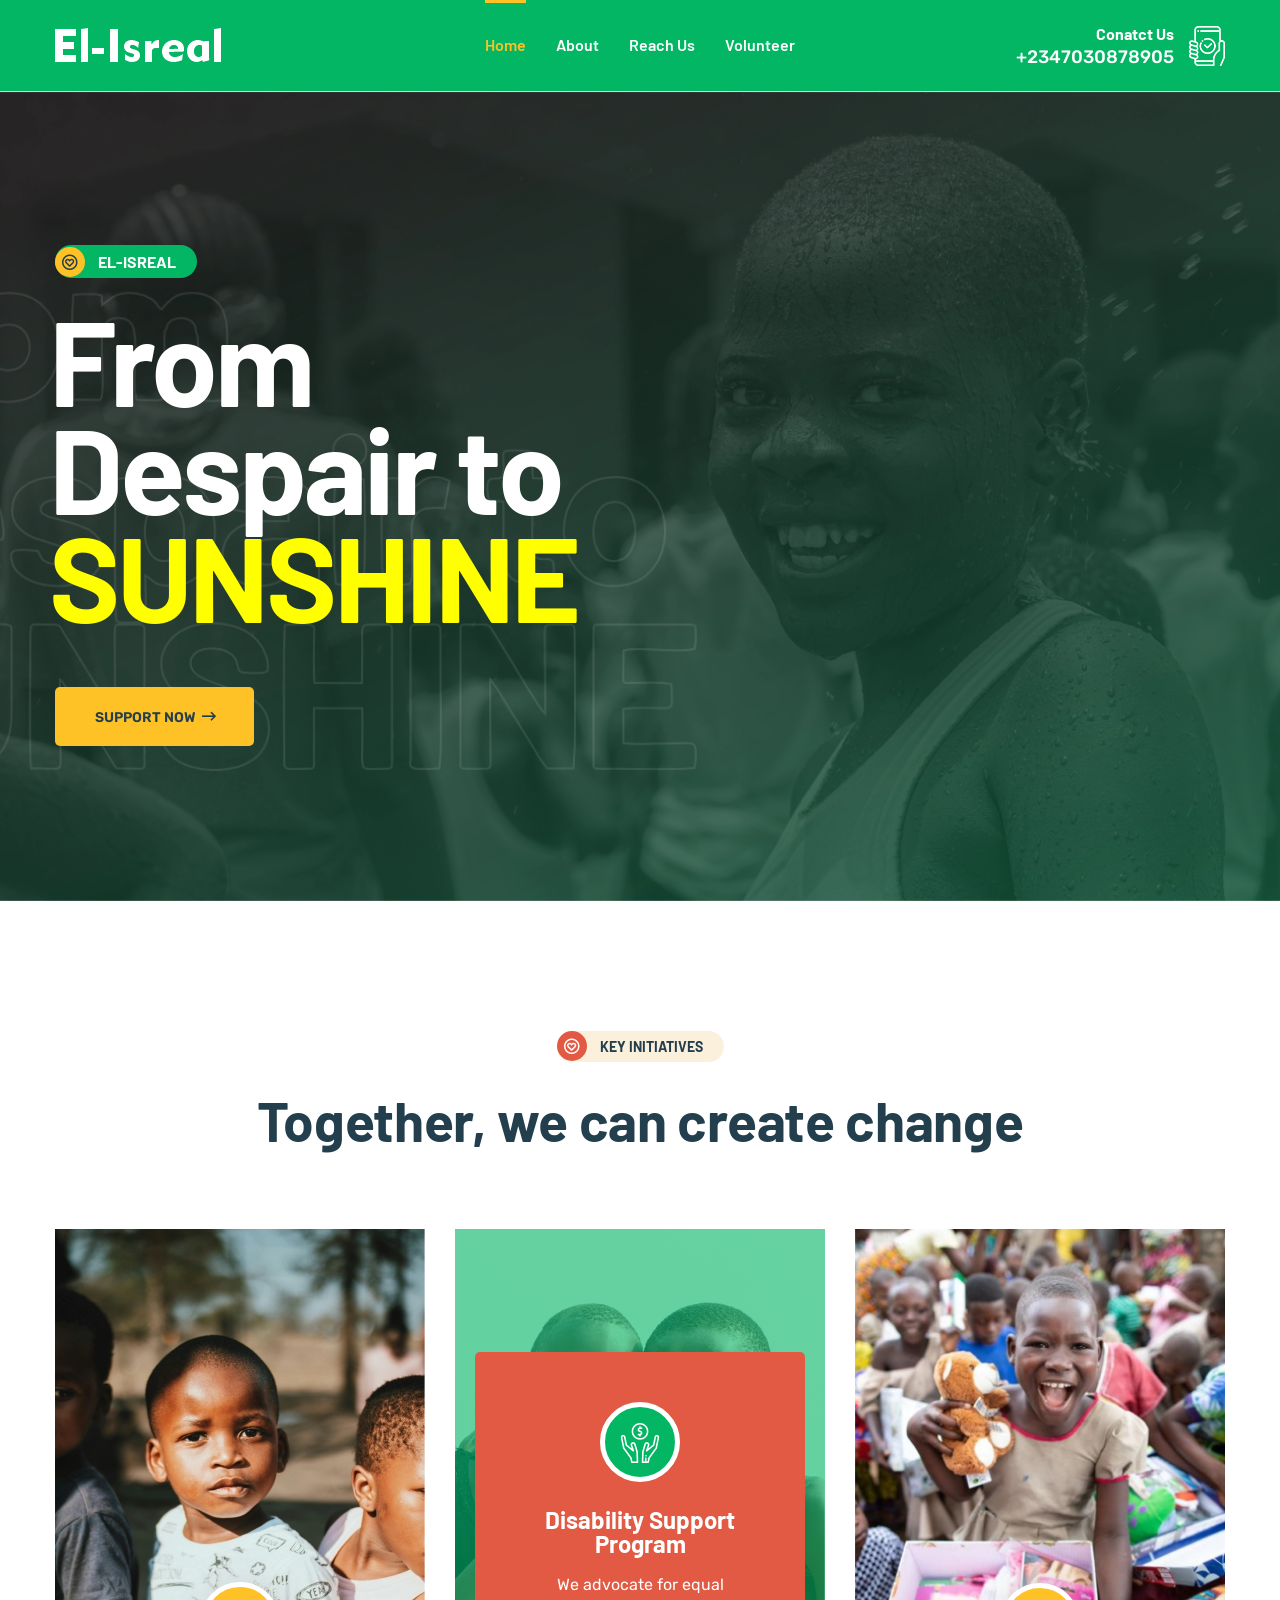
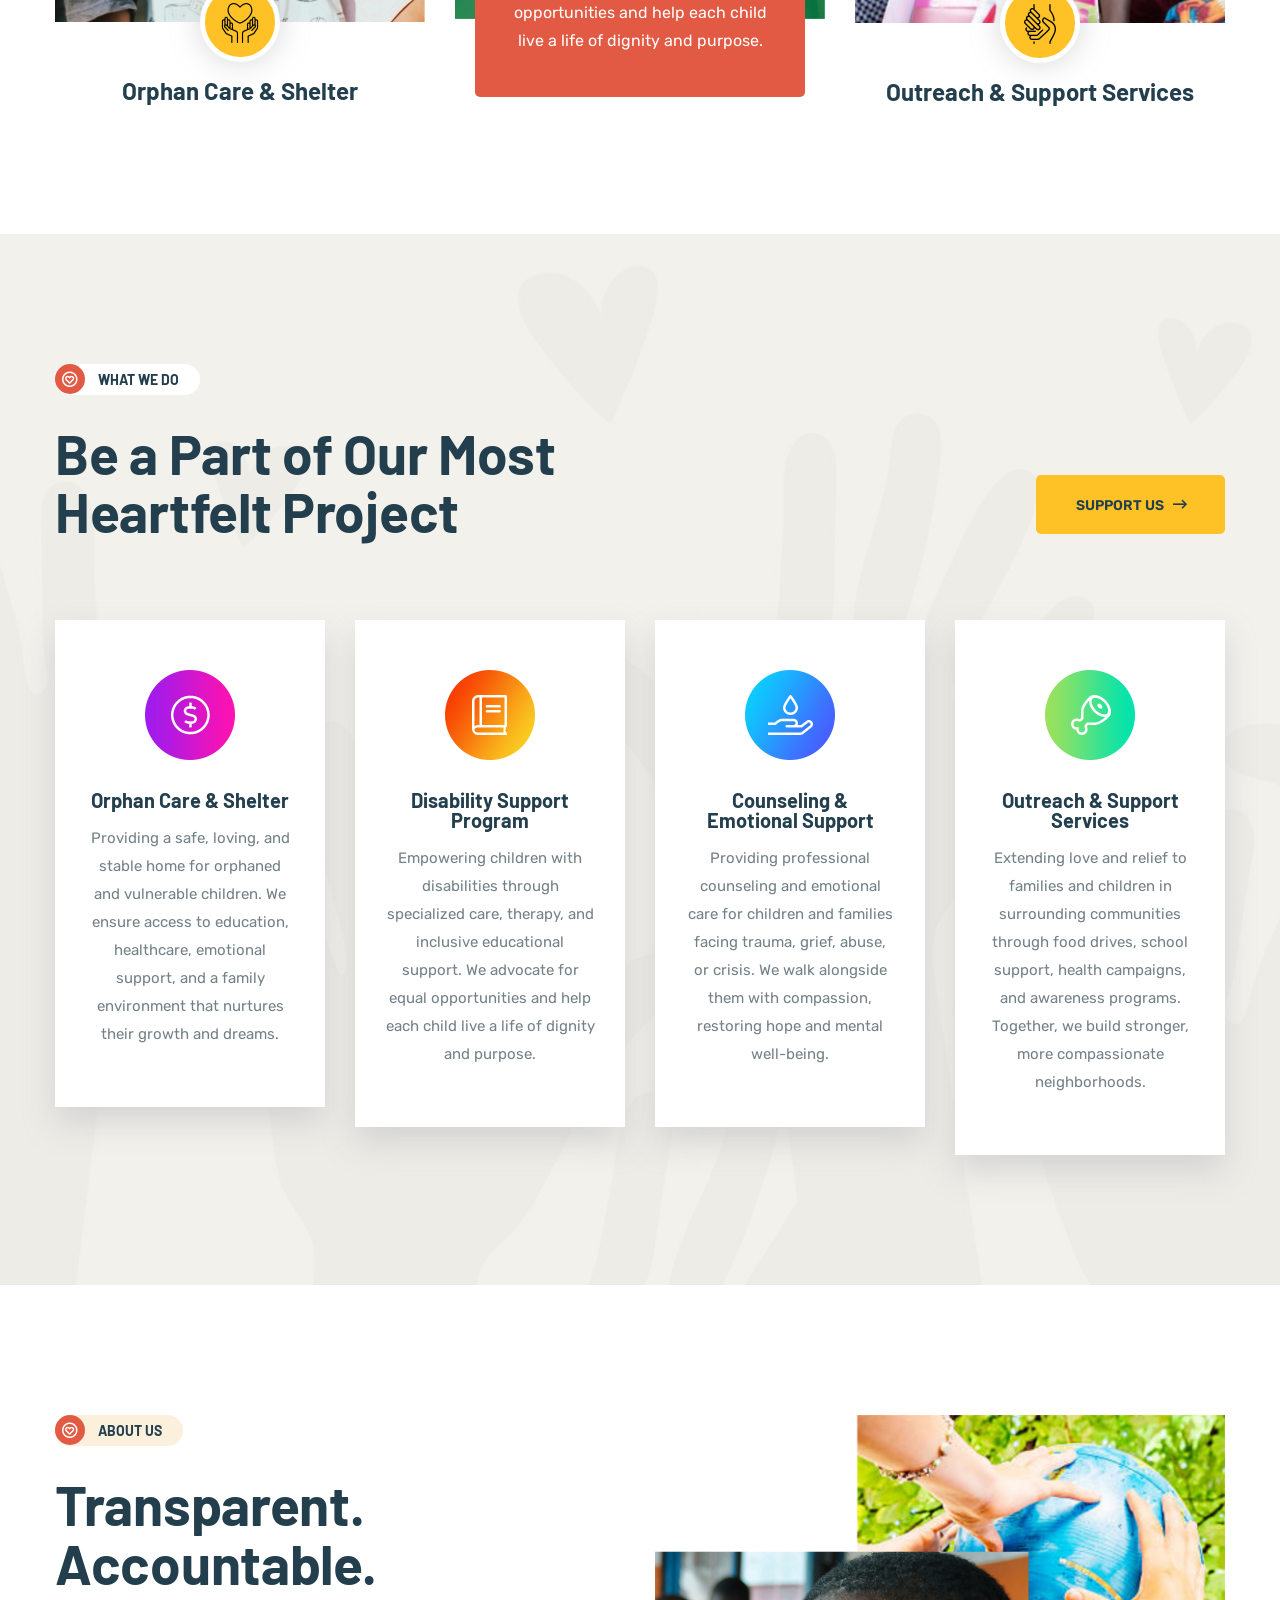
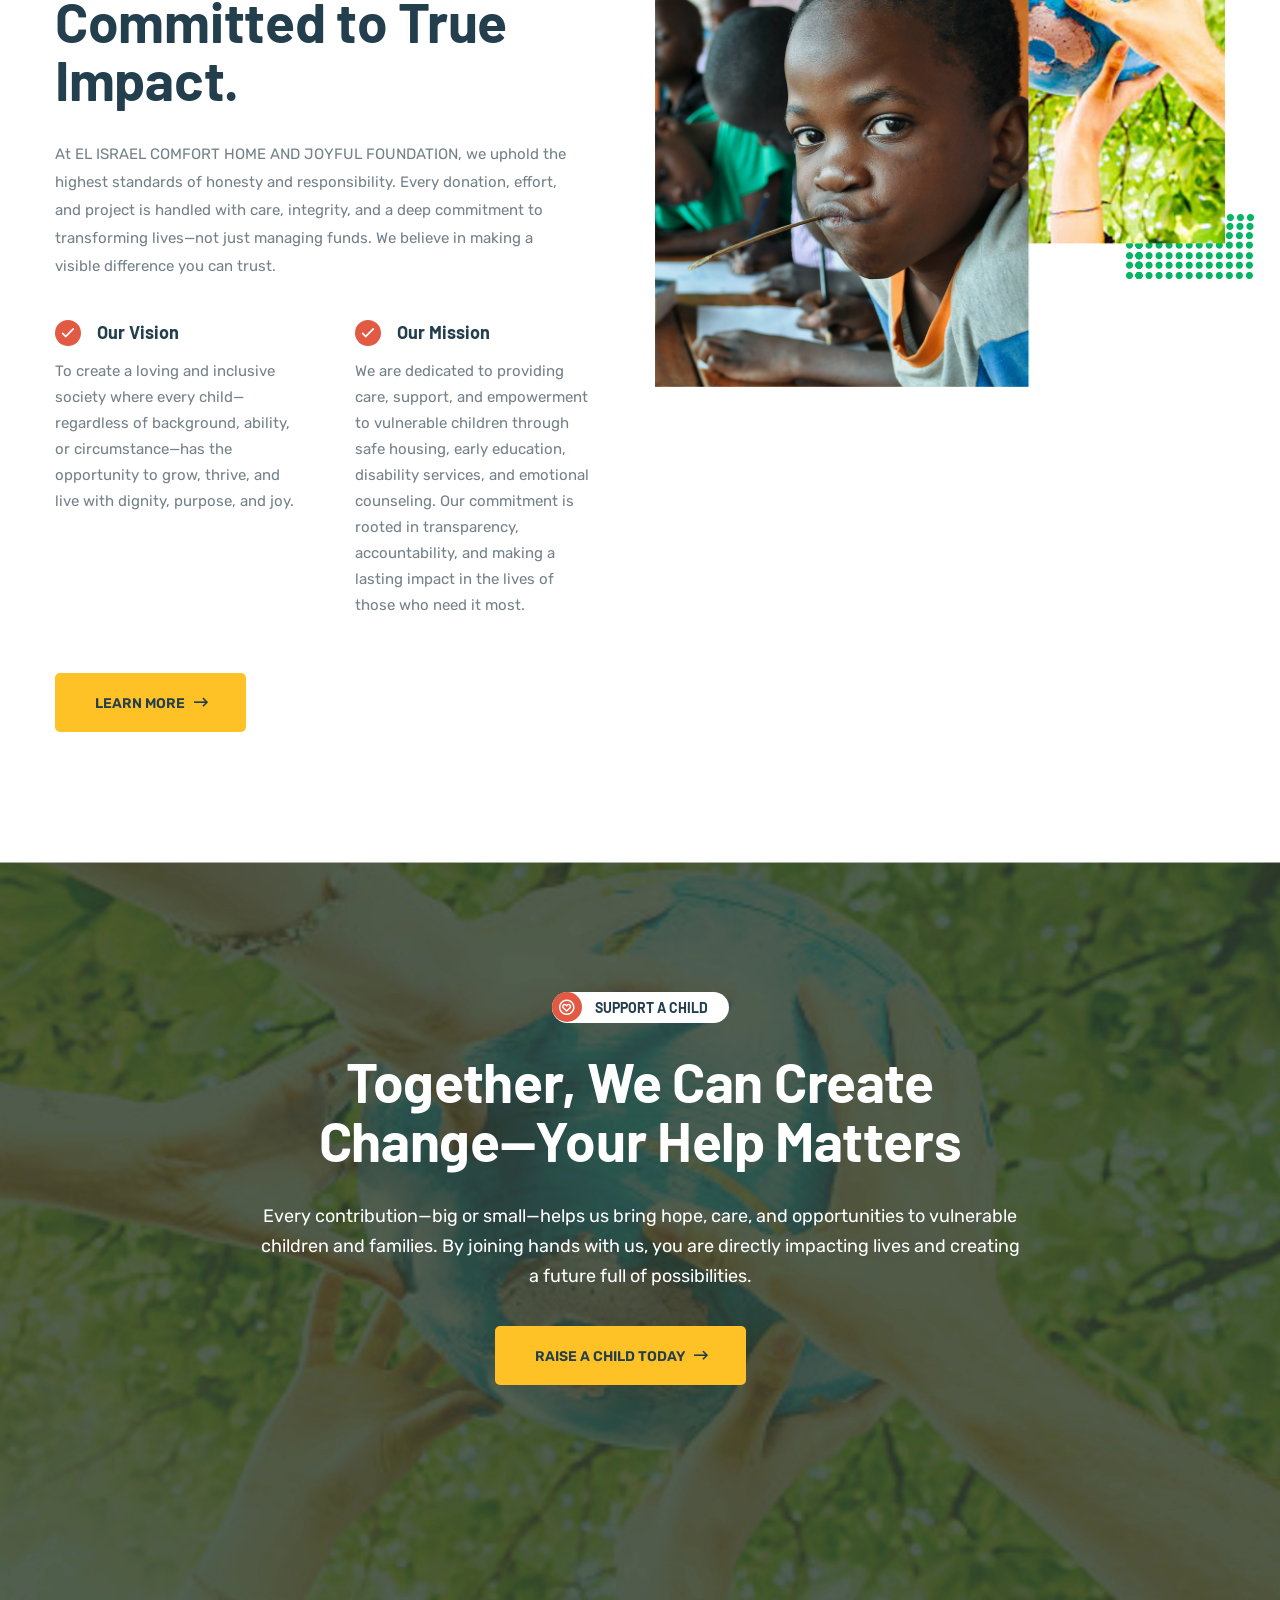
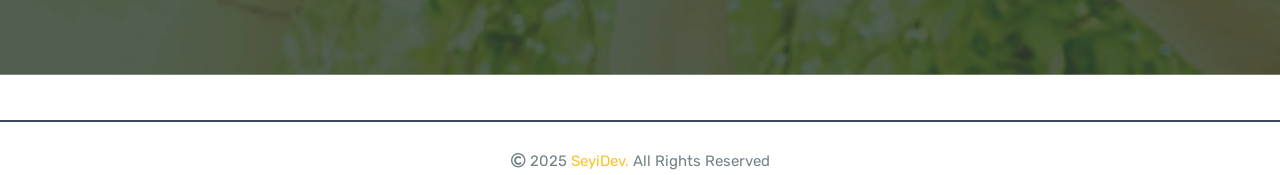
==== index.html @ e3832745 "New Website send" ====
<!doctype html>
<html class="no-js" lang="zxx">

<!-- Mirrored from www.devsnews.com/template/fundee/fundee/ by HTTrack Website Copier/3.x [XR&CO'2014], Thu, 17 Apr 2025 21:55:30 GMT -->

<head>
    <meta charset="utf-8">
    <meta http-equiv="x-ua-compatible" content="ie=edge">
    <title>EL-ISREAL - Non Government Organization</title>
    <meta name="description" content="">
    <meta name="viewport" content="width=device-width, initial-scale=1">

    <link rel="shortcut icon" type="image/x-icon" href="assets/img/favicon.ico">
    <!-- Place favicon.ico in the root directory -->

    <!-- CSS here -->
    <link rel="stylesheet" href="assets/css/bootstrap.min.css">
    <link rel="stylesheet" href="assets/css/owl.carousel.min.css">
    <link rel="stylesheet" href="assets/css/animate.min.css">
    <link rel="stylesheet" href="assets/css/magnific-popup.css">
    <link rel="stylesheet" href="assets/css/fontawesome-all.min.css">
    <link rel="stylesheet" href="assets/css/themify-icons.css">
    <link rel="stylesheet" href="assets/css/meanmenu.css">
    <link rel="stylesheet" href="assets/css/slick.css">
    <link rel="stylesheet" href="assets/css/main.css">
    <link rel="stylesheet" href="assets/css/responsive.css">

</head>

<body>

    <!-- header-start 
    <header>
        <div class="header-top-area black-bg">
            <div class="container">
                <div class="row">
                    <div class="col-xl-6 col-lg-8 col-md-5 col-8 d-flex align-items-center">
                        <div class="header-top-wrapper">
                            <div class="header-info">
                                <span class="mail-header-icon"><i class="far fa-clock"></i> 07030878905, 08075861290.</span>
                                <span><i class="far fa-envelope-open"></i> <a href="mailto:elisraelcomforthomeandjoyfulfo@gmail.com" class="__cf_email__" data-cfemail="ff8c8a8f8f908d8bbf8d929e9693d19c9092"> elisraelcomforthomeandjoyfulfo@gmail.com</a></span>
                            </div>
                        </div>
                    </div>
                    <div class="col-xl-6 col-lg-4 col-md-7 col-4">
                        <div class="header-top-right">
                            <div class="header-login f-right">
                                <a href="#"><i class="far fa-user"></i> Donate</a>
                            </div>
                            <div class="header-icon f-right d-none d-md-block">
                                <a href="#"><i class="fab fa-facebook-f"></i></a>
                                <a href="#"><i class="fab fa-twitter"></i></a>
                                <a href="#"><i class="fab fa-google-plus-g"></i></a>
                                <a href="#"><i class="fab fa-dribbble"></i></a>
                                <a href="#"><i class="fab fa-linkedin"></i></a>
                            </div>
                        </div>
                    </div>
                </div>
            </div>
        </div>
        -->
    <div id="sticky-header" class="main-menu-area green-bg">
        <div class="container">
            <div class="row">
                <div class="col-xl-3 col-lg-2 d-flex align-items-center">
                    <div class="logo">
                        <a href="index.html"><img src="assets/img/logo/logo-white.webp" alt="" /></a>
                    </div>
                </div>
                <div class="col-xl-6 col-lg-7">
                    <div class="main-menu text-center">
                        <nav id="mobile-menu">
                            <ul>
                                <li class="active"><a href="index.html">home </a>

                                </li>
                                <li><a href="about.html">about</a> </li>
                                <li><a href="Contact.html">Reach Us</a>

                                </li>
                                <li><a href="/volunteer.html">volunteer</a>

                            </ul>
                        </nav>
                    </div>
                </div>
                <div class="col-xl-3 col-lg-3 d-none d-lg-block">
                    <div class="header-right">
                        <div class="header-right-info f-right d-none d-lg-block">
                            <div class="header-right-text text-right f-left">
                                <h5>Conatct Us</h5>
                                <span>+2347030878905</span>
                            </div>
                            <div class="heder-right-icon f-right">
                                <img src="assets/img/icon/icon.png" alt="">
                            </div>
                        </div>
                    </div>
                </div>
                <div class="col-12">
                    <div class="mobile-menu"></div>
                </div>
            </div>
        </div>
    </div>
    </header>
    <!-- header-start -->

    <main>
        <!-- slider-start -->
        <div class="slider-area">
            <div class="slider-active">
                <div class="single-slider slider-03-height d-flex align-items-center" data-background="assets/img/slider/slider-1n.webp">
                    <div class="container">
                        <div class="row">
                            <div class="col-xl-6 col-lg-8 ">
                                <div class="slider-content">
                                    <span data-animation="fadeInUp" data-delay=".3s"><i class="far fa-heart-circle"></i> El-Isreal</span>
                                    <h1 data-animation="fadeInLeft" data-delay=".5s">From Despair to <br> <span style="color:yellow;"> SUNSHINE </span> </h1>
                                    <div class="slider-button">
                                        <a data-animation="fadeInLeft" data-delay=".8s" class="btn" href="https://wa.link/me5vti">Support Now<i class="far fa-long-arrow-right"></i></a>
                                    </div>
                                </div>
                            </div>
                        </div>
                    </div>
                </div>


                <div class="single-slider slider-03-height d-flex align-items-center" data-background="assets/img/slider/slider-2n.webp">
                    <div class="container">
                        <div class="row">
                            <div class="col-xl-6 col-lg-8 ">
                                <div class="slider-content">
                                    <span data-animation="fadeInUp" data-delay=".3s"><i class="far fa-heart-circle"></i> El-Isreal</span>
                                    <h1 data-animation="fadeInLeft" data-delay=".5s">From broken to <br> <span style="color:yellow;"> BLESSED </span> </h1>
                                    <div class="slider-button">
                                        <a data-animation="fadeInLeft" data-delay=".8s" class="btn" href="https://wa.link/me5vti">Donate now <i class="far fa-long-arrow-right"></i></a>
                                    </div>
                                </div>
                            </div>
                        </div>
                    </div>
                </div>
            </div>
        </div>
        <!-- slider-start -->

        <!-- features-area-start -->
        <div class="features-area pt-130 pb-100">
            <div class="container">
                <div class="row">
                    <div class="col-xl-8 col-lg-8 offset-lg-2 offset-xl-2">
                        <div class="section-title text-center mb-80">
                            <span><i class="far fa-heart-circle"></i> Key Initiatives</span>
                            <h1>Together, we can create change</h1>
                        </div>
                    </div>
                </div>
                <div class="row">
                    <div class="col-xl-4 col-lg-4 col-md-6">
                        <div class="features-wrapper mb-30">
                            <div class="features-img pos-rel">
                                <div class="fix">
                                    <img src="assets/img/features/image-1.webp" alt="">
                                </div>
                                <div class="features-item text-center">
                                    <div class="features-01-icon">
                                        <a href="#"><i class="flaticon-donation-3"></i></a>
                                    </div>
                                    <div class="features-content">
                                        <h3>Orphan Care & Shelter</h3>
                                        <p>Providing a safe, loving, and stable home for orphaned and vulnerable children. We ensure access to education, healthcare, emotional support, and a family environment that nurtures their growth and dreams.</p>
                                    </div>
                                </div>
                            </div>
                            <div class="features-inner text-center">
                                <div class="features-inner-item">
                                    <div class="features-icon">
                                        <a href="#"><i class="flaticon-care"></i></a>
                                    </div>
                                    <div class="features-text">
                                        <h3>Orphan Care & Shelter</h3>

                                    </div>
                                </div>

                            </div>
                        </div>
                    </div>
                    <div class="col-xl-4 col-lg-4 col-md-6">
                        <div class="features-wrapper active mb-30">
                            <div class="features-img pos-rel">
                                <div class="fix">
                                    <img src="assets/img/features/image-2.webp" alt="">
                                </div>
                                <div class="features-item text-center">
                                    <div class="features-01-icon">
                                        <a href="#"><i class="flaticon-donation"></i></a>
                                    </div>
                                    <div class="features-content">
                                        <h3>Disability Support Program</h3>
                                        <p>We advocate for equal opportunities and help each child live a life of dignity and purpose.</div>
                                </div>
                            </div>
                            <div class="features-inner text-center">
                                <div class="features-inner-item">
                                    <div class="features-icon">
                                        <a href="#"><i class="flaticon-icon-829141"></i></a>
                                    </div>
                                    <div class="features-text">
                                        <h3>Disability Support Program</h3>
                                    </div>
                                </div>

                            </div>
                        </div>
                    </div>
                    <div class="col-xl-4 col-lg-4 col-md-6">
                        <div class="features-wrapper mb-30">
                            <div class="features-img pos-rel">
                                <div class="fix">
                                    <img src="assets/img/features/image-4.webp" alt="">
                                </div>
                                <div class="features-item text-center">
                                    <div class="features-01-icon">
                                        <a href="about-us.html"><i class="flaticon-donation"></i></a>
                                    </div>
                                    <div class="features-content">
                                        <h3>Outreach & Support Services</h3>
                                        <p>Together, we build stronger, more compassionate neighborhoods.</p>
                                    </div>
                                </div>
                            </div>
                            <div class="features-inner text-center">
                                <div class="features-inner-item">
                                    <div class="features-icon">
                                        <a href="about-us.html"><i class="flaticon-icon-182480"></i></a>
                                    </div>
                                    <div class="features-text">
                                        <h3>Outreach & Support Services</h3>
                                    </div>
                                </div>
                            </div>
                        </div>
                    </div>
                </div>
            </div>
        </div>
        <!-- features-area-end -->

        <!-- services-area-start -->
        <div class="services-area pt-130 pb-100" style="background-image:url(assets/img/bg/bg-01.jpg)">
            <div class="container">
                <div class="row mb-65">
                    <div class="col-xl-6 col-lg-6 col-md-7">
                        <div class="section-title white-title-1 mb-15">
                            <span><i class="far fa-heart-circle"></i> what we do</span>
                            <h1>Be a Part of Our Most Heartfelt Project</h1>
                        </div>
                    </div>
                    <div class="col-xl-6 col-lg-6 col-md-5">
                        <div class="ser-button text-md-right mb-15">
                            <a class="btn" href="#">Support Us <i class="far fa-long-arrow-right"></i></a>
                        </div>
                    </div>
                </div>
                <div class="row">
                    <div class="col-xl-3 col-lg-3 col-md-6">
                        <div class="services-wrapper text-center mb-30">
                            <div class="services-icon">
                                <img src="assets/img/icon/01.png" alt="">
                            </div>
                            <div class="services-text">
                                <h4>Orphan Care & Shelter</h4>
                                <p>Providing a safe, loving, and stable home for orphaned and vulnerable children. We ensure access to education, healthcare, emotional support, and a family environment that nurtures their growth and dreams.</p>

                            </div>
                        </div>
                    </div>
                    <div class="col-xl-3 col-lg-3 col-md-6">
                        <div class="services-wrapper text-center mb-30">
                            <div class="services-icon">
                                <img src="assets/img/icon/02.png" alt="">
                            </div>
                            <div class="services-text">
                                <h4>Disability Support Program</h4>
                                <p>Empowering children with disabilities through specialized care, therapy, and inclusive educational support. We advocate for equal opportunities and help each child live a life of dignity and purpose.</p>
                            </div>
                        </div>
                    </div>
                    <div class="col-xl-3 col-lg-3 col-md-6">
                        <div class="services-wrapper text-center mb-30">
                            <div class="services-icon">
                                <img src="assets/img/icon/03.png" alt="">
                            </div>
                            <div class="services-text">
                                <h4>Counseling & Emotional Support</h4>
                                <p>Providing professional counseling and emotional care for children and families facing trauma, grief, abuse, or crisis. We walk alongside them with compassion, restoring hope and mental well-being.</p>

                            </div>
                        </div>
                    </div>
                    <div class="col-xl-3 col-lg-3 col-md-6">
                        <div class="services-wrapper text-center mb-30">
                            <div class="services-icon">
                                <img src="assets/img/icon/04.png" alt="">
                            </div>
                            <div class="services-text">
                                <h4>Outreach & Support Services</h4>
                                <p>Extending love and relief to families and children in surrounding communities through food drives, school support, health campaigns, and awareness programs. Together, we build stronger, more compassionate neighborhoods.</p>
                            </div>
                        </div>
                    </div>
                </div>
            </div>
        </div>
        <!-- services-area-end -->

        <!-- case-area-start 
        <div class="case-area black-bg pos-rel pt-130 pb-205">
            <div class="shape d-none d-xl-block">
                <div class="shape-item case-01 bounce-animate"><img src="assets/img/shape/shape-1.png" alt=""></div>
                <div class="shape-item case-02"><img src="assets/img/shape/shape-2.png" alt=""></div>
                <div class="shape-item case-03"><img src="assets/img/shape/shape-4.png" alt=""></div>
                <div class="shape-item case-04 bounce-animate"><img src="assets/img/shape/shape-3.png" alt=""></div>
            </div>
            <div class="container">
                <div class="row">
                    <div class="col-xl-8 col-lg-8 offset-lg-2 offset-xl-2">
                        <div class="section-title white-title text-center mr-40 ml-40 mb-75">
                            <span><i class="far fa-heart-circle"></i> our popular causes</span>
                            <h1>Explore Our Latest Causes that we works</h1>
                        </div>
                    </div>
                </div>
                <div class="row services-active arrow-style">
                    <div class="col-xl-12">
                        <div class="case-wrapper white-bg">
                            <div class="case-text">
                                <h3><a href="causes-details.html">Help Us To Send Food</a></h3>
                                <div class="case-name">
                                    <div class="case-say-img">
                                        <img src="assets/img/case/01.png" alt="">
                                    </div>
                                    <div class="case-say-content">
                                        <span>Donald C. Snead</span>
                                    </div>
                                </div>
                            </div>
                            <div class="case-img">
                                <a href="causes-details.html"><img src="assets/img/case/01.jpg" alt=""></a>
                            </div>
                            <div class="case-meta">
                                <div class="f-cat f-left">
                                    <a href="causes-details.html">Food</a>
                                </div>
                                <div class="f-meta-list f-right">
                                    <span><i class="far fa-comment"></i> (5k)</span>
                                    <span><i class="far fa-comment"></i> (1k)</span>
                                </div>
                            </div>
                            <div class="single-skill mb-25">
                                <div class="bar-title">
                                    <h5>$25,000 <span class="raise">Raise of</span> <span class="used-count">$30,000</span></h5>
                                </div>
                                <div class="progress">
                                    <div class="progress-bar wow slideInLeft" role="progressbar" style="width: 85%;" aria-valuenow="25" aria-valuemin="0" aria-valuemax="100" data-wow-duration="1s" data-wow-delay=".5s">
                                        <span>85%</span>
                                    </div>
                                </div>
                            </div>
                            <div class="case-info">
                                <p>So blinded by desire that they cannforesee the pain and trouble that are bound</p>
                                <div class="b-button">
                                    <a href="causes-details.html"><span>Donate Now</span> <i class="far fa-long-arrow-right"></i></a>
                                </div>
                            </div>
                        </div>
                    </div>
                    <div class="col-xl-12">
                        <div class="case-wrapper white-bg">
                            <div class="case-text">
                                <h3><a href="causes-details.html">Help Us To Education</a></h3>
                                <div class="case-name">
                                    <div class="case-say-img">
                                        <img src="assets/img/case/02.png" alt="">
                                    </div>
                                    <div class="case-say-content">
                                        <span>Johnny G. Sosa</span>
                                    </div>
                                </div>
                            </div>
                            <div class="case-img">
                                <a href="causes-details.html"><img src="assets/img/case/02.jpg" alt=""></a>
                            </div>
                            <div class="case-meta">
                                <div class="f-cat f-left">
                                    <a href="causes-details.html">education</a>
                                </div>
                                <div class="f-meta-list f-right">
                                    <span><i class="far fa-comment"></i> (5k)</span>
                                    <span><i class="far fa-comment"></i> (1k)</span>
                                </div>
                            </div>
                            <div class="single-skill mb-25">
                                <div class="bar-title">
                                    <h5>$13,000 <span class="raise">Raise of</span> <span class="used-count">$40,000</span></h5>
                                </div>
                                <div class="progress">
                                    <div class="progress-bar wow slideInLeft" role="progressbar" style="width: 95%;" aria-valuenow="25" aria-valuemin="0" aria-valuemax="100" data-wow-duration="1s" data-wow-delay=".5s">
                                        <span>95%</span>
                                    </div>
                                </div>
                            </div>
                            <div class="case-info">
                                <p>So blinded by desire that they cannforesee the pain and trouble that are bound</p>
                                <div class="b-button">
                                    <a href="causes-details.html"><span>Donate Now</span> <i class="far fa-long-arrow-right"></i></a>
                                </div>
                            </div>
                        </div>
                    </div>
                    <div class="col-xl-12">
                        <div class="case-wrapper white-bg">
                            <div class="case-text">
                                <h3><a href="causes-details.html">Help Us To Medical</a></h3>
                                <div class="case-name">
                                    <div class="case-say-img">
                                        <img src="assets/img/case/03.png" alt="">
                                    </div>
                                    <div class="case-say-content">
                                        <span>Darrell M. Richards</span>
                                    </div>
                                </div>
                            </div>
                            <div class="case-img">
                                <a href="causes-details.html"><img src="assets/img/case/03.jpg" alt=""></a>
                            </div>
                            <div class="case-meta">
                                <div class="f-cat f-left">
                                    <a href="causes-details.html">medical</a>
                                </div>
                                <div class="f-meta-list f-right">
                                    <span><i class="far fa-comment"></i> (5k)</span>
                                    <span><i class="far fa-comment"></i> (1k)</span>
                                </div>
                            </div>
                            <div class="single-skill mb-25">
                                <div class="bar-title">
                                    <h5>$5,000 <span class="raise">Raise of</span> <span class="used-count">$50,000</span></h5>
                                </div>
                                <div class="progress">
                                    <div class="progress-bar wow slideInLeft" role="progressbar" style="width: 90%;" aria-valuenow="25" aria-valuemin="0" aria-valuemax="100" data-wow-duration="1s" data-wow-delay=".5s">
                                        <span>90%</span>
                                    </div>
                                </div>
                            </div>
                            <div class="case-info">
                                <p>So blinded by desire that they cannforesee the pain and trouble that are bound</p>
                                <div class="b-button">
                                    <a href="causes-details.html"><span>Donate Now</span> <i class="far fa-long-arrow-right"></i></a>
                                </div>
                            </div>
                        </div>
                    </div>
                    <div class="col-xl-12">
                        <div class="case-wrapper white-bg">
                            <div class="case-text">
                                <h3><a href="causes-details.html">Help Us To Send Food</a></h3>
                                <div class="case-name">
                                    <div class="case-say-img">
                                        <img src="assets/img/case/01.png" alt="">
                                    </div>
                                    <div class="case-say-content">
                                        <span>Donald C. Snead</span>
                                    </div>
                                </div>
                            </div>
                            <div class="case-img">
                                <a href="causes-details.html"><img src="assets/img/case/01.jpg" alt=""></a>
                            </div>
                            <div class="case-meta">
                                <div class="f-cat f-left">
                                    <a href="#">Food</a>
                                </div>
                                <div class="f-meta-list f-right">
                                    <span><i class="far fa-comment"></i> (5k)</span>
                                    <span><i class="far fa-comment"></i> (1k)</span>
                                </div>
                            </div>
                            <div class="single-skill mb-25">
                                <div class="bar-title">
                                    <h5>$25,000 <span class="raise">Raise of</span> <span class="used-count">$30,000</span></h5>
                                </div>
                                <div class="progress">
                                    <div class="progress-bar wow slideInLeft" role="progressbar" style="width: 85%;" aria-valuenow="25" aria-valuemin="0" aria-valuemax="100" data-wow-duration="1s" data-wow-delay=".5s">
                                        <span>85%</span>
                                    </div>
                                </div>
                            </div>
                            <div class="case-info">
                                <p>So blinded by desire that they cannforesee the pain and trouble that are bound</p>
                                <div class="b-button">
                                    <a href="causes-details.html"><span>Donate Now</span> <i class="far fa-long-arrow-right"></i></a>
                                </div>
                            </div>
                        </div>
                    </div>
                </div>
            </div>
        </div>
        case-area-end -->

        <!-- about-us-area-start -->
        <div class="about-us-area pt-130 pb-100">
            <div class="container">
                <div class="row">
                    <div class="col-xl-6 col-lg-6">
                        <div class="abbout-us-wrapper mb-30">
                            <div class="section-title mb-40">
                                <span><i class="far fa-heart-circle"></i> about us</span>
                                <h1>Transparent. Accountable. Committed to True Impact.</h1>
                                <p class="mr-50">At EL ISRAEL COMFORT HOME AND JOYFUL FOUNDATION, we uphold the highest standards of honesty and responsibility. Every donation, effort, and project is handled with care, integrity, and a deep commitment to transforming
                                    lives—not just managing funds. We believe in making a visible difference you can trust.</p>
                            </div>
                            <div class="row mb-25">
                                <div class="col-xl-6 col-lg-6">
                                    <div class="about-us-text mb-30">
                                        <div class="inner-about">
                                            <div class="about-us-icon f-left">
                                                <i class="far fa-check"></i>
                                            </div>
                                            <div class="about-us-info">
                                                <h4>Our Vision</h4>
                                            </div>
                                        </div>
                                        <p>To create a loving and inclusive society where every child—regardless of background, ability, or circumstance—has the opportunity to grow, thrive, and live with dignity, purpose, and joy.</p>
                                    </div>
                                </div>
                                <div class="col-xl-6 col-lg-6">
                                    <div class="about-us-text mb-30">
                                        <div class="inner-about">
                                            <div class="about-us-icon f-left">
                                                <i class="far fa-check"></i>
                                            </div>
                                            <div class="about-us-info">
                                                <h4>Our Mission</h4>
                                            </div>
                                        </div>
                                        <p>We are dedicated to providing care, support, and empowerment to vulnerable children through safe housing, early education, disability services, and emotional counseling. Our commitment is rooted in transparency,
                                            accountability, and making a lasting impact in the lives of those who need it most.</p>
                                    </div>
                                </div>
                            </div>
                            <div class="about-button">
                                <a class="btn" href="about.html" target="_blank">Learn more <i class="far fa-long-arrow-right"></i></a>
                            </div>
                        </div>
                    </div>
                    <div class="col-xl-6 col-lg-6">
                        <div class="about-img mb-30 pos-rel">
                            <div class="about-img">
                                <img src="assets/img/about/01n.webp" alt="">
                                <div class="shape-img bounce-animate">
                                    <img src="assets/img/shape/shape-5.png" alt="">
                                </div>
                            </div>
                        </div>
                    </div>
                </div>
            </div>
        </div>
        <!-- about-us-area-end -->

        <!-- counter-area-start 
        <div class="counter-area pb-95">
            <div class="container">
                <div class="row d-flex justify-content-between">
                    <div class="col-xl-3 col-lg-4 col-md-6">
                        <div class="counter-wrapper mb-30">
                            <div class="inner-counter">
                                <div class="counter-icon f-left">
                                    <i class="flaticon-heart"></i>
                                </div>
                                <div class="counter-text">
                                    <h1 class="counter">6398</h1>
                                    <span>Exclusive Volunteer</span>
                                </div>
                            </div>
                            <div class="counter-info">
                                <p>Inventore veritatis et quasi archit see ecto beatae vitae dicta sunt explaemo enim voluptatem quia</p>
                            </div>
                        </div>
                    </div>
                    <div class="col-xl-3 col-lg-4 col-md-6">
                        <div class="counter-wrapper red-counter mb-30">
                            <div class="inner-counter">
                                <div class="counter-icon f-left">
                                    <i class="flaticon-handicap"></i>
                                </div>
                                <div class="counter-text">
                                    <h1 class="counter">2563</h1>
                                    <span>Project Complate</span>
                                </div>
                            </div>
                            <div class="counter-info">
                                <p>Inventore veritatis et quasi archit see ecto beatae vitae dicta sunt explaemo enim voluptatem quia</p>
                            </div>
                        </div>
                    </div>
                    <div class="col-xl-3 col-lg-4 col-md-6">
                        <div class="counter-wrapper theme-counter mb-30">
                            <div class="inner-counter">
                                <div class="counter-icon f-left">
                                    <i class="flaticon-donation"></i>
                                </div>
                                <div class="counter-text">
                                    <h1 class="counter">8562</h1>
                                    <span>Awrads Winning</span>
                                </div>
                            </div>
                            <div class="counter-info">
                                <p>Inventore veritatis et quasi archit see ecto beatae vitae dicta sunt explaemo enim voluptatem quia</p>
                            </div>
                        </div>
                    </div>
                </div>
            </div>
        </div>
       counter-area-end -->

        <!-- cta-area-start -->
        <div class="cta-area pt-130 pb-290" style="background-image:url(assets/img/bg/BG-02N.webp)">
            <div class="container">
                <div class="row">
                    <div class="col-xl-8 col-lg-8 offset-lg-2 offset-xl-2">
                        <div class="cta-wrapper">
                            <div class="section-title white-title text-center mb-35">
                                <span><i class="far fa-heart-circle"></i> Support A Child</span>
                                <h1>Together, We Can Create Change—Your Help Matters</h1>
                                <p>Every contribution—big or small—helps us bring hope, care, and opportunities to vulnerable children and families. By joining hands with us, you are directly impacting lives and creating a future full of possibilities.</p>
                            </div>
                            <div class="inner-cta text-center">
                                <div class="cta-button mr-40">
                                    <a class="btn" href="https://wa.link/me5vti" target="_blank">Raise A Child Today <i class="far fa-long-arrow-right"></i></a>
                                </div>
                            </div>
                        </div>
                    </div>
                </div>
            </div>
        </div>
        <!-- cta-area-end -->

        <!-- video-area-start
        <div class="video-area">
            <div class="container">
                <div class="video-bg pt-190" style="background-image:url(assets/img/bg/bg-03.jpg)">
                    <div class="row">
                        <div class="col-xl-7 col-lg-7">
                            <div class="video-wrapper text-center mb-30">
                                <div class="video-icon">
                                    <a class="popup-video play-btn-style" href="https://www.youtube.com/watch?v=LTXD6XZXc3U"><i class="fas fa-play"></i></a>
                                </div>
                                <div class="video-text">
                                    <h2>Watch Latest Videos</h2>
                                </div>
                            </div>
                        </div>
                        <div class="col-lg-5 col-lg-5">
                            <div class="single-video-wrapper mb-30">
                                <div class="video-icon-img pos-rel">
                                    <img src="assets/img/icon/icon-3.png" alt="">
                                    <div class="video-content">
                                        <h3>Thanks For Watching</h3>
                                        <p>Great explorer the truth master-builder of human happiness. No one rejects dislik oavoids pleasure itself pleasure </p>
                                        <div class="b-button">
                                            <a href="about-us.html"><span>Donate Now</span> <i class="far fa-long-arrow-right"></i></a>
                                        </div>
                                    </div>
                                </div>
                            </div>
                        </div>
                    </div>
                </div>
            </div>
        </div>
      video-area-end -->

        <!-- testimonial-area 
        <div class="testimonial-area pt-160 pb-200 fix">
            <div class="container">
                <div class="row mb-80">
                    <div class="col-xl-6 col-lg-6 col-md-7">
                        <div class="section-title mr-60">
                            <span><i class="far fa-heart-circle"></i> testimonials</span>
                            <h1>What’s our clients say about Us</h1>
                        </div>
                    </div>
                    <div class="col-xl-6 col-lg-6 col-md-5">
                        <div class="test-button text-md-right">
                            <a class="btn red-btn" href="about-us.html">View all feedback <i class="far fa-long-arrow-right"></i></a>
                        </div>
                    </div>
                </div>
                <div class="row">
                    <div class="col-xl-10 offset-xl-1">
                        <div class="testimonial-nav">
                            <div class="testimonial-thumb">
                                <img src="assets/img/testimonial/03.png" alt="">
                            </div>
                            <div class="testimonial-thumb">
                                <img src="assets/img/testimonial/01.png" alt="">
                            </div>
                            <div class="testimonial-thumb">
                                <img src="assets/img/testimonial/02.png" alt="">
                            </div>
                            <div class="testimonial-thumb">
                                <img src="assets/img/testimonial/04.png" alt="">
                            </div>
                        </div>
                        <div class="testimonia-item-active">
                            <div class="testimonial-item text-center">
                                <p>Again is there anyone who loves or pursues or desires to obtain pain of itself, because it is pain, but because occasionally circumstances occur in which toil and pain can procure him some great pleasure. To take a trivial
                                    example, which of us ever undertakes laborious physical exercise, excep obtain</p>
                                <div class="testimonial-icon">
                                    <div class="test-icon">
                                        <i class="far fa-quote-right"></i>
                                    </div>
                                </div>
                                <div class="designation">
                                    <h3>Antoine L. Sanders</h3>
                                    <span>Seniour Manager</span>
                                </div>
                            </div>
                            <div class="testimonial-item text-center">
                                <p>Again is there anyone who loves or pursues or desires to obtain pain of itself, because it is pain, but because occasionally circumstances occur in which toil and pain can procure him some great pleasure. To take a example
                                    trivial, which of us ever undertakes laborious physical exercise, excep obtain</p>
                                <div class="testimonial-icon">
                                    <div class="test-icon">
                                        <i class="far fa-quote-right"></i>
                                    </div>
                                </div>
                                <div class="designation">
                                    <h3>Jon Doe</h3>
                                    <span>CEO DeerCreative</span>
                                </div>
                            </div>
                            <div class="testimonial-item text-center">
                                <p>Again is there anyone who loves or pursues or desires to obtain pain of itself, To take a trivial example, because it is pain, but because occasionally circumstances occur in which toil and pain can procure him some great
                                    pleasure. which of us ever undertakes laborious physical exercise, excep obtain</p>
                                <div class="testimonial-icon">
                                    <div class="test-icon">
                                        <i class="far fa-quote-right"></i>
                                    </div>
                                </div>
                                <div class="designation">
                                    <h3>Sonika D. Silva</h3>
                                    <span>web designer</span>
                                </div>
                            </div>
                            <div class="testimonial-item text-center">
                                <p>Again is there anyone who loves or pursues or desires to obtain pain of itself, because it is pain, but because occasionally circumstances occur in which toil and pain can procure him some great pleasure. To take a trivial
                                    example, which of us ever undertakes laborious physical exercise, excep obtain</p>
                                <div class="testimonial-icon">
                                    <div class="test-icon">
                                        <i class="far fa-quote-right"></i>
                                    </div>
                                </div>
                                <div class="designation">
                                    <h3>Antoine L. Sanders</h3>
                                    <span>Seniour Manager</span>
                                </div>
                            </div>
                        </div>
                    </div>
                </div>
            </div>
        </div>
        testimonial-area-end -->

        <!-- promotect-area-start 
        <div class="promotect-area">
            <div class="container">
                <div class="row">
                    <div class="col-xl-6 col-lg-6">
                        <div class="single-promotect-wrapper mb-30">
                            <div class="promotect-img pos-rel">
                                <img src="assets/img/team/team.jpg" alt="">
                                <div class="promotect-content">
                                    <div class="promotect-icon mr-30 f-left">
                                        <i class="flaticon-trophy"></i>
                                    </div>
                                    <div class="promotect-info">
                                        <h3>659732</h3>
                                        <p>Awards Winning Team</p>
                                    </div>
                                </div>
                            </div>
                        </div>
                    </div>
                    <div class="col-xl-6 col-lg-6">
                        <div class="promotect-wrapper red-bg mb-30" style="background-image:url(assets/img/icon/icon-4.png)">
                            <div class="promotect-text">
                                <h1>know about our volunteer</h1>
                                <p>Again is there anyone who loves or pursues or desires to obtain pain of itself, because it is pain, but because </p>
                            </div>
                            <div class="promotect-link">
                                <ul>
                                    <li>
                                        <div class="promotect-2-icon mr-30 f-left">
                                            <i class="far fa-umbrella-beach"></i>
                                        </div>
                                        <div class="promotect-2-info">
                                            <h3>Very Much Trusted</h3>
                                            <p>Naone who loves or pursues or desires obtain pain of itself, because it is pain because </p>
                                        </div>
                                    </li>
                                    <li>
                                        <div class="promotect-2-icon mr-30 f-left">
                                            <i class="far fa-heart"></i>
                                        </div>
                                        <div class="promotect-2-info">
                                            <h3>We Are Friendly</h3>
                                            <p>Naone who loves or pursues or desires obtain pain of itself, because it is pain because </p>
                                        </div>
                                    </li>
                                </ul>
                            </div>
                        </div>
                    </div>
                </div>
            </div>
        </div>
        promotect-area-end -->

        <!-- promotect-bg-area-start 
        <div class="promotect-bg-area grey-bg"></div>
     

       
        <div class="newsletter-area pt-75" style="background-image:url(assets/img/bg/bg-04.jpg)">
            <div class="container">
                <div class="row">
                    <div class="col-xl-8 col-lg-8">
                        <div class="newsletters-wrapper mb-80">
                            <div class="newsletters-text">
                                <h1>Newsletters Subscription</h1>
                            </div>
                            <div class="newsletter-form">
                                <form action="#">
                                    <input placeholder="Enter Your Email :" type="email">
                                    <button class="btn" type="submit">Subscribe now <i class="far fa-long-arrow-right"></i></button>
                                </form>
                            </div>
                        </div>
                    </div>
                    <div class="col-xl-4 col-lg-4 d-none d-lg-block">
                        <div class="newsletters-img">
                            <img src="assets/img/bg/news.png" alt="">
                        </div>
                    </div>
                </div>
            </div>
        </div>
        newsletter-area-start -->

        <!-- blog-area-start 
        <div class="blog-area pt-130 pb-100">
            <div class="container">
                <div class="row">
                    <div class="col-xl-8 col-lg-8 offset-lg-2 offset-xl-2">
                        <div class="section-title text-center mr-40 ml-40 mb-75">
                            <span><i class="far fa-heart-circle"></i> news & Blog</span>
                            <h1>Some Of Our Recent Sores and news, blog</h1>
                        </div>
                    </div>
                </div>
                <div class="row">
                    <div class="col-xl-4 col-lg-4 col-md-6">
                        <div class="blog-wrapper mb-30">
                            <div class="blog-title">
                                <h3><a href="blog-details.html">Quick wins for improving perform and security of your website</a></h3>
                            </div>
                            <div class="blog-img">
                                <a href="blog-details.html"><img src="assets/img/blog/01.jpg" alt=""></a>
                            </div>
                            <div class="blog-content">
                                <div class="blog-meta">
                                    <span><i class="far fa-calendar-alt"></i> <a href="blog-details.html">12 Oct 2019</a></span>
                                    <span><i class="far fa-comment"></i> <a href="blog-details.html">Comments (05)</a></span>
                                </div>
                                <p>Again there anyone who loves pursues desires to obtain pain of itself, because pain beca</p>
                                <a class="btn green-btn" href="blog-details.html">read more <i class="far fa-long-arrow-right"></i></a>
                            </div>
                        </div>
                    </div>
                    <div class="col-xl-4 col-lg-4 col-md-6">
                        <div class="blog-wrapper mb-30">
                            <div class="blog-title">
                                <h3><a href="blog-details.html">Level-up email campaigns with iourney mapping worlds</a></h3>
                            </div>
                            <div class="blog-img">
                                <a href="blog-details.html"><img src="assets/img/blog/02.jpg" alt=""></a>
                            </div>
                            <div class="blog-content">
                                <div class="blog-meta">
                                    <span><i class="far fa-calendar-alt"></i> <a href="blog-details.html">12 Oct 2019</a></span>
                                    <span><i class="far fa-comment"></i> <a href="blog-details.html">Comments (05)</a></span>
                                </div>
                                <p>Again there anyone who loves pursues desires to obtain pain of itself, because pain beca</p>
                                <a class="btn green-btn" href="blog-details.html">read more <i class="far fa-long-arrow-right"></i></a>
                            </div>
                        </div>
                    </div>
                    <div class="col-xl-4 col-lg-4 col-md-6">
                        <div class="blog-wrapper mb-30">
                            <div class="blog-title">
                                <h3><a href="blog-details.html">We’ve got  announcement to make rachel andrew smashing editor</a></h3>
                            </div>
                            <div class="blog-img">
                                <a href="blog-details.html"><img src="assets/img/blog/03.jpg" alt=""></a>
                            </div>
                            <div class="blog-content">
                                <div class="blog-meta">
                                    <span><i class="far fa-calendar-alt"></i> <a href="blog-details.html">12 Oct 2019</a></span>
                                    <span><i class="far fa-comment"></i> <a href="blog-details.html">Comments (05)</a></span>
                                </div>
                                <p>Again there anyone who loves pursues desires to obtain pain of itself, because pain beca</p>
                                <a class="btn green-btn" href="blog-details.html">read more <i class="far fa-long-arrow-right"></i></a>
                            </div>
                        </div>
                    </div>
                </div>
            </div>
        </div>
         blog-area-end -->

        <!-- brand-area-start 
        <div class="brand-area grey2-bg">
            <div class="container">
                <div class="row align-items-center">
                    <div class="col-xl-5 col-lg-5 d-none d-lg-block">
                        <div class="brand-title">
                            <h1>Our world wide <br> partner</h1>
                        </div>
                    </div>
                    <div class="col-xl-7 col-lg-7">
                        <div class="pt-65 pb-50">
                            <div class="row brand-active">
                                <div class="col-xl-12">
                                    <div class="brand-img text-center">
                                        <img src="assets/img/brand/01.png" alt="" />
                                    </div>
                                </div>
                                <div class="col-xl-12">
                                    <div class="brand-img text-center">
                                        <img src="assets/img/brand/02.png" alt="" />
                                    </div>
                                </div>
                                <div class="col-xl-12">
                                    <div class="brand-img text-center">
                                        <img src="assets/img/brand/03.png" alt="" />
                                    </div>
                                </div>
                                <div class="col-xl-12">
                                    <div class="brand-img text-center">
                                        <img src="assets/img/brand/04.png" alt="" />
                                    </div>
                                </div>
                                <div class="col-xl-12">
                                    <div class="brand-img text-center">
                                        <img src="assets/img/brand/01.png" alt="" />
                                    </div>
                                </div>
                                <div class="col-xl-12">
                                    <div class="brand-img text-center">
                                        <img src="assets/img/brand/02.png" alt="" />
                                    </div>
                                </div>
                                <div class="col-xl-12">
                                    <div class="brand-img text-center">
                                        <img src="assets/img/brand/03.png" alt="" />
                                    </div>
                                </div>
                                <div class="col-xl-12">
                                    <div class="brand-img text-center">
                                        <img src="assets/img/brand/04.png" alt="" />
                                    </div>
                                </div>
                            </div>
                        </div>
                    </div>
                </div>
            </div>
        </div>
        brand-area-end -->
    </main>

    <!-- footer-area-start 
    <footer>
        <div class="footer-top-area black-soft-bg pt-50 pb-20">
            <div class="container">
                <div class="row">
                    <div class="col-xl-4 col-lg-2">
                        <div class="footer-logo mb-30">
                            <a href="index-2.html"><img src="assets/img/logo/logo-2.png" alt=""></a>
                        </div>
                    </div>
                    <div class="col-xl-4 col-lg-5 col-md-6">
                        <div class="footer-icon mb-30">
                            <a href="#"><i class="fab fa-facebook-f"></i></a>
                            <a href="#"><i class="fab fa-twitter"></i></a>
                            <a href="#"><i class="fab fa-google-plus-g"></i></a>
                            <a href="#"><i class="fab fa-behance"></i></a>
                            <a href="#"><i class="fab fa-instagram"></i></a>
                        </div>
                    </div>
                    <div class="col-xl-4 col-lg-5 col-md-6">
                        <div class="footer-img mb-30">
                            <a href="#"><img src="assets/img/footer/01.png" alt=""></a>
                            <a href="#"><img src="assets/img/footer/02.png" alt=""></a>
                        </div>
                    </div>
                </div>
            </div>
        </div>
        <div class="footer-middle-area pt-80 pb-25" style="background-image:url(assets/img/bg/bg-05.jpg)">
            <div class="container">
                <div class="row">
                    <div class="col-xl-3 col-lg-3 col-md-6">
                        <div class="footer-wrapper mb-30">
                            <h3 class="footer-title">Contact Us</h3>
                            <ul class="contact-link">
                                <li>
                                    <div class="contact-address-icon">
                                        <i class="far fa-map-marker-alt"></i>

                                    </div>
                                    <div class="contact-address-text">
                                        <span>26 Simpson Avenue <br> Harrisburg,  USA</span>
                                    </div>
                                </li>
                                <li>
                                    <div class="contact-address-icon">
                                        <i class="far fa-envelope-open"></i>
                                    </div>
                                    <div class="contact-address-text">
                                        <span><a href="https://www.devsnews.com/cdn-cgi/l/email-protection" class="__cf_email__" data-cfemail="572422272738252317303a363e3b7934383a">[email&#160;protected]</a></span>
                                    </div>
                                </li>
                                <li>
                                    <div class="contact-address-icon">
                                        <i class="far fa-phone"></i>
                                    </div>
                                    <div class="contact-address-text">
                                        <span>+012 (3456) 7788</span>
                                    </div>
                                </li>
                            </ul>
                        </div>
                    </div>
                    <div class="col-xl-2 col-lg-3 col-md-6">
                        <div class="footer-wrapper mb-30">
                            <h3 class="footer-title">Company</h3>
                            <div class="footer-link">
                                <ul>
                                    <li><a href="#">About Us</a></li>
                                    <li><a href="#">Our History</a></li>
                                    <li><a href="#">Our Services</a></li>
                                    <li><a href="#">Meet Doctors</a></li>
                                    <li><a href="#">Success History</a></li>
                                </ul>
                            </div>
                        </div>
                    </div>
                    <div class="col-xl-3 col-lg-3 col-md-6">
                        <div class="footer-wrapper pl-80 mb-30">
                            <h3 class="footer-title">Quick Link</h3>
                            <div class="footer-link">
                                <ul>
                                    <li><a href="#">Need A Job ?</a></li>
                                    <li><a href="#">Become A Menber ?</a></li>
                                    <li><a href="#">Appointment</a></li>
                                    <li><a href="#">Our Store</a></li>
                                    <li><a href="#">Setting & Privacy</a></li>
                                </ul>
                            </div>
                        </div>
                    </div>
                    <div class="col-xl-4 col-lg-3 col-md-6">
                        <div class="footer-wrapper pl-70 mb-30">
                            <h3 class="footer-title">Photo Gallery</h3>
                            <ul class="footer-2-img">
                                <li>
                                    <a href="#"><img alt="" src="assets/img/instagram/01.jpg"> </a>
                                </li>
                                <li>
                                    <a href="#"><img alt="" src="assets/img/instagram/02.jpg"></a>
                                </li>
                                <li>
                                    <a href="#"><img alt="" src="assets/img/instagram/03.jpg"></a>
                                </li>
                                <li>
                                    <a href="#"><img alt="" src="assets/img/instagram/04.jpg"></a>
                                </li>
                                <li>
                                    <a href="#"><img alt="" src="assets/img/instagram/05.jpg"></a>
                                </li>
                                <li>
                                    <a href="#"><img alt="" src="assets/img/instagram/06.jpg"></a>
                                </li>
                            </ul>
                        </div>
                    </div>
                </div>
                footer-area-end -->

    <div class="footer-bottom-area pt-25 mt-45">
        <div class="row">
            <div class="col-xl-12">
                <div class="copyright text-center">
                    <p><i class="far fa-copyright"></i> 2025 <a href="#">SeyiDev.</a> All Rights Reserved</p>
                </div>
            </div>
        </div>
    </div>
    </div>
    </div>
    </footer>
    <!-- footer-area-end -->



    <!-- JS here -->
    <script data-cfasync="false" src="../../../cdn-cgi/scripts/5c5dd728/cloudflare-static/email-decode.min.js"></script>
    <script src="assets/js/vendor/modernizr-3.5.0.min.js"></script>
    <script src="assets/js/vendor/jquery-1.12.4.min.js"></script>
    <script src="assets/js/popper.min.js"></script>
    <script src="assets/js/bootstrap.min.js"></script>
    <script src="assets/js/owl.carousel.min.js"></script>
    <script src="assets/js/isotope.pkgd.min.js"></script>
    <script src="assets/js/slick.min.js"></script>
    <script src="assets/js/jquery.meanmenu.min.js"></script>
    <script src="assets/js/ajax-form.js"></script>
    <script src="assets/js/wow.min.js"></script>
    <script src="assets/js/jquery.scrollUp.min.js"></script>
    <script src="assets/js/jquery.counterup.min.js"></script>
    <script src="assets/js/waypoints.min.js"></script>
    <script src="assets/js/jquery.knob.js"></script>
    <script src="assets/js/jquery.appear.js"></script>
    <script src="assets/js/imagesloaded.pkgd.min.js"></script>
    <script src="assets/js/jquery.magnific-popup.min.js"></script>
    <script src="assets/js/plugins.js"></script>
    <script src="assets/js/main.js"></script>

</body>

<!-- Mirrored from www.devsnews.com/template/fundee/fundee/ by HTTrack Website Copier/3.x [XR&CO'2014], Thu, 17 Apr 2025 21:56:04 GMT -->

</html>
---- assets/css/themify-icons.css ----
@font-face {
	font-family: 'themify';
	src:url('../fonts/themify9f24.eot?-fvbane');
	src:url('../fonts/themifyd41d.eot?#iefix-fvbane') format('embedded-opentype'),
		url('../fonts/themify9f24.woff?-fvbane') format('woff'),
		url('../fonts/themify9f24.ttf?-fvbane') format('truetype'),
		url('../fonts/themify9f24.svg?-fvbane#themify') format('svg');
	font-weight: normal;
	font-style: normal;
}

[class^="ti-"], [class*=" ti-"] {
	font-family: 'themify';
	speak: none;
	font-style: normal;
	font-weight: normal;
	font-variant: normal;
	text-transform: none;
	line-height: 1;

	/* Better Font Rendering =========== */
	-webkit-font-smoothing: antialiased;
	-moz-osx-font-smoothing: grayscale;
}

.ti-wand:before {
	content: "\e600";
}
.ti-volume:before {
	content: "\e601";
}
.ti-user:before {
	content: "\e602";
}
.ti-unlock:before {
	content: "\e603";
}
.ti-unlink:before {
	content: "\e604";
}
.ti-trash:before {
	content: "\e605";
}
.ti-thought:before {
	content: "\e606";
}
.ti-target:before {
	content: "\e607";
}
.ti-tag:before {
	content: "\e608";
}
.ti-tablet:before {
	content: "\e609";
}
.ti-star:before {
	content: "\e60a";
}
.ti-spray:before {
	content: "\e60b";
}
.ti-signal:before {
	content: "\e60c";
}
.ti-shopping-cart:before {
	content: "\e60d";
}
.ti-shopping-cart-full:before {
	content: "\e60e";
}
.ti-settings:before {
	content: "\e60f";
}
.ti-search:before {
	content: "\e610";
}
.ti-zoom-in:before {
	content: "\e611";
}
.ti-zoom-out:before {
	content: "\e612";
}
.ti-cut:before {
	content: "\e613";
}
.ti-ruler:before {
	content: "\e614";
}
.ti-ruler-pencil:before {
	content: "\e615";
}
.ti-ruler-alt:before {
	content: "\e616";
}
.ti-bookmark:before {
	content: "\e617";
}
.ti-bookmark-alt:before {
	content: "\e618";
}
.ti-reload:before {
	content: "\e619";
}
.ti-plus:before {
	content: "\e61a";
}
.ti-pin:before {
	content: "\e61b";
}
.ti-pencil:before {
	content: "\e61c";
}
.ti-pencil-alt:before {
	content: "\e61d";
}
.ti-paint-roller:before {
	content: "\e61e";
}
.ti-paint-bucket:before {
	content: "\e61f";
}
.ti-na:before {
	content: "\e620";
}
.ti-mobile:before {
	content: "\e621";
}
.ti-minus:before {
	content: "\e622";
}
.ti-medall:before {
	content: "\e623";
}
.ti-medall-alt:before {
	content: "\e624";
}
.ti-marker:before {
	content: "\e625";
}
.ti-marker-alt:before {
	content: "\e626";
}
.ti-arrow-up:before {
	content: "\e627";
}
.ti-arrow-right:before {
	content: "\e628";
}
.ti-arrow-left:before {
	content: "\e629";
}
.ti-arrow-down:before {
	content: "\e62a";
}
.ti-lock:before {
	content: "\e62b";
}
.ti-location-arrow:before {
	content: "\e62c";
}
.ti-link:before {
	content: "\e62d";
}
.ti-layout:before {
	content: "\e62e";
}
.ti-layers:before {
	content: "\e62f";
}
.ti-layers-alt:before {
	content: "\e630";
}
.ti-key:before {
	content: "\e631";
}
.ti-import:before {
	content: "\e632";
}
.ti-image:before {
	content: "\e633";
}
.ti-heart:before {
	content: "\e634";
}
.ti-heart-broken:before {
	content: "\e635";
}
.ti-hand-stop:before {
	content: "\e636";
}
.ti-hand-open:before {
	content: "\e637";
}
.ti-hand-drag:before {
	content: "\e638";
}
.ti-folder:before {
	content: "\e639";
}
.ti-flag:before {
	content: "\e63a";
}
.ti-flag-alt:before {
	content: "\e63b";
}
.ti-flag-alt-2:before {
	content: "\e63c";
}
.ti-eye:before {
	content: "\e63d";
}
.ti-export:before {
	content: "\e63e";
}
.ti-exchange-vertical:before {
	content: "\e63f";
}
.ti-desktop:before {
	content: "\e640";
}
.ti-cup:before {
	content: "\e641";
}
.ti-crown:before {
	content: "\e642";
}
.ti-comments:before {
	content: "\e643";
}
.ti-comment:before {
	content: "\e644";
}
.ti-comment-alt:before {
	content: "\e645";
}
.ti-close:before {
	content: "\e646";
}
.ti-clip:before {
	content: "\e647";
}
.ti-angle-up:before {
	content: "\e648";
}
.ti-angle-right:before {
	content: "\e649";
}
.ti-angle-left:before {
	content: "\e64a";
}
.ti-angle-down:before {
	content: "\e64b";
}
.ti-check:before {
	content: "\e64c";
}
.ti-check-box:before {
	content: "\e64d";
}
.ti-camera:before {
	content: "\e64e";
}
.ti-announcement:before {
	content: "\e64f";
}
.ti-brush:before {
	content: "\e650";
}
.ti-briefcase:before {
	content: "\e651";
}
.ti-bolt:before {
	content: "\e652";
}
.ti-bolt-alt:before {
	content: "\e653";
}
.ti-blackboard:before {
	content: "\e654";
}
.ti-bag:before {
	content: "\e655";
}
.ti-move:before {
	content: "\e656";
}
.ti-arrows-vertical:before {
	content: "\e657";
}
.ti-arrows-horizontal:before {
	content: "\e658";
}
.ti-fullscreen:before {
	content: "\e659";
}
.ti-arrow-top-right:before {
	content: "\e65a";
}
.ti-arrow-top-left:before {
	content: "\e65b";
}
.ti-arrow-circle-up:before {
	content: "\e65c";
}
.ti-arrow-circle-right:before {
	content: "\e65d";
}
.ti-arrow-circle-left:before {
	content: "\e65e";
}
.ti-arrow-circle-down:before {
	content: "\e65f";
}
.ti-angle-double-up:before {
	content: "\e660";
}
.ti-angle-double-right:before {
	content: "\e661";
}
.ti-angle-double-left:before {
	content: "\e662";
}
.ti-angle-double-down:before {
	content: "\e663";
}
.ti-zip:before {
	content: "\e664";
}
.ti-world:before {
	content: "\e665";
}
.ti-wheelchair:before {
	content: "\e666";
}
.ti-view-list:before {
	content: "\e667";
}
.ti-view-list-alt:before {
	content: "\e668";
}
.ti-view-grid:before {
	content: "\e669";
}
.ti-uppercase:before {
	content: "\e66a";
}
.ti-upload:before {
	content: "\e66b";
}
.ti-underline:before {
	content: "\e66c";
}
.ti-truck:before {
	content: "\e66d";
}
.ti-timer:before {
	content: "\e66e";
}
.ti-ticket:before {
	content: "\e66f";
}
.ti-thumb-up:before {
	content: "\e670";
}
.ti-thumb-down:before {
	content: "\e671";
}
.ti-text:before {
	content: "\e672";
}
.ti-stats-up:before {
	content: "\e673";
}
.ti-stats-down:before {
	content: "\e674";
}
.ti-split-v:before {
	content: "\e675";
}
.ti-split-h:before {
	content: "\e676";
}
.ti-smallcap:before {
	content: "\e677";
}
.ti-shine:before {
	content: "\e678";
}
.ti-shift-right:before {
	content: "\e679";
}
.ti-shift-left:before {
	content: "\e67a";
}
.ti-shield:before {
	content: "\e67b";
}
.ti-notepad:before {
	content: "\e67c";
}
.ti-server:before {
	content: "\e67d";
}
.ti-quote-right:before {
	content: "\e67e";
}
.ti-quote-left:before {
	content: "\e67f";
}
.ti-pulse:before {
	content: "\e680";
}
.ti-printer:before {
	content: "\e681";
}
.ti-power-off:before {
	content: "\e682";
}
.ti-plug:before {
	content: "\e683";
}
.ti-pie-chart:before {
	content: "\e684";
}
.ti-paragraph:before {
	content: "\e685";
}
.ti-panel:before {
	content: "\e686";
}
.ti-package:before {
	content: "\e687";
}
.ti-music:before {
	content: "\e688";
}
.ti-music-alt:before {
	content: "\e689";
}
.ti-mouse:before {
	content: "\e68a";
}
.ti-mouse-alt:before {
	content: "\e68b";
}
.ti-money:before {
	content: "\e68c";
}
.ti-microphone:before {
	content: "\e68d";
}
.ti-menu:before {
	content: "\e68e";
}
.ti-menu-alt:before {
	content: "\e68f";
}
.ti-map:before {
	content: "\e690";
}
.ti-map-alt:before {
	content: "\e691";
}
.ti-loop:before {
	content: "\e692";
}
.ti-location-pin:before {
	content: "\e693";
}
.ti-list:before {
	content: "\e694";
}
.ti-light-bulb:before {
	content: "\e695";
}
.ti-Italic:before {
	content: "\e696";
}
.ti-info:before {
	content: "\e697";
}
.ti-infinite:before {
	content: "\e698";
}
.ti-id-badge:before {
	content: "\e699";
}
.ti-hummer:before {
	content: "\e69a";
}
.ti-home:before {
	content: "\e69b";
}
.ti-help:before {
	content: "\e69c";
}
.ti-headphone:before {
	content: "\e69d";
}
.ti-harddrives:before {
	content: "\e69e";
}
.ti-harddrive:before {
	content: "\e69f";
}
.ti-gift:before {
	content: "\e6a0";
}
.ti-game:before {
	content: "\e6a1";
}
.ti-filter:before {
	content: "\e6a2";
}
.ti-files:before {
	content: "\e6a3";
}
.ti-file:before {
	content: "\e6a4";
}
.ti-eraser:before {
	content: "\e6a5";
}
.ti-envelope:before {
	content: "\e6a6";
}
.ti-download:before {
	content: "\e6a7";
}
.ti-direction:before {
	content: "\e6a8";
}
.ti-direction-alt:before {
	content: "\e6a9";
}
.ti-dashboard:before {
	content: "\e6aa";
}
.ti-control-stop:before {
	content: "\e6ab";
}
.ti-control-shuffle:before {
	content: "\e6ac";
}
.ti-control-play:before {
	content: "\e6ad";
}
.ti-control-pause:before {
	content: "\e6ae";
}
.ti-control-forward:before {
	content: "\e6af";
}
.ti-control-backward:before {
	content: "\e6b0";
}
.ti-cloud:before {
	content: "\e6b1";
}
.ti-cloud-up:before {
	content: "\e6b2";
}
.ti-cloud-down:before {
	content: "\e6b3";
}
.ti-clipboard:before {
	content: "\e6b4";
}
.ti-car:before {
	content: "\e6b5";
}
.ti-calendar:before {
	content: "\e6b6";
}
.ti-book:before {
	content: "\e6b7";
}
.ti-bell:before {
	content: "\e6b8";
}
.ti-basketball:before {
	content: "\e6b9";
}
.ti-bar-chart:before {
	content: "\e6ba";
}
.ti-bar-chart-alt:before {
	content: "\e6bb";
}
.ti-back-right:before {
	content: "\e6bc";
}
.ti-back-left:before {
	content: "\e6bd";
}
.ti-arrows-corner:before {
	content: "\e6be";
}
.ti-archive:before {
	content: "\e6bf";
}
.ti-anchor:before {
	content: "\e6c0";
}
.ti-align-right:before {
	content: "\e6c1";
}
.ti-align-left:before {
	content: "\e6c2";
}
.ti-align-justify:before {
	content: "\e6c3";
}
.ti-align-center:before {
	content: "\e6c4";
}
.ti-alert:before {
	content: "\e6c5";
}
.ti-alarm-clock:before {
	content: "\e6c6";
}
.ti-agenda:before {
	content: "\e6c7";
}
.ti-write:before {
	content: "\e6c8";
}
.ti-window:before {
	content: "\e6c9";
}
.ti-widgetized:before {
	content: "\e6ca";
}
.ti-widget:before {
	content: "\e6cb";
}
.ti-widget-alt:before {
	content: "\e6cc";
}
.ti-wallet:before {
	content: "\e6cd";
}
.ti-video-clapper:before {
	content: "\e6ce";
}
.ti-video-camera:before {
	content: "\e6cf";
}
.ti-vector:before {
	content: "\e6d0";
}
.ti-themify-logo:before {
	content: "\e6d1";
}
.ti-themify-favicon:before {
	content: "\e6d2";
}
.ti-themify-favicon-alt:before {
	content: "\e6d3";
}
.ti-support:before {
	content: "\e6d4";
}
.ti-stamp:before {
	content: "\e6d5";
}
.ti-split-v-alt:before {
	content: "\e6d6";
}
.ti-slice:before {
	content: "\e6d7";
}
.ti-shortcode:before {
	content: "\e6d8";
}
.ti-shift-right-alt:before {
	content: "\e6d9";
}
.ti-shift-left-alt:before {
	content: "\e6da";
}
.ti-ruler-alt-2:before {
	content: "\e6db";
}
.ti-receipt:before {
	content: "\e6dc";
}
.ti-pin2:before {
	content: "\e6dd";
}
.ti-pin-alt:before {
	content: "\e6de";
}
.ti-pencil-alt2:before {
	content: "\e6df";
}
.ti-palette:before {
	content: "\e6e0";
}
.ti-more:before {
	content: "\e6e1";
}
.ti-more-alt:before {
	content: "\e6e2";
}
.ti-microphone-alt:before {
	content: "\e6e3";
}
.ti-magnet:before {
	content: "\e6e4";
}
.ti-line-double:before {
	content: "\e6e5";
}
.ti-line-dotted:before {
	content: "\e6e6";
}
.ti-line-dashed:before {
	content: "\e6e7";
}
.ti-layout-width-full:before {
	content: "\e6e8";
}
.ti-layout-width-default:before {
	content: "\e6e9";
}
.ti-layout-width-default-alt:before {
	content: "\e6ea";
}
.ti-layout-tab:before {
	content: "\e6eb";
}
.ti-layout-tab-window:before {
	content: "\e6ec";
}
.ti-layout-tab-v:before {
	content: "\e6ed";
}
.ti-layout-tab-min:before {
	content: "\e6ee";
}
.ti-layout-slider:before {
	content: "\e6ef";
}
.ti-layout-slider-alt:before {
	content: "\e6f0";
}
.ti-layout-sidebar-right:before {
	content: "\e6f1";
}
.ti-layout-sidebar-none:before {
	content: "\e6f2";
}
.ti-layout-sidebar-left:before {
	content: "\e6f3";
}
.ti-layout-placeholder:before {
	content: "\e6f4";
}
.ti-layout-menu:before {
	content: "\e6f5";
}
.ti-layout-menu-v:before {
	content: "\e6f6";
}
.ti-layout-menu-separated:before {
	content: "\e6f7";
}
.ti-layout-menu-full:before {
	content: "\e6f8";
}
.ti-layout-media-right-alt:before {
	content: "\e6f9";
}
.ti-layout-media-right:before {
	content: "\e6fa";
}
.ti-layout-media-overlay:before {
	content: "\e6fb";
}
.ti-layout-media-overlay-alt:before {
	content: "\e6fc";
}
.ti-layout-media-overlay-alt-2:before {
	content: "\e6fd";
}
.ti-layout-media-left-alt:before {
	content: "\e6fe";
}
.ti-layout-media-left:before {
	content: "\e6ff";
}
.ti-layout-media-center-alt:before {
	content: "\e700";
}
.ti-layout-media-center:before {
	content: "\e701";
}
.ti-layout-list-thumb:before {
	content: "\e702";
}
.ti-layout-list-thumb-alt:before {
	content: "\e703";
}
.ti-layout-list-post:before {
	content: "\e704";
}
.ti-layout-list-large-image:before {
	content: "\e705";
}
.ti-layout-line-solid:before {
	content: "\e706";
}
.ti-layout-grid4:before {
	content: "\e707";
}
.ti-layout-grid3:before {
	content: "\e708";
}
.ti-layout-grid2:before {
	content: "\e709";
}
.ti-layout-grid2-thumb:before {
	content: "\e70a";
}
.ti-layout-cta-right:before {
	content: "\e70b";
}
.ti-layout-cta-left:before {
	content: "\e70c";
}
.ti-layout-cta-center:before {
	content: "\e70d";
}
.ti-layout-cta-btn-right:before {
	content: "\e70e";
}
.ti-layout-cta-btn-left:before {
	content: "\e70f";
}
.ti-layout-column4:before {
	content: "\e710";
}
.ti-layout-column3:before {
	content: "\e711";
}
.ti-layout-column2:before {
	content: "\e712";
}
.ti-layout-accordion-separated:before {
	content: "\e713";
}
.ti-layout-accordion-merged:before {
	content: "\e714";
}
.ti-layout-accordion-list:before {
	content: "\e715";
}
.ti-ink-pen:before {
	content: "\e716";
}
.ti-info-alt:before {
	content: "\e717";
}
.ti-help-alt:before {
	content: "\e718";
}
.ti-headphone-alt:before {
	content: "\e719";
}
.ti-hand-point-up:before {
	content: "\e71a";
}
.ti-hand-point-right:before {
	content: "\e71b";
}
.ti-hand-point-left:before {
	content: "\e71c";
}
.ti-hand-point-down:before {
	content: "\e71d";
}
.ti-gallery:before {
	content: "\e71e";
}
.ti-face-smile:before {
	content: "\e71f";
}
.ti-face-sad:before {
	content: "\e720";
}
.ti-credit-card:before {
	content: "\e721";
}
.ti-control-skip-forward:before {
	content: "\e722";
}
.ti-control-skip-backward:before {
	content: "\e723";
}
.ti-control-record:before {
	content: "\e724";
}
.ti-control-eject:before {
	content: "\e725";
}
.ti-comments-smiley:before {
	content: "\e726";
}
.ti-brush-alt:before {
	content: "\e727";
}
.ti-youtube:before {
	content: "\e728";
}
.ti-vimeo:before {
	content: "\e729";
}
.ti-twitter:before {
	content: "\e72a";
}
.ti-time:before {
	content: "\e72b";
}
.ti-tumblr:before {
	content: "\e72c";
}
.ti-skype:before {
	content: "\e72d";
}
.ti-share:before {
	content: "\e72e";
}
.ti-share-alt:before {
	content: "\e72f";
}
.ti-rocket:before {
	content: "\e730";
}
.ti-pinterest:before {
	content: "\e731";
}
.ti-new-window:before {
	content: "\e732";
}
.ti-microsoft:before {
	content: "\e733";
}
.ti-list-ol:before {
	content: "\e734";
}
.ti-linkedin:before {
	content: "\e735";
}
.ti-layout-sidebar-2:before {
	content: "\e736";
}
.ti-layout-grid4-alt:before {
	content: "\e737";
}
.ti-layout-grid3-alt:before {
	content: "\e738";
}
.ti-layout-grid2-alt:before {
	content: "\e739";
}
.ti-layout-column4-alt:before {
	content: "\e73a";
}
.ti-layout-column3-alt:before {
	content: "\e73b";
}
.ti-layout-column2-alt:before {
	content: "\e73c";
}
.ti-instagram:before {
	content: "\e73d";
}
.ti-google:before {
	content: "\e73e";
}
.ti-github:before {
	content: "\e73f";
}
.ti-flickr:before {
	content: "\e740";
}
.ti-facebook:before {
	content: "\e741";
}
.ti-dropbox:before {
	content: "\e742";
}
.ti-dribbble:before {
	content: "\e743";
}
.ti-apple:before {
	content: "\e744";
}
.ti-android:before {
	content: "\e745";
}
.ti-save:before {
	content: "\e746";
}
.ti-save-alt:before {
	content: "\e747";
}
.ti-yahoo:before {
	content: "\e748";
}
.ti-wordpress:before {
	content: "\e749";
}
.ti-vimeo-alt:before {
	content: "\e74a";
}
.ti-twitter-alt:before {
	content: "\e74b";
}
.ti-tumblr-alt:before {
	content: "\e74c";
}
.ti-trello:before {
	content: "\e74d";
}
.ti-stack-overflow:before {
	content: "\e74e";
}
.ti-soundcloud:before {
	content: "\e74f";
}
.ti-sharethis:before {
	content: "\e750";
}
.ti-sharethis-alt:before {
	content: "\e751";
}
.ti-reddit:before {
	content: "\e752";
}
.ti-pinterest-alt:before {
	content: "\e753";
}
.ti-microsoft-alt:before {
	content: "\e754";
}
.ti-linux:before {
	content: "\e755";
}
.ti-jsfiddle:before {
	content: "\e756";
}
.ti-joomla:before {
	content: "\e757";
}
.ti-html5:before {
	content: "\e758";
}
.ti-flickr-alt:before {
	content: "\e759";
}
.ti-email:before {
	content: "\e75a";
}
.ti-drupal:before {
	content: "\e75b";
}
.ti-dropbox-alt:before {
	content: "\e75c";
}
.ti-css3:before {
	content: "\e75d";
}
.ti-rss:before {
	content: "\e75e";
}
.ti-rss-alt:before {
	content: "\e75f";
}
---- assets/css/main.css ----
/*-----------------------------------------------------------------------------------

    Template Name: Fundee - NonProfit Charity HTML5 Template
    Description:  NonProfit Charity HTML5 Template
    Author: BDevs
    Version: 1.0

-----------------------------------------------------------------------------------

    CSS INDEX
    ===================


    01. Theme default CSS
    02. Header
    03. features
	04. services
	05. case
	06. about
	07. btn
	08. counter
	09. cta
	10. video
	11. testimonial
	12. newsletters
	13. blog
	14. brand
	15. footer
	16. event
	17. project
	18. faq
	19. slider
	20. breadcrumb
	21. history
	22. contact
	23. team

-----------------------------------------------------------------------------------*/


/*----------------------------------------*/


/*  01. Theme default CSS
/*----------------------------------------*/


/* 1. Theme default css */

@import url("https://fonts.googleapis.com/css?family=Barlow:300,400,500,600,700,800,900|Rubik:300,400,500,700,900&amp;display=swap");

/*
  	Flaticon icon font: Flaticon
  	Creation date: 26/01/2020 04:05
  	*/

@font-face {
    font-family: "Flaticon";
    src: url("../fonts/Flaticon.eot");
    src: url("../fonts/Flaticond41d.eot?#iefix") format("embedded-opentype"), url("../fonts/Flaticon.woff2") format("woff2"), url("../fonts/Flaticon.woff") format("woff"), url("../fonts/Flaticon.ttf") format("truetype"), url("../fonts/Flaticon.svg#Flaticon") format("svg");
    font-weight: normal;
    font-style: normal;
}

@media screen and (-webkit-min-device-pixel-ratio: 0) {
    @font-face {
        font-family: "Flaticon";
        src: url("https://devsnews.com/template/fundee/fundee/assets/css/Flaticon.svg/#Flaticon") format("svg");
    }
}

[class^="flaticon-"]:before,
[class*=" flaticon-"]:before,
[class^="flaticon-"]:after,
[class*=" flaticon-"]:after {
    font-family: Flaticon;
    font-style: normal;
    line-height: 1;
}

.flaticon-charity:before {
    content: "\f100";
}

.flaticon-heart:before {
    content: "\f101";
}

.flaticon-donation:before {
    content: "\f102";
}

.flaticon-icon-182480:before {
    content: "\f103";
}

.flaticon-icon-829141:before {
    content: "\f104";
}

.flaticon-handicap:before {
    content: "\f105";
}

.flaticon-trophy:before {
    content: "\f106";
}

.flaticon-care:before {
    content: "\f107";
}

.flaticon-donation-1:before {
    content: "\f108";
}

.flaticon-donation-2:before {
    content: "\f109";
}

.flaticon-donation-3:before {
    content: "\f10a";
}

body {
    font-family: "Rubik", sans-serif;
    font-weight: normal;
    font-style: normal;
    color: #748188;
    overflow-x: hidden;
}

.img,
img {
    max-width: 100%;
    -webkit-transition: all 0.3s ease-out 0s;
    -moz-transition: all 0.3s ease-out 0s;
    -ms-transition: all 0.3s ease-out 0s;
    -o-transition: all 0.3s ease-out 0s;
    transition: all 0.3s ease-out 0s;
}

.f-left {
    float: left;
}

.f-right {
    float: right;
}

.fix {
    overflow: hidden;
}

a,
.button {
    -webkit-transition: all 0.3s ease-out 0s;
    -moz-transition: all 0.3s ease-out 0s;
    -ms-transition: all 0.3s ease-out 0s;
    -o-transition: all 0.3s ease-out 0s;
    transition: all 0.3s ease-out 0s;
}

a:focus,
.button:focus {
    text-decoration: none;
    outline: none;
}

a:focus,
a:hover {
    text-decoration: none;
}

a,
button {
    color: inherit;
    outline: medium none;
}

button:focus,
input:focus,
input:focus,
textarea,
textarea:focus {
    outline: 0;
}

.uppercase {
    text-transform: uppercase;
}

.capitalize {
    text-transform: capitalize;
}

h1,
h2,
h3,
h4,
h5,
h6 {
    font-family: "Barlow", sans-serif;
    color: #233f4d;
    margin-top: 0px;
    font-style: normal;
    font-weight: 700;
    text-transform: normal;
    line-height: 1;
}

h1 a,
h2 a,
h3 a,
h4 a,
h5 a,
h6 a {
    color: inherit;
}

h1 {
    font-size: 40px;
    font-weight: 700;
}

h2 {
    font-size: 35px;
}

h3 {
    font-size: 28px;
}

h4 {
    font-size: 22px;
}

h5 {
    font-size: 18px;
}

h6 {
    font-size: 16px;
}

ul {
    margin: 0px;
    padding: 0px;
}

li {
    list-style: none;
}

p {
    font-size: 15px;
    font-weight: normal;
    line-height: 28px;
    color: #748188;
    margin-bottom: 15px;
}

hr {
    border-bottom: 1px solid #eceff8;
    border-top: 0 none;
    margin: 30px 0;
    padding: 0;
}

label {
    color: #374455;
    cursor: pointer;
    font-size: 14px;
    font-weight: 400;
}

*::-moz-selection {
    background: #233f4d;
    color: #ffffff;
    text-shadow: none;
}

::-moz-selection {
    background: #233f4d;
    color: #ffffff;
    text-shadow: none;
}

::selection {
    background: #233f4d;
    color: #ffffff;
    text-shadow: none;
}


/*--
    - Input Placeholder
-----------------------------------------*/

*::-moz-placeholder {
    color: #233f4d;
    font-size: 14px;
    opacity: 1;
}

*::-webkit-input-placeholder {
    color: #233f4d;
    font-size: 14px;
    opacity: 1;
}

*:-ms-input-placeholder {
    color: #233f4d;
    font-size: 14px;
    opacity: 1;
}

*::-ms-input-placeholder {
    color: #233f4d;
    font-size: 14px;
    opacity: 1;
}

*::placeholder {
    color: #233f4d;
    font-size: 14px;
    opacity: 1;
}


/*--
    - Common Classes
-----------------------------------------*/

.fix {
    overflow: hidden;
}

.clear {
    clear: both;
}


/*--
    - Background color
-----------------------------------------*/

.grey-bg {
    background: #f2f1eb;
}

.grey2-bg {
    background: #e6e5e0;
}

.white-bg {
    background: #ffffff;
}

.red-bg {
    background: #e25a44;
}

.black-bg {
    background: #233f4d;
}

.green-bg {
    background: #03b664;
}

.blue-bg {
    background: #05103b;
}

.black-2-bg {
    background: #111111;
}

.black-soft-bg {
    background: #374455;
}

.blue-soft-bg {
    background: #11202d;
}

.theme-bg {
    background: #ffc226;
}


/*--
    - color
-----------------------------------------*/

.white-color {
    color: #ffffff;
}

.black-color {
    color: #233f4d;
}

.theme-color {
    color: #ffc226;
}


/*--
    - Margin & Padding
-----------------------------------------*/


/*-- Margin Top --*/

.mt-5 {
    margin-top: 5px;
}

.mt-10 {
    margin-top: 10px;
}

.mt-15 {
    margin-top: 15px;
}

.mt-20 {
    margin-top: 20px;
}

.mt-25 {
    margin-top: 25px;
}

.mt-30 {
    margin-top: 30px;
}

.mt-35 {
    margin-top: 35px;
}

.mt-40 {
    margin-top: 40px;
}

.mt-45 {
    margin-top: 45px;
}

.mt-50 {
    margin-top: 50px;
}

.mt-55 {
    margin-top: 55px;
}

.mt-60 {
    margin-top: 60px;
}

.mt-65 {
    margin-top: 65px;
}

.mt-70 {
    margin-top: 70px;
}

.mt-75 {
    margin-top: 75px;
}

.mt-80 {
    margin-top: 80px;
}

.mt-85 {
    margin-top: 85px;
}

.mt-90 {
    margin-top: 90px;
}

.mt-95 {
    margin-top: 95px;
}

.mt-100 {
    margin-top: 100px;
}

.mt-105 {
    margin-top: 105px;
}

.mt-110 {
    margin-top: 110px;
}

.mt-115 {
    margin-top: 115px;
}

.mt-120 {
    margin-top: 120px;
}

.mt-125 {
    margin-top: 125px;
}

.mt-130 {
    margin-top: 130px;
}

.mt-135 {
    margin-top: 135px;
}

.mt-140 {
    margin-top: 140px;
}

.mt-145 {
    margin-top: 145px;
}

.mt-150 {
    margin-top: 150px;
}

.mt-155 {
    margin-top: 155px;
}

.mt-160 {
    margin-top: 160px;
}

.mt-165 {
    margin-top: 165px;
}

.mt-170 {
    margin-top: 170px;
}

.mt-175 {
    margin-top: 175px;
}

.mt-180 {
    margin-top: 180px;
}

.mt-185 {
    margin-top: 185px;
}

.mt-190 {
    margin-top: 190px;
}

.mt-195 {
    margin-top: 195px;
}

.mt-200 {
    margin-top: 200px;
}


/*-- Margin Bottom --*/

.mb-5 {
    margin-bottom: 5px;
}

.mb-10 {
    margin-bottom: 10px;
}

.mb-15 {
    margin-bottom: 15px;
}

.mb-20 {
    margin-bottom: 20px;
}

.mb-25 {
    margin-bottom: 25px;
}

.mb-30 {
    margin-bottom: 30px;
}

.mb-35 {
    margin-bottom: 35px;
}

.mb-40 {
    margin-bottom: 40px;
}

.mb-45 {
    margin-bottom: 45px;
}

.mb-50 {
    margin-bottom: 50px;
}

.mb-55 {
    margin-bottom: 55px;
}

.mb-60 {
    margin-bottom: 60px;
}

.mb-65 {
    margin-bottom: 65px;
}

.mb-70 {
    margin-bottom: 70px;
}

.mb-75 {
    margin-bottom: 75px;
}

.mb-80 {
    margin-bottom: 80px;
}

.mb-85 {
    margin-bottom: 85px;
}

.mb-90 {
    margin-bottom: 90px;
}

.mb-95 {
    margin-bottom: 95px;
}

.mb-100 {
    margin-bottom: 100px;
}

.mb-105 {
    margin-bottom: 105px;
}

.mb-110 {
    margin-bottom: 110px;
}

.mb-115 {
    margin-bottom: 115px;
}

.mb-120 {
    margin-bottom: 120px;
}

.mb-125 {
    margin-bottom: 125px;
}

.mb-130 {
    margin-bottom: 130px;
}

.mb-135 {
    margin-bottom: 135px;
}

.mb-140 {
    margin-bottom: 140px;
}

.mb-145 {
    margin-bottom: 145px;
}

.mb-150 {
    margin-bottom: 150px;
}

.mb-155 {
    margin-bottom: 155px;
}

.mb-160 {
    margin-bottom: 160px;
}

.mb-165 {
    margin-bottom: 165px;
}

.mb-170 {
    margin-bottom: 170px;
}

.mb-175 {
    margin-bottom: 175px;
}

.mb-180 {
    margin-bottom: 180px;
}

.mb-185 {
    margin-bottom: 185px;
}

.mb-190 {
    margin-bottom: 190px;
}

.mb-195 {
    margin-bottom: 195px;
}

.mb-200 {
    margin-bottom: 200px;
}

.mb-205 {
    margin-bottom: 205px;
}

.mb-210 {
    margin-bottom: 210px;
}

.mb-215 {
    margin-bottom: 215px;
}

.mb-220 {
    margin-bottom: 220px;
}

.mb-225 {
    margin-bottom: 225px;
}

.mb-230 {
    margin-bottom: 230px;
}

.mb-235 {
    margin-bottom: 235px;
}

.mb-240 {
    margin-bottom: 240px;
}

.mb-245 {
    margin-bottom: 245px;
}

.mb-250 {
    margin-bottom: 250px;
}

.mb-255 {
    margin-bottom: 255px;
}

.mb-260 {
    margin-bottom: 260px;
}

.mb-265 {
    margin-bottom: 265px;
}

.mb-270 {
    margin-bottom: 270px;
}

.mb-275 {
    margin-bottom: 275px;
}

.mb-280 {
    margin-bottom: 280px;
}

.mb-285 {
    margin-bottom: 285px;
}

.mb-290 {
    margin-bottom: 290px;
}

.mb-295 {
    margin-bottom: 295px;
}

.mb-300 {
    margin-bottom: 300px;
}


/*-- Margin Left --*/

.ml-5 {
    margin-left: 5px;
}

.ml-10 {
    margin-left: 10px;
}

.ml-15 {
    margin-left: 15px;
}

.ml-20 {
    margin-left: 20px;
}

.ml-25 {
    margin-left: 25px;
}

.ml-30 {
    margin-left: 30px;
}

.ml-35 {
    margin-left: 35px;
}

.ml-40 {
    margin-left: 40px;
}

.ml-45 {
    margin-left: 45px;
}

.ml-50 {
    margin-left: 50px;
}

.ml-55 {
    margin-left: 55px;
}

.ml-60 {
    margin-left: 60px;
}

.ml-65 {
    margin-left: 65px;
}

.ml-70 {
    margin-left: 70px;
}

.ml-75 {
    margin-left: 75px;
}

.ml-80 {
    margin-left: 80px;
}

.ml-85 {
    margin-left: 85px;
}

.ml-90 {
    margin-left: 90px;
}

.ml-95 {
    margin-left: 95px;
}

.ml-100 {
    margin-left: 100px;
}

.ml-105 {
    margin-left: 105px;
}

.ml-110 {
    margin-left: 110px;
}

.ml-115 {
    margin-left: 115px;
}

.ml-120 {
    margin-left: 120px;
}

.ml-125 {
    margin-left: 125px;
}

.ml-130 {
    margin-left: 130px;
}

.ml-135 {
    margin-left: 135px;
}

.ml-140 {
    margin-left: 140px;
}

.ml-145 {
    margin-left: 145px;
}

.ml-150 {
    margin-left: 150px;
}

.ml-155 {
    margin-left: 155px;
}

.ml-160 {
    margin-left: 160px;
}

.ml-165 {
    margin-left: 165px;
}

.ml-170 {
    margin-left: 170px;
}

.ml-175 {
    margin-left: 175px;
}

.ml-180 {
    margin-left: 180px;
}

.ml-185 {
    margin-left: 185px;
}

.ml-190 {
    margin-left: 190px;
}

.ml-195 {
    margin-left: 195px;
}

.ml-200 {
    margin-left: 200px;
}


/*-- Margin Right --*/

.mr-5 {
    margin-right: 5px;
}

.mr-10 {
    margin-right: 10px;
}

.mr-15 {
    margin-right: 15px;
}

.mr-20 {
    margin-right: 20px;
}

.mr-25 {
    margin-right: 25px;
}

.mr-30 {
    margin-right: 30px;
}

.mr-35 {
    margin-right: 35px;
}

.mr-40 {
    margin-right: 40px;
}

.mr-45 {
    margin-right: 45px;
}

.mr-50 {
    margin-right: 50px;
}

.mr-55 {
    margin-right: 55px;
}

.mr-60 {
    margin-right: 60px;
}

.mr-65 {
    margin-right: 65px;
}

.mr-70 {
    margin-right: 70px;
}

.mr-75 {
    margin-right: 75px;
}

.mr-80 {
    margin-right: 80px;
}

.mr-85 {
    margin-right: 85px;
}

.mr-90 {
    margin-right: 90px;
}

.mr-95 {
    margin-right: 95px;
}

.mr-100 {
    margin-right: 100px;
}

.mr-105 {
    margin-right: 105px;
}

.mr-110 {
    margin-right: 110px;
}

.mr-115 {
    margin-right: 115px;
}

.mr-120 {
    margin-right: 120px;
}

.mr-125 {
    margin-right: 125px;
}

.mr-130 {
    margin-right: 130px;
}

.mr-135 {
    margin-right: 135px;
}

.mr-140 {
    margin-right: 140px;
}

.mr-145 {
    margin-right: 145px;
}

.mr-150 {
    margin-right: 150px;
}

.mr-155 {
    margin-right: 155px;
}

.mr-160 {
    margin-right: 160px;
}

.mr-165 {
    margin-right: 165px;
}

.mr-170 {
    margin-right: 170px;
}

.mr-175 {
    margin-right: 175px;
}

.mr-180 {
    margin-right: 180px;
}

.mr-185 {
    margin-right: 185px;
}

.mr-190 {
    margin-right: 190px;
}

.mr-195 {
    margin-right: 195px;
}

.mr-200 {
    margin-right: 200px;
}


/*-- Padding Top --*/

.pt-5 {
    padding-top: 5px;
}

.pt-10 {
    padding-top: 10px;
}

.pt-15 {
    padding-top: 15px;
}

.pt-20 {
    padding-top: 20px;
}

.pt-25 {
    padding-top: 25px;
}

.pt-30 {
    padding-top: 30px;
}

.pt-35 {
    padding-top: 35px;
}

.pt-40 {
    padding-top: 40px;
}

.pt-45 {
    padding-top: 45px;
}

.pt-50 {
    padding-top: 50px;
}

.pt-55 {
    padding-top: 55px;
}

.pt-60 {
    padding-top: 60px;
}

.pt-65 {
    padding-top: 65px;
}

.pt-70 {
    padding-top: 70px;
}

.pt-75 {
    padding-top: 75px;
}

.pt-80 {
    padding-top: 80px;
}

.pt-85 {
    padding-top: 85px;
}

.pt-90 {
    padding-top: 90px;
}

.pt-95 {
    padding-top: 95px;
}

.pt-100 {
    padding-top: 100px;
}

.pt-105 {
    padding-top: 105px;
}

.pt-110 {
    padding-top: 110px;
}

.pt-115 {
    padding-top: 115px;
}

.pt-120 {
    padding-top: 120px;
}

.pt-125 {
    padding-top: 125px;
}

.pt-130 {
    padding-top: 130px;
}

.pt-135 {
    padding-top: 135px;
}

.pt-140 {
    padding-top: 140px;
}

.pt-145 {
    padding-top: 145px;
}

.pt-150 {
    padding-top: 150px;
}

.pt-155 {
    padding-top: 155px;
}

.pt-160 {
    padding-top: 160px;
}

.pt-165 {
    padding-top: 165px;
}

.pt-170 {
    padding-top: 170px;
}

.pt-175 {
    padding-top: 175px;
}

.pt-180 {
    padding-top: 180px;
}

.pt-185 {
    padding-top: 185px;
}

.pt-190 {
    padding-top: 190px;
}

.pt-195 {
    padding-top: 195px;
}

.pt-200 {
    padding-top: 200px;
}

.pt-205 {
    padding-top: 205px;
}

.pt-210 {
    padding-top: 210px;
}

.pt-215 {
    padding-top: 215px;
}

.pt-220 {
    padding-top: 220px;
}

.pt-225 {
    padding-top: 225px;
}

.pt-230 {
    padding-top: 230px;
}

.pt-235 {
    padding-top: 235px;
}

.pt-240 {
    padding-top: 240px;
}

.pt-245 {
    padding-top: 245px;
}

.pt-250 {
    padding-top: 250px;
}

.pt-255 {
    padding-top: 255px;
}

.pt-260 {
    padding-top: 260px;
}

.pt-265 {
    padding-top: 265px;
}

.pt-270 {
    padding-top: 270px;
}

.pt-275 {
    padding-top: 275px;
}

.pt-280 {
    padding-top: 280px;
}

.pt-285 {
    padding-top: 285px;
}

.pt-290 {
    padding-top: 290px;
}

.pt-295 {
    padding-top: 295px;
}

.pt-300 {
    padding-top: 300px;
}


/*-- Padding Bottom --*/

.pb-5 {
    padding-bottom: 5px;
}

.pb-10 {
    padding-bottom: 10px;
}

.pb-15 {
    padding-bottom: 15px;
}

.pb-20 {
    padding-bottom: 20px;
}

.pb-25 {
    padding-bottom: 25px;
}

.pb-30 {
    padding-bottom: 30px;
}

.pb-35 {
    padding-bottom: 35px;
}

.pb-40 {
    padding-bottom: 40px;
}

.pb-45 {
    padding-bottom: 45px;
}

.pb-50 {
    padding-bottom: 50px;
}

.pb-55 {
    padding-bottom: 55px;
}

.pb-60 {
    padding-bottom: 60px;
}

.pb-65 {
    padding-bottom: 65px;
}

.pb-70 {
    padding-bottom: 70px;
}

.pb-75 {
    padding-bottom: 75px;
}

.pb-80 {
    padding-bottom: 80px;
}

.pb-85 {
    padding-bottom: 85px;
}

.pb-90 {
    padding-bottom: 90px;
}

.pb-95 {
    padding-bottom: 95px;
}

.pb-100 {
    padding-bottom: 100px;
}

.pb-105 {
    padding-bottom: 105px;
}

.pb-110 {
    padding-bottom: 110px;
}

.pb-115 {
    padding-bottom: 115px;
}

.pb-120 {
    padding-bottom: 120px;
}

.pb-125 {
    padding-bottom: 125px;
}

.pb-130 {
    padding-bottom: 130px;
}

.pb-135 {
    padding-bottom: 135px;
}

.pb-140 {
    padding-bottom: 140px;
}

.pb-145 {
    padding-bottom: 145px;
}

.pb-150 {
    padding-bottom: 150px;
}

.pb-155 {
    padding-bottom: 155px;
}

.pb-160 {
    padding-bottom: 160px;
}

.pb-165 {
    padding-bottom: 165px;
}

.pb-170 {
    padding-bottom: 170px;
}

.pb-175 {
    padding-bottom: 175px;
}

.pb-180 {
    padding-bottom: 180px;
}

.pb-185 {
    padding-bottom: 185px;
}

.pb-190 {
    padding-bottom: 190px;
}

.pb-195 {
    padding-bottom: 195px;
}

.pb-200 {
    padding-bottom: 200px;
}

.pb-205 {
    padding-bottom: 205px;
}

.pb-210 {
    padding-bottom: 210px;
}

.pb-215 {
    padding-bottom: 215px;
}

.pb-220 {
    padding-bottom: 220px;
}

.pb-225 {
    padding-bottom: 225px;
}

.pb-230 {
    padding-bottom: 230px;
}

.pb-235 {
    padding-bottom: 235px;
}

.pb-240 {
    padding-bottom: 240px;
}

.pb-245 {
    padding-bottom: 245px;
}

.pb-250 {
    padding-bottom: 250px;
}

.pb-255 {
    padding-bottom: 255px;
}

.pb-260 {
    padding-bottom: 260px;
}

.pb-265 {
    padding-bottom: 265px;
}

.pb-270 {
    padding-bottom: 270px;
}

.pb-275 {
    padding-bottom: 275px;
}

.pb-280 {
    padding-bottom: 280px;
}

.pb-285 {
    padding-bottom: 285px;
}

.pb-290 {
    padding-bottom: 290px;
}

.pb-295 {
    padding-bottom: 295px;
}

.pb-300 {
    padding-bottom: 300px;
}


/*-- Padding Left --*/

.pl-5 {
    padding-left: 5px;
}

.pl-10 {
    padding-left: 10px;
}

.pl-15 {
    padding-left: 15px;
}

.pl-20 {
    padding-left: 20px;
}

.pl-25 {
    padding-left: 25px;
}

.pl-30 {
    padding-left: 30px;
}

.pl-35 {
    padding-left: 35px;
}

.pl-40 {
    padding-left: 40px;
}

.pl-45 {
    padding-left: 45px;
}

.pl-50 {
    padding-left: 50px;
}

.pl-55 {
    padding-left: 55px;
}

.pl-60 {
    padding-left: 60px;
}

.pl-65 {
    padding-left: 65px;
}

.pl-70 {
    padding-left: 70px;
}

.pl-75 {
    padding-left: 75px;
}

.pl-80 {
    padding-left: 80px;
}

.pl-85 {
    padding-left: 85px;
}

.pl-90 {
    padding-left: 90px;
}

.pl-95 {
    padding-left: 95px;
}

.pl-100 {
    padding-left: 100px;
}

.pl-105 {
    padding-left: 105px;
}

.pl-110 {
    padding-left: 110px;
}

.pl-115 {
    padding-left: 115px;
}

.pl-120 {
    padding-left: 120px;
}

.pl-125 {
    padding-left: 125px;
}

.pl-130 {
    padding-left: 130px;
}

.pl-135 {
    padding-left: 135px;
}

.pl-140 {
    padding-left: 140px;
}

.pl-145 {
    padding-left: 145px;
}

.pl-150 {
    padding-left: 150px;
}

.pl-155 {
    padding-left: 155px;
}

.pl-160 {
    padding-left: 160px;
}

.pl-165 {
    padding-left: 165px;
}

.pl-170 {
    padding-left: 170px;
}

.pl-175 {
    padding-left: 175px;
}

.pl-180 {
    padding-left: 180px;
}

.pl-185 {
    padding-left: 185px;
}

.pl-190 {
    padding-left: 190px;
}

.pl-195 {
    padding-left: 195px;
}

.pl-200 {
    padding-left: 200px;
}


/*-- Padding Right --*/

.pr-5 {
    padding-right: 5px;
}

.pr-10 {
    padding-right: 10px;
}

.pr-15 {
    padding-right: 15px;
}

.pr-20 {
    padding-right: 20px;
}

.pr-25 {
    padding-right: 25px;
}

.pr-30 {
    padding-right: 30px;
}

.pr-35 {
    padding-right: 35px;
}

.pr-40 {
    padding-right: 40px;
}

.pr-45 {
    padding-right: 45px;
}

.pr-50 {
    padding-right: 50px;
}

.pr-55 {
    padding-right: 55px;
}

.pr-60 {
    padding-right: 60px;
}

.pr-65 {
    padding-right: 65px;
}

.pr-70 {
    padding-right: 70px;
}

.pr-75 {
    padding-right: 75px;
}

.pr-80 {
    padding-right: 80px;
}

.pr-85 {
    padding-right: 85px;
}

.pr-90 {
    padding-right: 90px;
}

.pr-95 {
    padding-right: 95px;
}

.pr-100 {
    padding-right: 100px;
}

.pr-105 {
    padding-right: 105px;
}

.pr-110 {
    padding-right: 110px;
}

.pr-115 {
    padding-right: 115px;
}

.pr-120 {
    padding-right: 120px;
}

.pr-125 {
    padding-right: 125px;
}

.pr-130 {
    padding-right: 130px;
}

.pr-135 {
    padding-right: 135px;
}

.pr-140 {
    padding-right: 140px;
}

.pr-145 {
    padding-right: 145px;
}

.pr-150 {
    padding-right: 150px;
}

.pr-155 {
    padding-right: 155px;
}

.pr-160 {
    padding-right: 160px;
}

.pr-165 {
    padding-right: 165px;
}

.pr-170 {
    padding-right: 170px;
}

.pr-175 {
    padding-right: 175px;
}

.pr-180 {
    padding-right: 180px;
}

.pr-185 {
    padding-right: 185px;
}

.pr-190 {
    padding-right: 190px;
}

.pr-195 {
    padding-right: 195px;
}

.pr-200 {
    padding-right: 200px;
}


/* scrollUp */

#scrollUp {
    background: #e25a44;
    height: 50px;
    width: 50px;
    right: 50px;
    bottom: 77px;
    color: #ffffff;
    font-size: 20px;
    text-align: center;
    border-radius: 50%;
    font-size: 16px;
    line-height: 50px;
    -webkit-transition: .3s;
    -o-transition: .3s;
    transition: .3s;
}

#scrollUp:hover {
    background: #ffc226;
}


/* bounce-animate */

.bounce-animate {
    -webkit-animation-name: float-bob;
    animation-name: float-bob;
    -webkit-animation-duration: 2s;
    animation-duration: 2s;
    -webkit-animation-iteration-count: infinite;
    animation-iteration-count: infinite;
    -webkit-animation-timing-function: linear;
    animation-timing-function: linear;
    -moz-animation-name: float-bob;
    -moz-animation-duration: 2s;
    -moz-animation-iteration-count: infinite;
    -moz-animation-timing-function: linear;
    -ms-animation-name: float-bob;
    -ms-animation-duration: 2s;
    -ms-animation-iteration-count: infinite;
    -ms-animation-timing-function: linear;
    -o-animation-name: float-bob;
    -o-animation-duration: 2s;
    -o-animation-iteration-count: infinite;
    -o-animation-timing-function: linear;
}

@-webkit-keyframes float-bob {
    0% {
        -webkit-transform: translateY(-20px);
        transform: translateY(-20px);
    }
    50% {
        -webkit-transform: translateY(-10px);
        transform: translateY(-10px);
    }
    100% {
        -webkit-transform: translateY(-20px);
        transform: translateY(-20px);
    }
}

.rotateme {
    -webkit-animation-name: rotateme;
    animation-name: rotateme;
    -webkit-animation-duration: 10s;
    animation-duration: 60s;
    -webkit-animation-iteration-count: infinite;
    animation-iteration-count: infinite;
    -webkit-animation-timing-function: linear;
    animation-timing-function: linear;
}

@keyframes rotateme {
    from {
        -webkit-transform: rotate(0deg);
        transform: rotate(0deg);
    }
    to {
        -webkit-transform: rotate(360deg);
        transform: rotate(360deg);
    }
}

@-webkit-keyframes rotateme {
    from {
        -webkit-transform: rotate(0deg);
    }
    to {
        -webkit-transform: rotate(360deg);
    }
}

.button {
    cursor: pointer;
}


/*--
    - Overlay
------------------------------------------*/

[data-overlay] {
    position: relative;
    background-size: cover;
    background-repeat: no-repeat;
    background-position: center center;
}

[data-overlay]::before {
    position: absolute;
    left: 0;
    top: 0;
    right: 0;
    bottom: 0;
    content: "";
}


/*-- Overlay Color --*/

[data-overlay="light"]::before {
    background-color: #ffffff;
}

[data-overlay="dark"]::before {
    background-color: #233f4d;
}


/*-- Overlay Opacity --*/

[data-opacity="1"]::before {
    opacity: 0.1;
}

[data-opacity="2"]::before {
    opacity: 0.2;
}

[data-opacity="3"]::before {
    opacity: 0.3;
}

[data-opacity="4"]::before {
    opacity: 0.4;
}

[data-opacity="5"]::before {
    opacity: 0.5;
}

[data-opacity="6"]::before {
    opacity: 0.6;
}

[data-opacity="7"]::before {
    opacity: 0.7;
}

[data-opacity="8"]::before {
    opacity: 0.8;
}

[data-opacity="9"]::before {
    opacity: 0.9;
}


/* 02. header */


/* 2 header */

.header-transparent {
    position: absolute;
    top: 0;
    left: 0;
    right: 0;
    z-index: 9;
    -webkit-transition: .4s;
    -o-transition: .4s;
    transition: .4s;
}

.sticky {
    left: 0;
    margin: auto;
    position: fixed;
    top: 0;
    width: 100%;
    -webkit-box-shadow: 0 0 60px 0 rgba(0, 0, 0, 0.07);
    box-shadow: 0 0 60px 0 rgba(0, 0, 0, 0.07);
    z-index: 9999;
    -webkit-animation: 300ms ease-in-out 0s normal none 1 running fadeInDown;
    animation: 300ms ease-in-out 0s normal none 1 running fadeInDown;
    -webkit-box-shadow: 0 10px 15px rgba(25, 25, 25, 0.1);
    background: #03b664;
}

.default-header .sticky {
    background: #ffffff;
}

.menu-3.sticky {
    border: 0;
}

.pos-rel {
    position: relative;
}

.header-top-area {
    padding: 12px 0 14px;
}

.header-info span {
    color: #a8bcc6;
    font-size: 14px;
    font-weight: 400;
    margin-right: 30px;
}

.header-info span i {
    font-size: 14px;
    color: #03b664;
    margin-right: 6px;
}

.header-info span:last-child {
    margin-right: 0;
}

.header-icon {
    margin-right: 24px;
}

.header-icon a {
    color: #a8bcc6;
    font-size: 14px;
    display: inline-block;
    text-align: center;
    margin-right: 12px;
    -webkit-transition: .3s;
    -o-transition: .3s;
    transition: .3s;
}

.header-icon a:last-child {
    margin-right: 0;
}

.header-icon a:hover {
    color: #03b664;
}

.header-login a {
    background: #ffc226;
    color: #233f4d;
    font-weight: 500;
    font-size: 13px;
    padding: 5px 9px;
    font-family: "Barlow", sans-serif;
    text-transform: uppercase;
    border-radius: 5px;
}

.header-login i {
    padding-right: 3px;
}

.header-right {
    margin-top: 26px;
}

.header-right-text {
    overflow: hidden;
    margin-right: 15px;
}

.header-right-text h5 {
    font-size: 16px;
    font-weight: 700;
    margin-bottom: 2px;
    color: #ffffff;
}

.header-right-text span {
    font-size: 18px;
    color: #ffffff;
    font-weight: 500;
}

.header-02-wrapper {
    margin-top: 9px;
}

.header-lang {
    padding: 3px 0 17px;
    display: inline-block;
}

.lang-icon>a {
    font-size: 18px;
    color: #233f4d;
    margin-left: 5px;
    font-weight: 600;
    font-family: "Barlow", sans-serif;
}

.lang-icon i {
    font-size: 15px;
    position: relative;
    top: 2px;
    left: 3px;
}

.header-lang-list {
    position: absolute;
    width: 120px;
    opacity: 0;
    visibility: hidden;
    padding: 20px 15px;
    border-top: 3px solid #ffc226;
    -webkit-transition: .4s;
    -o-transition: .4s;
    transition: .4s;
    z-index: 999;
    background: #ffffff;
    padding-bottom: 5px;
    padding-top: 4px;
    top: 100%;
    -webkit-box-shadow: 0 0 10px 3px rgba(0, 0, 0, 0.05);
    box-shadow: 0 0 10px 3px rgba(0, 0, 0, 0.05);
    -webkit-transition: .3s;
    -o-transition: .3s;
    transition: .3s;
}

.header-lang:hover .header-lang-list {
    opacity: 1;
    visibility: visible;
}

.header-lang-list li {
    display: block;
    margin-bottom: 0;
    padding: 5px 0;
}

.header-lang-list li a {
    display: block;
    color: #647589;
    font-size: 13px;
}

.header-lang-list li a:hover {
    color: #ffc226;
}

.header-02-info a {
    color: #233f4d;
    background: #ffffff;
    font-size: 16px;
    border: 2px solid #f0f0f0;
    display: inline-block;
    line-height: 1;
    padding: 9px 17px;
    border-radius: 5px;
    font-family: "Barlow", sans-serif;
}

.header-02-info a i {
    padding-right: 5px;
    color: #03b664;
}

.header-02-icon {
    margin-top: 5px;
}

.header-02-icon a {
    color: #a0aeb8;
    font-size: 16px;
    margin-right: 18px;
}

.search-icon {
    margin-top: 50px;
    margin-left: 39px;
}

.search-icon a {
    font-size: 16x;
    -webkit-transition: .3s;
    -o-transition: .3s;
    transition: .3s;
    color: #ffffff;
}

.search-icon a:hover {
    color: #ffc226;
}

.header-02 {
    padding-left: 55px;
    border-bottom: 2px solid #37576b;
    padding-bottom: 0;
    padding-top: 0;
}

.header-02 .header-info span {
    color: #ffffff;
    font-size: 18px;
    margin-right: 64px;
    border-right: 2px solid #37576b;
    padding-right: 64px;
    padding-top: 15px;
    display: inline-block;
    padding-bottom: 15px;
}

.header-02 .header-info span i {
    font-size: 20px;
    color: #ffffff;
}

.header-03-icon a {
    font-size: 16px;
    -webkit-transition: .3s;
    -o-transition: .3s;
    transition: .3s;
    padding: 20px 23px;
    border-right: 2px solid #37576b;
    transition: .3s;
    margin: 0;
    line-height: 1;
    float: right;
}

.header-03-icon a:hover {
    color: #ffffff;
    background: #4661c5;
    border-color: #4661c5;
}

.header-03-icon a:first-child {
    border-right: 0;
}

.fb {
    color: #4661c5;
}

.twit {
    color: #1ab2e8;
}

.google {
    color: #ea4335;
}

.dribbble {
    color: #4661c5;
}

.logo-2 a {
    background: #ffc226;
    padding: 28px 70px;
    line-height: 1;
    display: inline-block;
}

.header-02-login a {
    background: #e25a44;
    color: #ffffff;
    font-weight: 600;
    font-size: 16px;
    padding: 34px 69px;
    text-transform: capitalize;
    display: inline-block;
    line-height: 1;
    font-family: "Barlow", sans-serif;
}

.header-02-login i {
    padding-right: 6px;
    font-size: 22px;
}

.default-header .header-info span {
    color: #748188;
    border-right: 2px solid #ebebeb;
}

.default-header .header-02 {
    border-bottom: 2px solid #ebebeb;
}

.fb-1 {
    background: #4661c5;
}

.twit-1 {
    background: #1ab2e8;
}

.google-1 {
    background: #ea4335;
}

.dribbble-1 {
    background: #d03086;
}

.default-header .header-03-icon a {
    padding: 20px 23px;
    border-right: none;
    color: #ffffff;
    margin-right: 5px;
}

.default-header .header-03-icon a:first-child {
    margin-right: 0;
}

.default-header .header-info span i {
    color: #03b664;
}

.default-header .header-02-login a {
    background: none;
    color: #748188;
    padding: 34px 69px;
    border-left: 2px solid #ebebeb;
}

.default-header .header-03-icon .fb-1:hover {
    background: #4661c5;
}

.default-header .header-03-icon .twit-1:hover {
    background: #1ab2e8;
}

.default-header .header-03-icon .google-1:hover {
    background: #ea4335;
}

.default-header .header-03-icon .dribbble-1:hover {
    background: #d03086;
}

.default-header .header-02-login a i {
    color: #ffc226;
}


/* menu */

.main-menu nav>ul>li {
    display: inline-block;
    position: relative;
    margin-left: 26px;
}

.main-menu nav>ul>li:first-child {
    margin-left: 0;
}

.main-menu nav>ul>li>a {
    display: block;
    font-size: 16px;
    padding: 37px 0;
    -webkit-transition: all 0.3s ease 0s;
    -o-transition: all 0.3s ease 0s;
    transition: all 0.3s ease 0s;
    background: transparent;
    line-height: 1;
    position: relative;
    text-transform: capitalize;
    color: #fff;
    font-weight: 600;
    font-family: "Barlow", sans-serif;
}

.main-menu nav>ul>li>a i {
    font-size: 14px;
    position: relative;
    top: 1px;
    left: 2px;
}

.main-menu nav>ul>li:hover>a,
.main-menu nav>ul>li.active>a {
    color: #ffc226;
}

.main-menu>nav>ul>li>a::before {
    background: #ffc226;
    content: "";
    height: 3px;
    position: absolute;
    top: 0;
    width: 0;
    -webkit-transition: .5s;
    -o-transition: .5s;
    transition: .5s;
}

.main-menu>nav>ul>li:hover>a::before,
.main-menu>nav>ul>li.active>a::before {
    width: 100%;
}


/* sub-menu */

.main-menu nav>ul>li .sub-menu {
    background: #ffffff none repeat scroll 0 0;
    -webkit-box-shadow: 0 6px 12px rgba(0, 0, 0, 0.176);
    box-shadow: 0 6px 12px rgba(0, 0, 0, 0.176);
    left: 0;
    opacity: 0;
    position: absolute;
    top: 120%;
    -webkit-transition: all 0.3s ease 0s;
    -o-transition: all 0.3s ease 0s;
    transition: all 0.3s ease 0s;
    visibility: hidden;
    width: 220px;
    z-index: 9;
    border-top: 3px solid #ffc226;
    text-align: left;
}

.main-menu nav>ul>li:hover .sub-menu {
    opacity: 1;
    top: 100%;
    visibility: visible;
}

.main-menu nav>ul>li .sub-menu li {
    display: block;
}

.main-menu nav>ul>li .sub-menu li a {
    color: #666666;
    font-size: 14px;
    margin: 0;
    padding: 13px 20px;
    text-transform: capitalize;
    display: block;
    font-size: 400;
}

.main-menu nav>ul>li:hover>.sub-menu li>a:hover {
    color: #fff;
    background: #ffc226;
}

.menu-2 {
    padding-top: 30px;
}

.menu-2 .main-menu>nav>ul>li>a::before {
    display: none;
}

.menu-2 .main-menu nav>ul>li>a {
    padding: 51px 0;
}

.menu-3 {
    border-bottom: 2px solid #37576b;
}

.default-header .menu-3 {
    border-bottom: none;
    padding-left: 55px;
}

.default-header .main-menu nav>ul>li>a {
    color: #748188;
}


/* search modal */

#search-modal {
    background-color: rgba(23, 26, 33, 0.95);
}

#search-modal .modal-dialog {
    position: absolute;
    top: 50%;
    left: 50%;
    -webkit-transform: translate(-50%, -50%);
    -moz-transform: translate(-50%, -50%);
    -ms-transform: translate(-50%, -50%);
    -o-transform: translate(-50%, -50%);
    transform: translate(-50%, -50%);
    border: none;
    outline: 0;
}

#search-modal .modal-dialog .modal-content {
    background: 0 0;
    -webkit-box-shadow: none;
    -moz-box-shadow: none;
    box-shadow: none;
    border: none;
}

#search-modal .modal-dialog .modal-content form {
    width: 555px;
    position: relative;
}

#search-modal .modal-dialog .modal-content form input {
    width: 100%;
    font-size: 36px;
    border: none;
    border-bottom: 3px solid rgba(255, 255, 255, 0.1);
    background: 0 0;
    color: #ffffff;
    padding-bottom: 12px;
    padding-right: 40px;
}

#search-modal .modal-dialog .modal-content form input::-moz-placeholder {
    font-size: 35px;
    color: #ffffff;
}

#search-modal .modal-dialog .modal-content form input::-webkit-input-placeholder {
    font-size: 35px;
    color: #ffffff;
}

#search-modal .modal-dialog .modal-content form input:-ms-input-placeholder {
    font-size: 35px;
    color: #ffffff;
}

#search-modal .modal-dialog .modal-content form input::-ms-input-placeholder {
    font-size: 35px;
    color: #ffffff;
}

#search-modal .modal-dialog .modal-content form input::placeholder {
    font-size: 35px;
    color: #ffffff;
}

#search-modal .modal-dialog .modal-content form button {
    position: absolute;
    right: 0;
    margin-bottom: 3px;
    font-size: 30px;
    color: rgba(255, 255, 255, 0.5);
    background: 0 0;
    border: none;
    cursor: pointer;
    top: 11px;
}


/* 03. features */

.section-title span {
    background: #fbf0dc;
    color: #233f4d;
    text-transform: uppercase;
    font-weight: 700;
    font-size: 14px;
    font-family: "Barlow", sans-serif;
    padding: 7px 21px 7px 0;
    border-radius: 30px;
}

.section-title span i {
    font-size: 16px;
    background: #e25a44;
    color: #ffffff;
    padding: 7px;
    border-radius: 50%;
    margin-right: 10px;
}

.section-title h1 {
    font-size: 55px;
    margin-bottom: 0;
    letter-spacing: -.3px;
    line-height: 1.06;
    margin-top: 30px;
}

.section-title p {
    margin-bottom: 0;
    margin-top: 32px;
}

.white-title-1 span {
    background: #ffffff;
}

.white-title span {
    background: #ffffff;
}

.white-title h1 {
    color: #ffffff;
}

.white-title p {
    color: #ffffff;
}

.features-img img {
    width: 100%;
}

.features-img::before {
    position: absolute;
    left: 0;
    top: 0;
    height: 100%;
    width: 100%;
    content: "";
    background: #03b664;
    opacity: 0;
    -webkit-transition: .3s;
    -o-transition: .3s;
    transition: .3s;
    z-index: 1;
}

.features-wrapper:hover .features-img::before {
    opacity: .6;
}

.features-wrapper.active .features-img::before {
    opacity: .6;
}

.features-wrapper:hover .features-img img {
    -webkit-transform: scale(1.1);
    -ms-transform: scale(1.1);
    transform: scale(1.1);
}

.features-wrapper:hover .features-inner {
    opacity: 0;
    -webkit-transition: .3s;
    -o-transition: .3s;
    transition: .3s;
}

.features-wrapper.active .features-inner {
    opacity: 0;
}

.features-inner-item {
    margin-top: -40px;
    position: relative;
    -webkit-transition: .3s;
    -o-transition: .3s;
    transition: .3s;
}

.features-icon a {
    color: #000000;
    font-size: 40px;
    -webkit-box-shadow: 0px 0px 29.7px 0.3px rgba(204, 204, 204, 0.78);
    box-shadow: 0px 0px 29.7px 0.3px rgba(204, 204, 204, 0.78);
    height: 80px;
    display: inline-block;
    width: 80px;
    line-height: 76px;
    border-radius: 50%;
    background: #ffc226;
    border: 5px solid #ffffff;
    text-align: center;
}

.features-text h3 {
    font-size: 24px;
    margin-bottom: 0;
    margin-top: 17px;
}

.features-item {
    background: #e25a44;
    position: absolute;
    right: 20px;
    left: 20px;
    padding: 50px 35px 42px 35px;
    bottom: -78px;
    -webkit-transition: .3s;
    -o-transition: .3s;
    transition: .3s;
    border-radius: 5px;
    opacity: 0;
    z-index: 9;
}

.features-wrapper:hover .features-item {
    opacity: 1;
}

.features-wrapper.active .features-item {
    opacity: 1;
}

.features-01-icon a {
    color: #ffffff;
    font-size: 40px;
    height: 80px;
    display: inline-block;
    width: 80px;
    line-height: 76px;
    border-radius: 50%;
    background: #03b664;
    border: 5px solid #ffffff;
    text-align: center;
}

.features-content h3 {
    font-size: 24px;
    margin-bottom: 15px;
    margin-top: 26px;
    color: #ffffff;
}

.features-content p {
    color: #ffffff;
    margin-bottom: 0;
    font-size: 16px;
}

.features-02-bg {
    margin-right: 48px;
}

.features-02-icon-img {
    display: inline-block;
}

.features-02-icon {
    background: #e25a44;
    height: 220px;
    width: 220px;
    text-align: center;
    line-height: 220px;
    border-radius: 50%;
    -webkit-transition: .3s;
    -o-transition: .3s;
    transition: .3s;
}

.features-02-wrapper:hover .features-02-icon {
    background: #03b664;
}

.features-02-wrapper.active .features-02-icon {
    background: #03b664;
}

.features-03-icon {
    position: absolute;
    bottom: 6px;
    right: 20px;
}

.features-03-icon a {
    font-size: 20px;
    height: 50px;
    width: 50px;
    background: #ffffff;
    display: inline-block;
    text-align: center;
    text-align: center;
    line-height: 50px;
    border-radius: 50%;
    -webkit-transition: .3s;
    -o-transition: .3s;
    transition: .3s;
    -webkit-box-shadow: 0px 10px 29.7px 0.3px rgba(226, 90, 68, 0.44);
    box-shadow: 0px 10px 29.7px 0.3px rgba(226, 90, 68, 0.44);
    border: 2px solid transparent;
}

.features-03-icon a:hover {
    border-color: #ffffff;
    background: #e25a44;
    color: #ffffff;
}

.features-02-wrapper.active .features-03-icon a {
    border-color: #ffffff;
    background: #e25a44;
    color: #ffffff;
}

.features-02-text {
    margin-top: 24px;
}

.features-02-text h3 {
    margin-bottom: 0;
    font-size: 24px;
}

.features-02-bg .col-xl-6:nth-child(1) .features-02-wrapper {
    -webkit-transform: translateY(-60px);
    -ms-transform: translateY(-60px);
    transform: translateY(-60px);
}

.features-02-bg .col-xl-6:nth-child(3) .features-02-wrapper {
    -webkit-transform: translateY(-60px);
    -ms-transform: translateY(-60px);
    transform: translateY(-60px);
}

.single-features {
    margin-left: 34px;
    margin-top: 50px;
}

.features-02-content p {
    margin-bottom: 40px;
}

.features-title-area {
    background-size: cover;
    background-position: center center;
}

.features-03-area {
    margin-top: -156px;
}

.features-03-wrapper {
    position: relative;
    -webkit-box-shadow: 0px 0px 29.7px 0.3px rgba(234, 234, 234, 0.82);
    box-shadow: 0px 0px 29.7px 0.3px rgba(234, 234, 234, 0.82);
    background: #ffffff;
    padding: 60px 35px 55px;
}

.features-03-wrapper::before {
    position: absolute;
    background: #ffc226;
    content: "";
    height: 5px;
    width: 120px;
    left: 0;
    bottom: 0;
    -webkit-transition: .3s;
    -o-transition: .3s;
    transition: .3s;
}

.features-03-wrapper:hover::before {
    width: 100%;
}

.features-04-icon {
    border: 4px dashed #ffc226;
    padding: 10px;
    display: inline-block;
    border-radius: 50%;
}

.features-04-icon a {
    font-size: 20px;
    height: 120px;
    width: 120px;
    background: #ffc226;
    display: inline-block;
    text-align: center;
    text-align: center;
    line-height: 120px;
    border-radius: 50%;
    -webkit-transition: .3s;
    -o-transition: .3s;
    transition: .3s;
    font-size: 62px;
    color: #222;
}

.features-03-text {
    margin-top: 35px;
}

.features-03-text h3 {
    font-size: 26px;
    margin-bottom: 17px;
}

.features-03-text p {
    margin-bottom: 0;
}


/* 04. services */

.services-area {
    background-size: cover;
    background-position: center center;
}

.services-wrapper {
    background: #ffffff;
    -webkit-box-shadow: 0px 16px 29.7px 0.3px rgba(204, 204, 204, 0.78);
    box-shadow: 0px 16px 29.7px 0.3px rgba(204, 204, 204, 0.78);
    padding: 50px 30px;
    -webkit-transition: .3s;
    -o-transition: .3s;
    transition: .3s;
}

.services-wrapper:hover {
    -webkit-transform: translateY(-5px);
    -ms-transform: translateY(-5px);
    transform: translateY(-5px);
}

.services-text h4 {
    font-size: 20px;
    margin-top: 30px;
    margin-bottom: 14px;
}

.services-text p {
    margin-bottom: 9px;
}

.b-button a {
    font-size: 14px;
    font-weight: 500;
    color: #233f4d;
    -webkit-transition: .3s;
    -o-transition: .3s;
    transition: .3s;
}

.b-button a:hover {
    color: #ffc226;
}

.b-button a span {
    border-bottom: 1px solid #233f4d;
    -webkit-transition: .3s;
    -o-transition: .3s;
    transition: .3s;
}

.b-button a i {
    position: relative;
    left: 7px;
}

.b-button a:hover span {
    border-color: #ffc226;
}

.ser-button {
    margin-top: 111px;
}


/* 05. case */

.case-wrapper {
    padding: 37px 30px;
}

.case-text h3 {
    font-size: 24px;
    margin-bottom: 0;
    letter-spacing: -.5px;
}

.case-text h3 a {
    -webkit-transition: .3s;
    -o-transition: .3s;
    transition: .3s;
}

.case-text h3 a:hover {
    color: #ffc226;
}

.case-img img {
    width: 100%;
}

.case-name {
    overflow: hidden;
    margin-top: 22px;
    margin-bottom: 30px;
}

.case-say-img {
    float: left;
    margin-right: 15px;
}

.case-say-img img {
    border-radius: 50%;
}

.case-say-content {
    overflow: hidden;
    margin-top: 5px;
}

.case-say-content span {
    font-size: 18px;
    font-weight: 400;
    text-transform: capitalize;
}

.case-meta {
    overflow: hidden;
    margin-top: 20px;
    margin-bottom: 25px;
}

.f-cat a {
    color: #233f4d;
    font-size: 14px;
    text-transform: uppercase;
    font-weight: 700;
    background: #ffc226;
    line-height: 1;
    padding: 5px 11px;
    display: inline-block;
    font-family: "Barlow", sans-serif;
    border-radius: 3px;
}

.f-meta-list span {
    font-size: 14px;
    font-weight: 400;
    color: #233f4d;
    margin-right: 14px;
}

.f-meta-list span i {
    color: #03b664;
    padding-right: 5px;
}

.f-meta-list span:last-child {
    margin-right: 0;
}

.bar-title h5 {
    display: inline-block;
    font-size: 16px;
    margin-bottom: 17px;
    font-weight: 600;
}

.raise {
    color: #748188;
}

.used-count {
    color: #e25a44;
}

.single-skill {
    overflow: hidden;
}

.progress {
    border-radius: 0;
    height: 5px;
    overflow: visible;
    background: #e6e5e0;
}

.progress-bar {
    background-color: #03b664;
    text-align: right;
}

.progress-bar span {
    font-size: 16px;
    margin-top: -55px;
    color: #233f4d;
    font-weight: 600;
    font-family: "Barlow", sans-serif;
}

.case-info p {
    margin-bottom: 17px;
}

.shape-item {
    position: absolute;
}

.case-01 {
    top: 0;
    right: 0;
}

.case-02 {
    top: 9%;
    left: 5%;
}

.case-03 {
    bottom: 5%;
    right: 8%;
}

.case-04 {
    bottom: 9%;
    left: 13%;
}

.arrow-style .slick-arrow {
    background: #03b664;
    font-size: 16px;
    left: -90px;
    opacity: 0;
    position: absolute;
    text-align: center;
    top: 50%;
    -webkit-transform: translateY(-50%);
    -ms-transform: translateY(-50%);
    transform: translateY(-50%);
    -webkit-transition: all 0.3s ease 0s;
    -o-transition: all 0.3s ease 0s;
    transition: all 0.3s ease 0s;
    visibility: hidden;
    color: #ffffff;
    font-weight: 400;
    height: 50px;
    width: 50px;
    line-height: 48px;
    border-radius: 5px;
    border: none;
    cursor: pointer;
}

.arrow-style .slick-arrow::before {
    content: "";
    border: 2px solid #03b664;
    position: absolute;
    height: 62px;
    width: 62px;
    left: -6px;
    top: -6px;
    border-radius: 5px;
    -webkit-transition: .3s;
    -o-transition: .3s;
    transition: .3s;
}

.arrow-style .slick-arrow:hover::before {
    border-color: #e25a44;
}

.arrow-style .slick-next {
    left: auto;
    right: -90px;
}

.arrow-style:hover .slick-arrow {
    opacity: 1;
    visibility: visible;
}

.arrow-style .slick-arrow:hover {
    background: #e25a44;
}

.arrow-style .slick-dots {
    text-align: center;
    bottom: -85px;
    z-index: 99;
    position: absolute;
    left: 0;
    right: 0;
}

.arrow-style .slick-dots li {
    display: inline-block;
    margin: 0 4px;
}

.arrow-style .slick-dots li button {
    height: 12px;
    width: 12px;
    text-indent: -9999px;
    -webkit-transition: .3s;
    -o-transition: .3s;
    transition: .3s;
    padding: 0;
    border-radius: 50%;
    background: #ffffff;
    border: none;
    position: relative;
}

.arrow-style .slick-dots li.slick-active button {
    background: #ffc226;
}

.case-02-wrapper {
    padding: 0;
}

.case-02-wrapper .case-text {
    margin-top: 31px;
    margin-bottom: 24px;
}

.case-02-wrapper .case-text span {
    font-size: 18px;
    color: #748188;
    padding-left: 50px;
    position: relative;
    margin-top: 13px;
    display: inline-block;
}

.case-02-wrapper .case-text span::before {
    position: absolute;
    content: "";
    left: 0;
    height: 3px;
    width: 30px;
    background: #e25a44;
    bottom: 8px;
}

.case-tab {
    margin-left: 70px;
    margin-right: 70px;
}

.case-tab li {
    margin: 0;
    position: relative;
    padding: 0;
    float: left;
    width: 20%;
}

.case-tab li a {
    -webkit-transition: .3s;
    -o-transition: .3s;
    transition: .3s;
    padding: 20px 20px;
    margin: 0 2px;
    text-align: center;
    background: #e25a44;
    transition: .3s;
}

.case-tab li a:hover {
    background: #03b664;
}

.case-tab li a.active {
    background: #03b664;
}

.case-tab li a::before {
    position: absolute;
    content: "";
    width: 0;
    height: 0;
    border-style: solid;
    border-width: 12px 11px 0 11px;
    border-color: #03b664 transparent transparent transparent;
    left: 50%;
    bottom: -12px;
    -webkit-transform: translateX(-50%);
    -ms-transform: translateX(-50%);
    transform: translateX(-50%);
    opacity: 0;
    -webkit-transition: .3s;
    -o-transition: .3s;
    transition: .3s;
}

.case-tab li a.active::before {
    opacity: 1;
}

.case-tab li a:hover::before {
    opacity: 1;
}

.case-tap-wrapper {
    overflow: hidden;
    display: inline-block;
}

.case-tap-text {
    overflow: hidden;
    float: left;
}

.case-tap-text h4 {
    font-size: 18px;
    color: #ffffff;
    margin-bottom: 0;
    -webkit-transition: .3s;
    -o-transition: .3s;
    transition: .3s;
    margin-top: 12px;
}

.case-02-content {
    -webkit-box-shadow: 0px 0px 29.7px 0.3px rgba(234, 234, 234, 0.82);
    box-shadow: 0px 0px 29.7px 0.3px rgba(234, 234, 234, 0.82);
    margin-left: 20px;
    margin-right: 20px;
    padding: 36px 30px 38px 27px;
    background: #ffffff;
    margin-top: -44px;
    position: relative;
}

.case-02-content .case-text {
    margin-top: 0;
    margin-bottom: 15px;
}

.case-02-content .bar-title h5 {
    font-size: 18px;
    margin-bottom: 0;
    font-weight: 700;
    line-height: 28px;
}

.progress-circular {
    position: relative;
    height: 80px;
}

.progress-circular input {
    color: #2aba6e;
    font-size: 20px;
    font-weight: 700;
}

.basic-pagination ul {
    display: block;
}

.basic-pagination ul li {
    display: inline-block;
}

@media (max-width: 767px) {
    .basic-pagination ul li {
        margin-bottom: 10px;
    }
}

.basic-pagination ul li a {
    height: 70px;
    width: 70px;
    border: 2px solid #748188;
    color: #748188;
    font-size: 16px;
    font-weight: 500;
    border-radius: 50%;
    line-height: 70px;
    margin: 0 5px;
    display: inline-block;
    text-align: center;
    -webkit-transition: .3s;
    -o-transition: .3s;
    transition: .3s;
}

.basic-pagination ul li a:hover {
    background: #ffc226;
    color: #ffffff;
    border-color: #ffc226;
}

.case-details-area {
    border-bottom: 1px solid #dedede;
}

.case-details-img img {
    width: 100%;
}

.case-details-text h2 {
    font-size: 35px;
    line-height: 1.2;
    margin-bottom: 23px;
}

.case-details-text p {
    margin-bottom: 0;
}

.single-skill-02 .progress-circular {
    position: relative;
    height: 180px;
}

.pro-filter {
    position: relative;
}

.pro-filter select {
    height: 70px;
    font-size: 18px;
    color: #748188;
    display: inline-block;
    text-transform: capitalize;
    -webkit-appearance: none;
    appearance: none;
    -moz-appearance: none;
    border: 2px solid #e0e0e0;
    margin-bottom: 0;
    width: 265px;
    padding: 0 20px;
}

.pro-filter-icon {
    position: relative;
}

.pro-filter-icon::before {
    content: "\f107";
    right: 26px;
    position: absolute;
    color: #748188;
    font-family: "Font Awesome 5 Pro";
    font-weight: 400;
    font-size: 18px;
    top: 21px;
}

.case-details-button a.btn {
    padding: 26px 58px 26px 54px;
}

.case-d-title {
    font-size: 35px;
    margin-bottom: 38px;
}

.widget-title {
    font-size: 24px;
    margin-bottom: 0px;
    position: relative;
    display: inline-block;
}

.search-form {
    position: relative;
}

.search-form input {
    width: 100%;
    height: 70px;
    border: 0;
    background: #f3f3f3;
    padding: 0 20px;
    font-size: 14px;
    color: #748188;
    font-weight: 400;
}

.search-form button {
    position: absolute;
    top: 0;
    right: 0;
    height: 100%;
    background: none;
    padding: 0 25px;
    color: #7a8a9e;
    line-height: 60px;
    border: 0;
    font-weight: 400;
    -webkit-transition: .3s;
    -o-transition: .3s;
    transition: .3s;
    cursor: pointer;
}

.search-form button:hover {
    color: #ffc226;
}

.search-form input::-moz-placeholder {
    font-size: 14px;
    color: #748188;
    font-weight: 400;
}

.search-form input::-webkit-input-placeholder {
    font-size: 14px;
    color: #748188;
    font-weight: 400;
}

.search-form input:-ms-input-placeholder {
    font-size: 14px;
    color: #748188;
    font-weight: 400;
}

.search-form input::-ms-input-placeholder {
    font-size: 14px;
    color: #748188;
    font-weight: 400;
}

.search-form input::placeholder {
    font-size: 14px;
    color: #748188;
    font-weight: 400;
}

.widget-case-post li {
    margin-bottom: 40px;
}

.widget-case-post li:last-child {
    margin-bottom: 0;
}

.widget-case-post-text h4 {
    font-size: 18px;
    line-height: 1.3;
    margin-bottom: 7px;
}

.widget-case-post-text h4>a {
    -webkit-transition: .3s;
    -o-transition: .3s;
    transition: .3s;
}

.widget-case-post-text h4>a:hover {
    color: #ffc226;
}

.widget-case-post-text {
    overflow: hidden;
}

.widget-case-post-text .progress {
    height: 3px;
}

.widget-case-post-text .progress-bar span {
    margin-top: -45px;
}

.widget-case-post-text .bar-title h5 {
    margin-bottom: 12px;
    font-weight: 400;
}

.tag a {
    display: inline-block;
    line-height: 1;
    padding: 10px 15px;
    border: 1px solid #e0e0e0;
    margin-bottom: 8px;
    margin-right: 5px;
    text-transform: capitalize;
    font-size: 14px;
    font-weight: 400;
    color: #748188;
}

.tag a:hover {
    background: #ffc226;
    color: #ffffff;
    border-color: #ffc226;
}


/* 06. about */

.about-us-icon {
    margin-right: 16px;
}

.about-us-icon i {
    font-size: 14px;
    height: 26px;
    width: 26px;
    background: #e25a44;
    border-radius: 50%;
    line-height: 26px;
    color: #ffffff;
    text-align: center;
}

.inner-about {
    overflow: hidden;
    margin-bottom: 12px;
}

.about-us-text p {
    margin-bottom: 0;
    line-height: 26px;
    margin-right: 30px;
}

.about-us-info h4 {
    font-size: 18px;
    margin-bottom: 0;
    margin-top: 3px;
}

.about-img img {
    width: 100%;
}

.shape-img {
    position: absolute;
    right: -5%;
    bottom: 19%;
    z-index: -1;
}


/* 07. btn */

.btn {
    color: #233f4d;
    display: inline-block;
    font-size: 14px;
    font-weight: 600;
    line-height: 1;
    padding: 21px 44px 21px 40px;
    position: relative;
    text-transform: uppercase;
    -webkit-transform: perspective(1px) translateZ(0px);
    transform: perspective(1px) translateZ(0px);
    -webkit-transition: .3s;
    -o-transition: .3s;
    transition: .3s;
    vertical-align: middle;
    background: #ffc226;
    border-radius: 5px;
    border: none;
}

.btn i {
    font-size: 16px;
    position: relative;
    left: 6px;
}

.btn:hover {
    color: #ffffff;
}

.btn::before {
    background: #e25a44;
    bottom: 0;
    content: "";
    left: 0;
    position: absolute;
    right: 0;
    top: 0;
    -webkit-transform: scaleY(0);
    -ms-transform: scaleY(0);
    transform: scaleY(0);
    -webkit-transform-origin: 50% 0 0;
    -ms-transform-origin: 50% 0 0;
    transform-origin: 50% 0 0;
    -webkit-transition-duration: 0.3s;
    -o-transition-duration: 0.3s;
    transition-duration: 0.3s;
    -webkit-transition-property: -webkit-transform;
    transition-property: -webkit-transform;
    -o-transition-property: transform;
    transition-property: transform;
    transition-property: transform, -webkit-transform;
    -webkit-transition-timing-function: ease-out;
    -o-transition-timing-function: ease-out;
    transition-timing-function: ease-out;
    z-index: -1;
    border-radius: 5px;
}

.btn:hover::before {
    -webkit-transform: scaley(1);
    -ms-transform: scaley(1);
    transform: scaley(1);
}

.red-btn {
    background: #e25a44;
    color: #ffffff;
}

.red-btn::before {
    background: #ffc226;
}

.red-btn:hover::before {
    -webkit-transform: scaley(1);
    -ms-transform: scaley(1);
    transform: scaley(1);
}

.green-btn {
    background: #03b664;
    color: #ffffff;
}

.green-btn::before {
    background: #ffc226;
}

.green-btn:hover::before {
    -webkit-transform: scaley(1);
    -ms-transform: scaley(1);
    transform: scaley(1);
}


/* 08. counter */

.counter-area {
    background-size: cover;
    background-position: center center;
}

.inner-counter {
    border-bottom: 2px solid #e6e6e6;
    padding-bottom: 34px;
    margin-bottom: 32px;
    position: relative;
}

.inner-counter::before {
    position: absolute;
    content: "";
    left: 0;
    height: 2px;
    background: #03b664;
    width: 80px;
    bottom: -2px;
    -webkit-transition: .3s;
    -o-transition: .3s;
    transition: .3s;
}

.counter-wrapper:hover .inner-counter::before {
    width: 100%;
}

.counter-icon {
    margin-right: 25px;
}

.counter-icon i {
    font-size: 81px;
    color: #03b664;
    line-height: 1;
    position: relative;
    top: 4px;
}

.counter-text {
    overflow: hidden;
}

.counter-text h1 {
    font-size: 50px;
}

.counter-text span {
    color: #748188;
    font-size: 18px;
}

.counter-info p {
    margin-bottom: 0;
}

.red-counter .counter-icon i {
    color: #e25a44;
}

.red-counter .inner-counter::before {
    background: #e25a44;
}

.theme-counter .counter-icon i {
    color: #ffc226;
}

.theme-counter .inner-counter::before {
    background: #ffc226;
}

.counter-02-wrapper .counter-icon {
    margin-right: 0;
    margin-bottom: 20px;
}

.counter-02-wrapper .counter-icon i {
    font-size: 81px;
    color: #03b664;
    line-height: 1;
    color: #ffffff;
}

.counter-02-wrapper .counter-text h1 {
    color: #ffffff;
}

.counter-02-wrapper .counter-text span {
    color: #ffffff;
}


/* 09. cta */

.cta-area {
    background-size: cover;
    background-position: center center;
}

.cta-wrapper .section-title p {
    font-size: 18px;
    line-height: 30px;
}

.cta-icon {
    margin-right: 9px;
    display: inline-block;
}

.cta-text {
    display: inline-block;
    text-align: left;
    overflow: hidden;
    position: relative;
    top: 18px;
}

.cta-text h5 {
    font-size: 16px;
    font-weight: 700;
    margin-bottom: 3px;
    color: #ffffff;
}

.cta-text span {
    font-size: 18px;
    color: #ffffff;
    font-weight: 500;
}

.cta-button {
    display: inline-block;
}

.cta-info {
    display: inline-block;
}

.cta-content h1 {
    font-size: 55px;
    color: #ffffff;
    padding: 0 22px;
    letter-spacing: -.3px;
    line-height: 1.1;
    margin-bottom: 53px;
}


/* 10. video */

.video-bg {
    background-size: cover;
    background-position: center center;
    margin-top: -160px;
}

.single-video-wrapper {
    background: #ffd25f;
    margin-right: 70px;
    margin-left: 20px;
    padding: 30px 46px 30px 45px;
    border-radius: 10px;
    margin-bottom: -30px;
}

.video-icon a {
    font-size: 20px;
    color: #03b664;
    height: 100px;
    display: inline-block;
    width: 100px;
    line-height: 100px;
    text-align: center;
    border-radius: 50%;
    -webkit-transition: .3s;
    -o-transition: .3s;
    transition: .3s;
    position: relative;
    background: #ffffff;
}

.video-icon a::before {
    content: '';
    display: inline-block;
    position: absolute;
    top: -2px;
    left: -2px;
    bottom: -2px;
    right: -2px;
    border-radius: inherit;
    border: 1px solid #ffffff;
    -webkit-animation: btnIconRipple 2s cubic-bezier(0.23, 1, 0.32, 1) both infinite;
    animation: btnIconRipple 2s cubic-bezier(0.23, 1, 0.32, 1) both infinite;
    -webkit-transition: .3s;
    -o-transition: .3s;
    transition: .3s;
}

@-webkit-keyframes btnIconRipple {
    0% {
        border-width: 4px;
        -webkit-transform: scale(1);
        transform: scale(1);
    }
    80% {
        border-width: 1px;
        -webkit-transform: scale(1.35);
        transform: scale(1.35);
    }
    100% {
        opacity: 0;
    }
}

.video-text {
    margin-top: 24px;
}

.video-text h2 {
    font-size: 35px;
    margin-bottom: 0;
    color: #ffffff;
}

.video-content {
    position: absolute;
    top: 18%;
}

.video-content h3 {
    font-size: 25px;
    margin-bottom: 17px;
}

.video-content p {
    margin-bottom: 22px;
    color: #233f4d;
}

.single-video-wrapper .b-button a:hover {
    color: #03b664;
}

.single-video-wrapper .b-button a:hover span {
    border-color: #03b664;
}

.video-img::before {
    position: absolute;
    content: "";
    width: 0;
    height: 0;
    border-style: solid;
    border-width: 0 0 220px 370px;
    border-color: transparent transparent #e25a44 transparent;
    right: 0;
    bottom: 0;
    -o-transition: .3s;
    -webkit-transition: .3s;
    transition: .3s;
}

.video-img img {
    width: 100%;
}

.video-02-icon {
    position: absolute;
    top: 50%;
    -webkit-transform: translateY(-50%);
    -ms-transform: translateY(-50%);
    transform: translateY(-50%);
    left: -54px;
}

.video-02-icon a {
    font-size: 20px;
    color: #ffffff;
    height: 100px;
    display: inline-block;
    width: 100px;
    line-height: 100px;
    text-align: center;
    border-radius: 50%;
    -webkit-transition: .3s;
    -o-transition: .3s;
    transition: .3s;
    position: relative;
    background: #03b664;
}

.video-02-icon a::before {
    content: '';
    display: inline-block;
    position: absolute;
    top: -2px;
    left: -2px;
    bottom: -2px;
    right: -2px;
    border-radius: inherit;
    border: 1px solid #03b664;
    -webkit-animation: btnIconRipple 2s cubic-bezier(0.23, 1, 0.32, 1) both infinite;
    animation: btnIconRipple 2s cubic-bezier(0.23, 1, 0.32, 1) both infinite;
    -webkit-transition: .3s;
    -o-transition: .3s;
    transition: .3s;
}


/* 11. testimonial */

.testimonial-item p {
    font-size: 24px;
    margin-bottom: 42px;
    color: #233f4d;
    line-height: 40px;
    font-family: "Barlow", sans-serif;
    font-weight: 600;
    margin-left: 43px;
    margin-right: 43px;
}

.designation {
    margin-top: 26px;
}

.designation h3 {
    font-size: 24px;
    font-weight: 600;
    margin-bottom: 7px;
}

.designation span {
    font-size: 16px;
    color: #03b664;
    font-weight: 400;
}

.testimonial-nav {
    margin: auto auto;
    text-align: center;
    width: 390px;
    margin-bottom: 37px;
}

.testimonial-thumb.slick-center>img {
    -webkit-transform: scale(1);
    -ms-transform: scale(1);
    transform: scale(1);
    border: 2px dashed #03b664;
}

.testimonial-thumb>img {
    border: 2px dashed transparent;
    border-radius: 50%;
    height: 125px;
    width: 125px;
    padding: 5px;
    -webkit-transform: scale(0.7);
    -ms-transform: scale(0.7);
    transform: scale(0.7);
}

.testimonial-icon {
    position: relative;
}

.testimonial-icon::before {
    content: "";
    position: absolute;
    height: 1px;
    width: 670px;
    background: #dcdcdc;
    left: 0;
    right: 0;
    margin: auto;
    bottom: 39px;
}

.test-icon {
    border: 1px solid #e1e1e1;
    display: inline-block;
    border-radius: 50%;
    padding: 7px;
    position: relative;
    background: #ffffff;
}

.test-icon i {
    font-size: 24px;
    color: #ffffff;
    background: #03b664;
    height: 70px;
    width: 70px;
    text-align: center;
    line-height: 70px;
    border-radius: 50%;
}

.testimonia-item-active .slick-arrow {
    background: #03b664;
    font-size: 16px;
    left: -216px;
    opacity: 0;
    position: absolute;
    text-align: center;
    top: 17%;
    -webkit-transition: all 0.3s ease 0s;
    -o-transition: all 0.3s ease 0s;
    transition: all 0.3s ease 0s;
    visibility: hidden;
    color: #ffffff;
    font-weight: 400;
    height: 50px;
    width: 50px;
    line-height: 48px;
    border-radius: 5px;
    border: none;
    cursor: pointer;
}

.testimonia-item-active .slick-arrow::before {
    content: "";
    border: 2px solid #03b664;
    position: absolute;
    height: 62px;
    width: 62px;
    left: -6px;
    top: -6px;
    border-radius: 5px;
    -webkit-transition: .3s;
    -o-transition: .3s;
    transition: .3s;
}

.testimonia-item-active .slick-arrow:hover::before {
    border-color: #e25a44;
}

.testimonia-item-active .slick-next {
    left: auto;
    right: -216px;
}

.testimonia-item-active:hover .slick-arrow {
    opacity: 1;
    visibility: visible;
}

.testimonia-item-active .slick-arrow:hover {
    background: #e25a44;
}

.testimonia-item-active .slick-dots {
    text-align: center;
    bottom: -85px;
    z-index: 99;
    position: absolute;
    left: 0;
    right: 0;
}

.testimonia-item-active .slick-dots li {
    display: inline-block;
    margin: 0 4px;
}

.testimonia-item-active .slick-dots li button {
    height: 12px;
    width: 12px;
    text-indent: -9999px;
    -webkit-transition: .3s;
    -o-transition: .3s;
    transition: .3s;
    padding: 0;
    border-radius: 50%;
    background: #ffc226;
    border: none;
    position: relative;
}

.testimonia-item-active .slick-dots li.slick-active button {
    background: #03b664;
}

.test-button {
    margin-top: 104px;
}

.testimonial-wrapper {
    padding: 50px 42px;
}

.rating i {
    font-size: 16px;
    color: #ffc226;
    margin-right: 5px;
}

.client-text {
    margin-top: 14px;
    margin-top: 10px;
}

.client-text p {
    margin-bottom: 22px;
}

.client-say-img {
    float: left;
    margin-right: 20px;
}

.client-say-content {
    padding-top: 4px;
    overflow: hidden;
}

.client-say-content h4 {
    font-size: 18px;
    margin-bottom: 4px;
}

.client-say-content span {
    font-size: 14px;
    color: #e25a44;
    font-weight: 400;
    text-transform: capitalize;
}

.slick-center .testimonial-wrapper {
    -webkit-box-shadow: 0px 7px 29.7px 0.3px rgba(234, 234, 234, 0.78);
    box-shadow: 0px 7px 29.7px 0.3px rgba(234, 234, 234, 0.78);
}

.testimonial-active .slick-arrow {
    background: #03b664;
    font-size: 16px;
    left: -53px;
    opacity: 0;
    position: absolute;
    text-align: center;
    top: 50%;
    -webkit-transform: translateY(-50%);
    -ms-transform: translateY(-50%);
    transform: translateY(-50%);
    -webkit-transition: all 0.3s ease 0s;
    -o-transition: all 0.3s ease 0s;
    transition: all 0.3s ease 0s;
    visibility: hidden;
    color: #ffffff;
    font-weight: 400;
    height: 50px;
    width: 50px;
    line-height: 48px;
    border-radius: 5px;
    border: none;
    cursor: pointer;
}

.testimonial-active .slick-arrow::before {
    content: "";
    border: 2px solid #03b664;
    position: absolute;
    height: 62px;
    width: 62px;
    left: -6px;
    top: -6px;
    border-radius: 5px;
    -webkit-transition: .3s;
    -o-transition: .3s;
    transition: .3s;
}

.testimonial-active .slick-arrow:hover::before {
    border-color: #e25a44;
}

.testimonial-active .slick-next {
    left: auto;
    right: -53px;
}

.testimonial-active:hover .slick-arrow {
    opacity: 1;
    visibility: visible;
}

.testimonial-active .slick-arrow:hover {
    background: #e25a44;
}

.testimonial-active .slick-dots {
    text-align: center;
    bottom: -54px;
    z-index: 99;
    position: absolute;
    left: 0;
    right: 0;
}

.testimonial-active .slick-dots li {
    display: inline-block;
    margin: 0 4px;
}

.testimonial-active .slick-dots li button {
    height: 12px;
    width: 12px;
    text-indent: -9999px;
    -webkit-transition: .3s;
    -o-transition: .3s;
    transition: .3s;
    padding: 0;
    border-radius: 50%;
    background: #03b664;
    border: none;
    position: relative;
}

.testimonial-active .slick-dots li.slick-active button {
    background: #e25a44;
}


/* 12. newsletters */

.newsletter-area {
    margin-right: 260px;
    margin-left: 260px;
    background-size: cover;
    background-position: center center;
    margin-top: -160px;
}

.newsletter-bg {
    background: #ffffff;
    padding: 40px 40px 10px 40px;
}

.newsletters-wrapper {
    overflow: hidden;
}

.newsletters-text h1 {
    font-size: 50px;
    color: #ffffff;
    margin-bottom: 43px;
}

.newsletter-area {
    margin-right: 260px;
    margin-left: 260px;
    background-size: cover;
    background-position: center center;
}

.newsletter-form form {
    position: relative;
}

.newsletter-form form input {
    height: 80px;
    padding: 0 50px;
    background: #ffffff;
    font-size: 15px;
    border-radius: 5px;
    border: none;
    width: 502px;
    color: #748188;
    float: left;
}

.newsletter-form form input::-webkit-input-placeholder {
    color: #748188;
    font-size: 15px;
}

.newsletter-form form input:-ms-input-placeholder {
    color: #748188;
    font-size: 15px;
}

.newsletter-form form input::-ms-input-placeholder {
    color: #748188;
    font-size: 15px;
}

.newsletter-form form input::placeholder {
    color: #748188;
    font-size: 15px;
}

.newsletter-form form::-moz-placeholder {
    color: #748188;
    font-size: 15px;
}

.newsletter-form button {
    margin-left: 15px;
}

.newsletter-form button.btn {
    padding: 31px 59px 31px 55px;
}

.newsletters-img {
    position: absolute;
    bottom: 0;
    right: -46px;
}

.newsletter-02-form form input {
    padding: 0 30px;
    background: #f2f1eb;
    width: 100%;
    font-weight: 500;
}

.news-button button.btn {
    padding: 31px 58px 31px 54px;
}


/* 13. blog */

.blog-title h3 {
    font-size: 24px;
    letter-spacing: -.3px;
    line-height: 1.4;
    margin-bottom: 28px;
}

.blog-title h3>a {
    -webkit-transition: .3s;
    -o-transition: .3s;
    transition: .3s;
}

.blog-title h3>a:hover {
    color: #ffc226;
}

.blog-img {
    overflow: hidden;
}

.blog-img>a {
    position: relative;
    display: inline-block;
}

.blog-img>a::before {
    position: absolute;
    left: 0;
    top: 0;
    height: 100%;
    width: 100%;
    content: "";
    background: #03b664;
    opacity: 0;
    -webkit-transition: .3s;
    -o-transition: .3s;
    transition: .3s;
    z-index: 1;
}

.blog-img>a img {
    width: 100%;
    -webkit-transition: .3s;
    -o-transition: .3s;
    transition: .3s;
}

.blog-wrapper:hover .blog-img a::before {
    opacity: .6;
}

.blog-wrapper:hover .blog-img img {
    -webkit-transform: scale(1.1);
    -ms-transform: scale(1.1);
    transform: scale(1.1);
}

.blog-content {
    margin-top: 25px;
    margin-right: 30px;
}

.blog-content p {
    margin-bottom: 33px;
}

.blog-meta {
    margin-bottom: 22px;
    border-bottom: 1px solid #dadada;
    padding-bottom: 25px;
}

.blog-meta span {
    margin-right: 24px;
}

.blog-meta span:last-child {
    margin-right: 0;
}

.blog-meta span>a {
    font-size: 18px;
    color: #748188;
    font-weight: 400;
    font-family: "Barlow", sans-serif;
}

.blog-meta span i {
    font-size: 18px;
    margin-right: 5px;
}

.bg-title-area {
    background-size: cover;
    background-position: center center;
}

.blog-02-area {
    margin-top: -251px;
}

.blog-02-content {
    margin-right: 0;
    margin-top: 36px;
}

.blog-02-content .blog-meta {
    margin-bottom: 12px;
    border-bottom: none;
    padding-bottom: 0;
}

.blog-02-content p {
    margin-bottom: 40px;
    margin-right: 10px;
}

.blog-standard:hover .blog-img img {
    -webkit-transform: scale(1);
    -ms-transform: scale(1);
    transform: scale(1);
}

.blog-standard .blog-title h3 {
    font-size: 30px;
    margin-bottom: 14px;
}

.blog-standard .blog-02-content p {
    margin-bottom: 28px;
    margin-right: 82px;
}

.blog-video-icon {
    position: absolute;
    top: 50%;
    -webkit-transform: translateY(-50%);
    -ms-transform: translateY(-50%);
    transform: translateY(-50%);
    left: 0;
    right: 0;
    text-align: center;
}

.blog-video-icon>a {
    font-size: 24px;
    color: #ffffff;
    height: 100px;
    display: inline-block;
    width: 100px;
    line-height: 100px;
    text-align: center;
    border-radius: 50%;
    -webkit-transition: .3s;
    -o-transition: .3s;
    transition: .3s;
    position: relative;
    background: #ffc226;
    transition: .3s;
}

.blog-video-icon>a:hover {
    background: #03b664;
}

.blog-sidebar .widget {
    padding: 32px 30px 40px 30px;
    border: 2px solid #eeeeee;
}

.widget-title-2 {
    font-size: 24px;
    border-bottom: 2px solid #ededed;
    margin-bottom: 0;
    padding-bottom: 27px;
    position: relative;
}

.widget-title-2::before {
    position: absolute;
    background: #03b664;
    content: "";
    height: 4px;
    width: 60px;
    left: 0;
    bottom: -3px;
}

.widget-social-icon a {
    display: inline-block;
    margin: 0 8px;
}

.widget-social-icon a:hover {
    color: #ffc226;
}

.widget .recent-posts>li:first-child {
    border: 0;
    padding-top: 0;
}

.widget .recent-posts li:last-child {
    padding-bottom: 0;
}

.widget .recent-posts>li {
    border-top: 1px solid #e8e8e8;
    padding: 20px 0;
    overflow: hidden;
}

.widget-posts-image {
    float: left;
}

.widget-posts-image img {
    width: 80px;
    height: 80px;
    border-radius: 50%;
    margin-right: 15px;
}

.widget-posts-body {
    overflow: hidden;
}

.widget-posts-title {
    margin-bottom: 5px;
    font-size: 18px;
    line-height: 1.4;
}

.widget-posts-title:hover a {
    color: #ffc226;
}

.widget-posts-meta {
    font-size: 14px;
}

ul.cat li {
    border-top: 1px solid #e8e8e8;
    padding: 15px 0;
    overflow: hidden;
}

ul.cat li:first-child {
    border-top: 0;
    padding-top: 0;
}

ul.cat li:last-child {
    padding-bottom: 0;
}

ul.cat li a {
    display: block;
    color: #222;
}

ul.cat li a:hover {
    color: #ffc226;
}

.social-profile a {
    height: 50px;
    width: 50px;
    text-align: center;
    background: #404040;
    line-height: 50px;
    margin-right: 2px;
    display: inline-block;
    color: #ffffff;
    margin-bottom: 5px;
}

.social-profile a:hover {
    background: #ffc226;
}

blockquote {
    background: #ffc226;
    padding: 50px;
    position: relative;
    padding-left: 95px;
    margin: 50px 0 60px;
}

blockquote::before {
    content: "\f10e";
    left: 56px;
    top: 45px;
    position: absolute;
    color: #233f4d;
    font-family: "Font Awesome 5 Pro";
    font-size: 50px;
    opacity: .2;
}

blockquote p {
    font-size: 20px;
    margin-bottom: 20px;
    color: #233f4d;
    font-weight: 700;
    font-family: "Barlow", sans-serif;
    line-height: 30px;
}

blockquote footer {
    font-size: 18px;
    color: #233f4d;
    font-weight: 400;
    padding-left: 45px;
    position: relative;
}

blockquote footer::before {
    background: #233f4d;
    position: absolute;
    content: "";
    height: 2px;
    width: 30px;
    left: 0;
    bottom: 13px;
}

.blog-details-wrapper .blog-02-content p {
    margin-bottom: 28px;
    margin-right: 30px;
}

.blog-post-tag span {
    font-size: 17px;
    color: #333333;
    font-weight: 700;
}

.blog-post-tag>a {
    color: #818a8b;
    display: inline-block;
    font-size: 15px;
    margin: 0 2px;
}

.blog-post-tag>a:hover {
    color: #03b664;
}

.blog-share-icon>span {
    color: #333333;
    font-size: 17px;
    font-weight: 700;
}

.blog-share-icon>a {
    color: #818a8b;
    font-size: 14px;
    margin: 0 7px;
    -webkit-transition: .3s;
    -o-transition: .3s;
    transition: .3s;
}

.blog-share-icon>a:hover {
    color: #03b664;
}

.blog-share-icon {
    margin-top: 8px;
}

.blog-details-img img {
    width: 100%;
}

.blog-details-text {
    margin-top: 25px;
}

.blog-details-text h3 {
    font-size: 24px;
    margin-bottom: 18px;
}

.blog-details-text p {
    margin-bottom: 0;
}

.author {
    background: #f4f9fc;
    padding: 50px;
    padding-bottom: 20px;
}

@media (max-width: 767px) {
    .author {
        padding: 0 30px 44px 30px;
    }
}

.author-img {
    margin-bottom: 35px;
    margin-right: 25px;
}

.author-text h3 {
    font-size: 20px;
    font-weight: 700;
    margin-bottom: 15px;
}

.author-text p {
    margin-bottom: 12px;
    font-size: 16px;
    line-height: 28px;
}

.author-icon {
    margin-top: 6px;
    margin-bottom: 12px;
}

.author-icon a {
    font-size: 14px;
    color: #9498b6;
    margin: 0 5px;
    -webkit-transition: .3s;
    -o-transition: .3s;
    transition: .3s;
}

.author-icon a:hover {
    color: #ffc226;
}

.post-comments {
    border-bottom: 1px solid #e8e8e8;
    margin-bottom: 42px;
    padding-bottom: 46px;
}

.blog-coment-title h2 {
    font-size: 26px;
    margin-bottom: 0;
}

.comments-avatar {
    float: left;
}

@media (max-width: 767px) {
    .comments-avatar {
        float: none;
    }
}

.comments-avatar img {
    width: 100px;
    margin-right: 20px;
}

.latest-comments li:first-child .comments-box {
    border-top: 0;
    padding-top: 0;
}

.latest-comments li:last-child .comments-box {
    border-bottom: 0;
    padding-bottom: 0;
}

.latest-comments li.children {
    margin-left: 100px;
}

@media (max-width: 767px) {
    .latest-comments li.children {
        margin-left: 0;
    }
}

.comments-box {
    border-top: 1px solid #e8e8e8;
    padding: 30px 0;
}

.comments-text {
    overflow: hidden;
    padding-top: 4px;
}

@media (max-width: 767px) {
    .comments-text {
        margin-top: 15px;
    }
}

.comments-text p {
    margin-bottom: 0;
    margin-top: 8px;
}

.avatar-name h5 {
    font-size: 18px;
    margin-bottom: 7px;
}

.avatar-name span {
    color: #ffc226;
    font-size: 12px;
    font-weight: 500;
    text-transform: uppercase;
    letter-spacing: 2px;
}

.avatar-name {
    margin-bottom: 3px;
    overflow: hidden;
    position: relative;
}

.reply {
    color: #748188;
    display: inline-block;
    font-size: 14px;
    font-weight: 400;
    -webkit-transition: .3s;
    -o-transition: .3s;
    transition: .3s;
    line-height: 1;
    float: right;
    margin-top: 4px;
    position: absolute;
    right: 0;
    top: 0;
}

.reply:hover {
    color: #ffc226;
}

.reply i {
    margin-right: 5px;
}

.post-comments-title {
    margin-bottom: 39px;
}

.post-comments-title h2 {
    font-size: 26px;
    font-weight: 700;
    color: #140a20;
    margin-bottom: 0;
}

button.b-btn.btn-black {
    border: 0;
}

.bakix-filter a {
    font-size: 40px;
}

.bakix-filter a:hover {
    color: #ffc226;
}

.conatct-post-form {
    background: #F4F9FC;
    padding: 50px;
}

@media (max-width: 767px) {
    .conatct-post-form {
        padding: 20px;
    }
}

.conatct-post-form input {
    border: none;
    height: 60px;
    margin-bottom: 20px;
    padding: 0 30px;
    width: 100%;
    font-size: 14px;
    color: #a7a7c1;
}

.conatct-post-form textarea {
    border: none;
    height: 150px;
    margin-bottom: 20px;
    padding: 30px;
    width: 100%;
    color: #a7a7c1;
    font-size: 14px;
}

#contacts-form input::-moz-placeholder {
    color: #a7a7c1;
    font-size: 14px;
}

#contacts-form input::-webkit-input-placeholder {
    color: #a7a7c1;
    font-size: 14px;
}

#contacts-form input:-ms-input-placeholder {
    color: #a7a7c1;
    font-size: 14px;
}

#contacts-form input::-ms-input-placeholder {
    color: #a7a7c1;
    font-size: 14px;
}

#contacts-form input::placeholder {
    color: #a7a7c1;
    font-size: 14px;
}

#contacts-form textarea::-moz-placeholder {
    color: #a7a7c1;
    font-size: 14px;
}

#contacts-form textarea::-webkit-input-placeholder {
    color: #a7a7c1;
    font-size: 14px;
}

#contacts-form textarea:-ms-input-placeholder {
    color: #a7a7c1;
    font-size: 14px;
}

#contacts-form textarea::-ms-input-placeholder {
    color: #a7a7c1;
    font-size: 14px;
}

#contacts-form textarea::placeholder {
    color: #a7a7c1;
    font-size: 14px;
}

.contact-icon {
    position: relative;
}

.contact-icon::after {
    position: absolute;
    content: "";
    font-family: "Font Awesome 5 Pro";
    font-weight: 700;
    display: inline-block;
    font-size: 16px;
    text-align: center;
    right: 30px;
    color: #ffc226;
    top: 18px;
}

.contacts-message::after {
    content: "\f303";
}

.contacts-name::after {
    content: "\f007";
}

.contacts-email::after {
    content: "\f0e0";
}

.contacts-website::after {
    content: "\f0ac";
}

.b-next-post h4>a {
    -webkit-transition: .3s;
    -o-transition: .3s;
    transition: .3s;
}

.b-next-post h4>a:hover {
    color: #ffc226;
}


/* 14. brand */

.brand-area {
    position: relative;
}

.brand-area::before {
    position: absolute;
    background: #e25a44;
    content: "";
    left: 0;
    height: 100%;
    width: 26%;
}

.brand-title {
    position: relative;
    margin-right: 70px;
    height: 100%;
    background: #e25a44;
    padding: 47px 23px;
}

.brand-title h1 {
    font-size: 45px;
    color: #ffffff;
    margin-bottom: 0;
    z-index: 9;
    position: relative;
    line-height: 1.1;
}

.brand-title::before {
    position: absolute;
    content: "";
    width: 0;
    height: 0;
    border-style: solid;
    border-width: 25px 0 25px 30px;
    border-color: transparent transparent transparent #e25a44;
    -webkit-transition: .3s;
    -o-transition: .3s;
    transition: .3s;
    right: -30px;
    top: 50%;
    -webkit-transform: translateY(-50%);
    -ms-transform: translateY(-50%);
    transform: translateY(-50%);
}

.brand-border {
    border-top: 1px solid #ececec;
}


/* 15. footer */

.footer-icon {
    margin-left: 30px;
}

.footer-icon a {
    color: #a0aeb8;
    font-size: 16px;
    display: inline-block;
    text-align: center;
    margin: 0 4px;
    -webkit-transition: .3s;
    -o-transition: .3s;
    transition: .3s;
    height: 50px;
    width: 50px;
    text-align: center;
    line-height: 50px;
    border: 2px solid #415164;
    border-radius: 50%;
}

.footer-icon a:last-child {
    margin-right: 0;
}

.footer-icon a:hover {
    background: #03b664;
    color: #ffffff;
    border-color: #03b664;
}

.footer-img {
    margin-left: 60px;
}

.footer-img a {
    float: left;
    margin-right: 10px;
}

.footer-img a:last-child {
    margin-right: 0;
}

.footer-middle-area {
    background-size: cover;
    background-position: center center;
}

.footer-title {
    font-size: 20px;
    color: #ffffff;
    margin-bottom: 22px;
}

.footer-info li {
    padding-bottom: 14px;
}

.footer-info li:last-child {
    padding-bottom: 0;
}

.footer-info li span {
    font-size: 14px;
    font-weight: 400;
    color: #b8b8b8;
}

.footer-info li i {
    color: #ffc226;
    margin-right: 6px;
}

.footer-link ul li {
    padding-bottom: 10px;
    position: relative;
    padding-left: 18px;
    -webkit-transition: .3s;
    -o-transition: .3s;
    transition: .3s;
}

.footer-link ul li:last-child {
    padding-bottom: 0;
}

.footer-link ul li::before {
    color: #a0aeb8;
    content: "\f101";
    font-family: "Font Awesome 5 Pro";
    font-size: 30px;
    position: absolute;
    left: 0;
    font-size: 15px;
    -webkit-transition: .3s;
    -o-transition: .3s;
    transition: .3s;
}

.footer-link ul li:hover::before {
    color: #03b664;
}

.footer-link ul li a {
    color: #a0aeb8;
    font-size: 15px;
    font-weight: 400;
    -webkit-transition: .3s;
    -o-transition: .3s;
    transition: .3s;
}

.footer-link ul li a:hover {
    color: #03b664;
    border-bottom: 1px solid #03b664;
}

.footer-wrapper {
    overflow: hidden;
}

.contact-link li {
    margin-bottom: 19px;
}

.contact-link li :last-child {
    margin-bottom: 0;
}

.contact-address-icon {
    float: left;
    margin-right: 15px;
}

.contact-address-icon i {
    font-size: 15px;
    color: #03b664;
    position: relative;
    top: 1px;
}

.contact-address-text {
    overflow: hidden;
}

.contact-address-text span {
    font-size: 15px;
    color: #a0aeb8;
    font-weight: 400;
}

.footer-2-img {
    margin: 0 -7px;
}

.footer-2-img>li {
    float: left;
    overflow: hidden;
    padding: 7px;
    width: 33.33%;
    position: relative;
}

.footer-2-img a {
    position: relative;
    display: block;
}

.footer-2-img a img {
    width: 100%;
}

.footer-2-img a::before {
    background: #03b664;
    content: "";
    height: 100%;
    left: 0;
    opacity: 0;
    position: absolute;
    top: 0;
    width: 100%;
    -webkit-transition: .3s;
    -o-transition: .3s;
    transition: .3s;
}

.footer-bottom-area {
    border-top: 2px solid #394a5e;
}

.footer-2-img a:hover::before {
    opacity: .6;
}

.copyright p {
    margin-bottom: 0;
}

.copyright p a {
    color: #ffc226;
}

.footer-text p {
    margin-top: 31px;
    margin-right: 53px;
    color: #a0aeb8;
    margin-bottom: 33px;
}

.footer-02-icon {
    margin-left: 0;
}

.footer-02-icon a {
    color: #a0aeb8;
    font-size: 16px;
    display: inline-block;
    text-align: center;
    margin-left: 0;
    -o-transition: .3s;
    -webkit-transition: .3s;
    transition: .3s;
    height: 50px;
    width: 50px;
    text-align: center;
    line-height: 50px;
    border: none;
    border-radius: 50%;
    background: #415164;
    margin-right: 5px;
}

.footer-03-img a {
    overflow: hidden;
    display: inline-block;
}

.footer-news li {
    overflow: hidden;
    padding-bottom: 15px;
}

.footer-news-img {
    margin-right: 22px;
}

.footer-news-text {
    overflow: hidden;
}

.footer-news-text h5 {
    font-size: 16px;
    line-height: 1.4;
}

.footer-news-text h5>a {
    color: #a0aeb8;
    -webkit-transition: .3s;
    -o-transition: .3s;
    transition: .3s;
}

.footer-news-text h5>a:hover {
    color: #ffc226;
}

.footer-news-text span {
    color: #748188;
    font-size: 15px;
    font-weight: 400;
}

.footer-news-text span i {
    margin-right: 5px;
}


/* 16. event */

.event-area {
    background-size: cover;
    background-position: center center;
}

.event-bg {
    border: 1px solid #eaeaea;
    padding: 40px 88px 20px 50px;
    -webkit-transition: .3s;
    -o-transition: .3s;
    transition: .3s;
}

.event-bg:hover {
    -webkit-box-shadow: 0px 10px 29.7px 0.3px rgba(202, 202, 202, 0.61);
    box-shadow: 0px 10px 29.7px 0.3px rgba(202, 202, 202, 0.61);
}

.event-bg.active {
    -webkit-box-shadow: 0px 10px 29.7px 0.3px rgba(202, 202, 202, 0.61);
    box-shadow: 0px 10px 29.7px 0.3px rgba(202, 202, 202, 0.61);
}

.event-wrapper {
    padding-left: 15px;
}

.event-img {
    margin-left: -25px;
}

.event-img img {
    width: 100%;
}

.event-content span {
    font-size: 18px;
    color: #748188;
    font-weight: 400;
}

.event-content span i {
    color: #03b664;
    padding-right: 5px;
}

.event-content h3 {
    margin-bottom: 0;
    font-size: 24px;
    margin-top: 9px;
}

.event-text span {
    font-size: 15px;
    color: #748188;
    font-weight: 400;
    letter-spacing: -.3px;
}

.event-text span i {
    color: #03b664;
    padding-right: 5px;
}

.event-text h3 {
    font-size: 24px;
    margin-top: 13px;
    margin-bottom: 20px;
    line-height: 1.3;
}

.event-text h3>a {
    -webkit-transition: .3s;
    -o-transition: .3s;
    transition: .3s;
}

.event-text h3>a:hover {
    color: #ffc226;
}

.event-meta span {
    font-size: 15px;
    color: #748188;
    font-weight: 400;
}

.event-meta span i {
    padding-right: 5px;
}

.evt-button {
    position: absolute;
    right: 0;
    bottom: 0;
}

.evt-button a {
    color: #233f4d;
    font-size: 20px;
    display: inline-block;
    border-left: 1px solid #eaeaea;
    border-top: 1px solid #eaeaea;
    padding: 14px 30px;
    line-height: 1;
    -webkit-transition: .3s;
    -o-transition: .3s;
    transition: .3s;
}

.event-bg:hover .evt-button a {
    border-color: #03b664;
    background: #03b664;
    color: #ffffff;
}

.event-bg.active .evt-button a {
    border-color: #03b664;
    background: #03b664;
    color: #ffffff;
}

.event-02-bg {
    background: #ffffff;
    border: none;
}

.event-02-bg .event-content span i {
    color: #e25a44;
}

.event-02-bg .event-text span i {
    color: #e25a44;
}

.event-02-bg:hover .evt-button a {
    border-color: #ffc226;
    background: #ffc226;
    color: #233f4d;
}

.event-02-bg.active .evt-button a {
    border-color: #ffc226;
    background: #ffc226;
    color: #233f4d;
}

.event-bg-03 {
    background: #f2f1eb;
    border: none;
}

.event-bg-03 .evt-button a {
    border-left: 1px solid #ffc226;
    border-top: 1px solid #ffc226;
    background: #ffc226;
}

.our-events-img {
    position: relative;
}

.our-events-img img {
    width: 100%;
}

.events-date {
    display: inline-block;
    background: #03b664;
    position: absolute;
    bottom: 30px;
    left: 26px;
    text-align: center;
    border-radius: 5px;
    padding: 12px 19px 16px 19px;
}

.events-date h1 {
    color: #ffffff;
    font-size: 35px;
    margin-bottom: 3px;
}

.events-date h5 {
    color: #ffffff;
    margin-bottom: 0;
    font-size: 16px;
}

.our-events-wrapper .event-text h3 {
    letter-spacing: -.3px;
}

.our-events-details-img img {
    width: 100%;
}

.blog-details-text h1 {
    font-size: 50px;
    letter-spacing: -.3px;
    line-height: 1.1;
    margin-right: 20px;
    margin-bottom: 34px;
}

.blog-details-text p {
    margin-bottom: 20px;
}

.blog-details-text p:last-child {
    margin-bottom: 0;
}

.case-details-info {
    margin-top: 126px;
    margin-left: 110px;
}

.case-details-link li {
    padding-bottom: 6px;
}

.case-details-link li:last-child {
    padding-bottom: 0;
}

.case-d-info-1 {
    width: 75px;
}

.case-d-info-1 span {
    color: #233f4d;
    font-weight: 500;
    font-size: 14px;
}

.case-d-info-2 {
    overflow: hidden;
}

.case-d-info-2 span {
    color: #748188;
    font-weight: 400;
    font-size: 15px;
    display: inline-block;
    margin-left: 22px;
}


/* 17. project */

.project-title-area {
    background-size: cover;
    background-position: center center;
}

.project-area {
    margin-top: -106px;
}

.project-img {
    overflow: hidden;
}

.project-img>a {
    position: relative;
    display: block;
    -webkit-transition: .3s;
    -o-transition: .3s;
    transition: .3s;
}

.project-img>a img {
    width: 100%;
    -webkit-transition: .3s;
    -o-transition: .3s;
    transition: .3s;
}

.project-img>a::before {
    position: absolute;
    left: 0;
    top: 0;
    height: 100%;
    width: 100%;
    content: "";
    background: #233f4d;
    opacity: 0;
    -webkit-transition: .3s;
    -o-transition: .3s;
    transition: .3s;
    z-index: 1;
}

.project-wrapper:hover .project-img>a::before {
    opacity: .7;
}

.project-wrapper:hover .project-img img {
    -webkit-transform: scale(1.1);
    -ms-transform: scale(1.1);
    transform: scale(1.1);
}

.project-text {
    z-index: 9;
    position: absolute;
    left: 50px;
    -webkit-transition: .3s;
    -o-transition: .3s;
    transition: .3s;
    bottom: 0;
    opacity: 0;
}

.project-text h2 {
    font-size: 35px;
    margin-bottom: 14px;
}

.project-text h2>a {
    color: #ffffff;
    -webkit-transition: .3s;
    -o-transition: .3s;
    transition: .3s;
}

.project-text h2>a:hover {
    color: #ffc226;
}

.project-text span {
    color: #ffffff;
    font-size: 18px;
    font-weight: 500;
}

.project-wrapper:hover .project-text {
    opacity: 1;
    bottom: 38px;
}

.project-button {
    position: absolute;
    bottom: 0;
    right: 50px;
    -webkit-transition: .3s;
    -o-transition: .3s;
    transition: .3s;
    z-index: 9;
    opacity: 0;
}

.project-button>a {
    height: 60px;
    width: 60px;
    background: #03b664;
    color: #ffffff;
    line-height: 60px;
    text-align: center;
    display: inline-block;
    font-size: 18px;
    -webkit-transition: .3s;
    -o-transition: .3s;
    transition: .3s;
    border-radius: 50%;
}

.project-button>a:hover {
    background: #ffc226;
}

.project-wrapper:hover .project-button {
    opacity: 1;
    bottom: 48px;
}

.project-02-text {
    left: 10px;
    text-align: center;
    right: 10px;
}


/* 18. faq */

.faq-wrapper {
    margin-right: 123px;
}

.faq-box {
    border: 1px solid #e7e7e7;
    padding: 40px 40px 24px;
}

.faq-box-02 {
    border: none;
    padding: 0;
}

.faq-box .btn-link {
    display: block;
    font-size: 18px;
    border: 0;
    text-decoration: none;
    line-height: 1;
    font-weight: 700;
    color: #ffffff;
    padding: 21px 30px 21px 58px;
    background: #03b664;
}

.faq-box .card-header {
    padding: 0;
    border-bottom: 0;
    background: none;
    border-radius: 0;
}

.faq-box .card {
    position: relative;
    display: -webkit-box;
    display: -ms-flexbox;
    display: flex;
    -webkit-box-orient: vertical;
    -webkit-box-direction: normal;
    -ms-flex-direction: column;
    flex-direction: column;
    min-width: 0;
    word-wrap: break-word;
    background-color: #ffffff;
    background-clip: border-box;
    border: 0;
    border-radius: 0;
    background: none;
    margin-bottom: 16px;
}

.faq-box .card-body {
    -webkit-box-flex: 1;
    -ms-flex: 1 1 auto;
    flex: 1 1 auto;
    padding: 0 0 0 0;
    border-bottom: 0;
    padding-bottom: 19px;
    border-top: 0;
    padding-top: 16px;
    margin-top: 0;
    padding-left: 30px;
    padding-right: 49px;
    background: none;
    -webkit-box-shadow: 0px 7px 29.7px 0.3px rgba(234, 234, 234, 0.78);
    box-shadow: 0px 7px 29.7px 0.3px rgba(234, 234, 234, 0.78);
}

.faq-box .card-body p {
    margin: 0;
}

.faq-box .btn-link.collapsed::before {
    content: "\f067";
}

.faq-box .btn-link::before {
    content: "\f068";
    position: absolute;
    left: 28px;
    top: 25px;
    font-size: 15px;
    font-family: "Font Awesome 5 Pro";
    color: #ffffff;
}

.bg_ {
    background-color: white;
    -webkit-box-shadow: 0px 7px 29.7px 0.3px rgba(234, 234, 234, 0.78);
    box-shadow: 0px 7px 29.7px 0.3px rgba(234, 234, 234, 0.78);
    position: absolute;
    left: 993px;
    top: 8613px;
    width: 480px;
    height: 119px;
    z-index: 244;
}


/* 19. slider */

.single-slider {
    background-size: cover;
    background-position: center center;
}

.slider-height {
    min-height: 950px;
}

.slider-02-height {
    min-height: 950px;
}

.slider-03-height {
    min-height: 810px;
}

.img-shape {
    position: absolute;
}

.slider-shape-img {
    display: inline-block;
    position: absolute;
    right: 0;
    width: 50%;
}

.main-2-image-shape {
    left: 0;
    top: 0;
    position: absolute;
}

.slider-text {
    margin-left: 155px;
}

.slider-text>span {
    background: #ffc226;
    color: #233f4d;
    text-transform: uppercase;
    font-weight: 700;
    font-size: 16px;
    font-family: "Barlow", sans-serif;
    padding: 7px 21px 7px 0;
    border-radius: 30px;
}

.slider-text>span i {
    font-size: 16px;
    background: #e25a44;
    color: #ffffff;
    padding: 7px;
    border-radius: 50%;
    margin-right: 10px;
}

.slider-text h1 {
    font-size: 120px;
    margin-bottom: 48px;
    line-height: .9;
    letter-spacing: -3px;
    margin-left: -6px;
    margin-top: 28px;
}

.slider-text p {
    margin-bottom: 46px;
    font-size: 18px;
    margin-right: 28%;
}

.b-button.b-02-button {
    margin-left: 20px;
    display: inline-block;
    margin-top: 14px;
}

.slider-video-icon {
    position: absolute;
    top: 50%;
    -webkit-transform: translateY(-50%);
    -ms-transform: translateY(-50%);
    transform: translateY(-50%);
    left: 0;
    right: 0;
    text-align: center;
}

.slider-video-icon a {
    font-size: 30px;
    color: #ffffff;
    height: 120px;
    display: inline-block;
    width: 120px;
    line-height: 120px;
    text-align: center;
    border-radius: 50%;
    -webkit-transition: .3s;
    -o-transition: .3s;
    transition: .3s;
    position: relative;
    background: #ffc226;
}

.slider-video-icon a::before {
    content: '';
    display: inline-block;
    position: absolute;
    top: -2px;
    left: -2px;
    bottom: -2px;
    right: -2px;
    border-radius: inherit;
    border: 1px solid #ffc226;
    -webkit-animation: btnIconRipple 2s cubic-bezier(0.23, 1, 0.32, 1) both infinite;
    animation: btnIconRipple 2s cubic-bezier(0.23, 1, 0.32, 1) both infinite;
    -webkit-transition: .3s;
    -o-transition: .3s;
    transition: .3s;
}

.slider-02-text {
    margin-top: 269px;
}

.slider-02-text h1 {
    color: #ffffff;
    font-size: 120px;
    line-height: .9;
    margin-bottom: 57px;
}

.slider-video a {
    background: #e25a44;
    height: 70px;
    width: 70px;
    display: inline-block;
    text-align: center;
    border-radius: 50%;
    line-height: 70px;
    font-size: 15px;
    color: #ffffff;
    padding-left: 3px;
    -webkit-transition: .3s;
    -o-transition: .3s;
    transition: .3s;
}

.slider-video a:hover {
    -webkit-transform: scale(1.1);
    -ms-transform: scale(1.1);
    transform: scale(1.1);
}

.slider-video>span {
    font-size: 16px;
    color: #ffffff;
    font-weight: 700;
    margin-left: 16px;
    border-bottom: 1px solid #ffffff;
    font-family: "Barlow", sans-serif;
}

.slid-wrapper {
    background: #ffffff;
    margin-left: 70px;
    padding: 60px 50px;
}

.slid-wrapper .volunteer-us-form input {
    border: none;
    height: 60px;
    margin-bottom: 10px;
    padding: 0 30px;
    width: 100%;
    font-size: 14px;
    color: #748188;
    font-weight: 600;
    border-radius: 0;
    font-family: "Barlow", sans-serif;
    background: #f4f4f4;
}

.slid-wrapper #volunteer-us-form input::-moz-placeholder {
    font-size: 14px;
    color: #748188;
    font-weight: 600;
}

.slid-wrapper #volunteer-us-form input::-webkit-input-placeholder {
    font-size: 14px;
    color: #748188;
    font-weight: 600;
}

.slid-wrapper #volunteer-us-form input:-ms-input-placeholder {
    font-size: 14px;
    color: #748188;
    font-weight: 600;
}

.slid-wrapper #volunteer-us-form input::-ms-input-placeholder {
    font-size: 14px;
    color: #748188;
    font-weight: 600;
}

.slid-wrapper #volunteer-us-form input::placeholder {
    font-size: 14px;
    color: #748188;
    font-weight: 600;
}

.slid-wrapper #volunteer-us-form textarea::-moz-placeholder {
    font-size: 14px;
    color: #748188;
    font-weight: 600;
}

.slid-wrapper #volunteer-us-form textarea::-webkit-input-placeholder {
    font-size: 14px;
    color: #748188;
    font-weight: 600;
}

.slid-wrapper #volunteer-us-form textarea:-ms-input-placeholder {
    font-size: 14px;
    color: #748188;
    font-weight: 600;
}

.slid-wrapper #volunteer-us-form textarea::-ms-input-placeholder {
    font-size: 14px;
    color: #748188;
    font-weight: 600;
}

.slid-wrapper #volunteer-us-form textarea::placeholder {
    font-size: 14px;
    color: #748188;
    font-weight: 600;
}

.slid-wrapper .volunteer-icon::after {
    font-size: 14px;
    right: 30px;
    top: 17px;
}

.slid-wrapper .section-title h1 {
    font-size: 35px;
}

.slider-content>span {
    background: #03b664;
    color: #ffffff;
    text-transform: uppercase;
    font-weight: 700;
    font-size: 16px;
    font-family: "Barlow", sans-serif;
    padding: 7px 21px 7px 0;
    border-radius: 30px;
}

.slider-content>span i {
    font-size: 16px;
    background: #ffc226;
    color: #233f4d;
    padding: 7px;
    border-radius: 50%;
    margin-right: 10px;
}

.slider-content h1 {
    font-size: 120px;
    margin-bottom: 58px;
    line-height: .9;
    letter-spacing: -3px;
    margin-left: -6px;
    margin-top: 28px;
    color: #ffffff;
}

.slider-active .slick-arrow {
    background: #03b664;
    font-size: 16px;
    right: 380px;
    opacity: 0;
    position: absolute;
    text-align: center;
    top: 50%;
    -webkit-transform: translateY(-50%);
    -ms-transform: translateY(-50%);
    transform: translateY(-50%);
    -webkit-transition: all 0.3s ease 0s;
    -o-transition: all 0.3s ease 0s;
    transition: all 0.3s ease 0s;
    visibility: hidden;
    color: #ffffff;
    font-weight: 400;
    height: 50px;
    width: 50px;
    line-height: 48px;
    border-radius: 5px;
    border: none;
    cursor: pointer;
    z-index: 99;
}

.slider-active .slick-arrow::before {
    content: "";
    border: 2px solid #03b664;
    position: absolute;
    height: 62px;
    width: 62px;
    left: -6px;
    top: -6px;
    border-radius: 5px;
    -webkit-transition: .3s;
    -o-transition: .3s;
    transition: .3s;
}

.slider-active .slick-arrow:hover::before {
    border-color: #ffc226;
}

.slider-active .slick-next {
    right: 380px;
    top: 59%;
}

.slider-active:hover .slick-arrow {
    opacity: 1;
    visibility: visible;
}

.slider-active .slick-arrow:hover {
    background: #ffc226;
}


/* 20. breadcrumb */

.breadcrumb-area {
    background-position: center center;
    background-size: cover;
}

.breadcrumb-text {
    position: relative;
    z-index: 1;
}

.breadcrumb-text>h1 {
    font-size: 80px;
    margin-bottom: 20px;
    text-transform: capitalize;
    line-height: 1;
    color: #ffffff;
    font-weight: 700;
}

.breadcrumb-menu li {
    display: inline-block;
    position: relative;
    padding: 0 20px;
}

.breadcrumb-menu li a {
    color: #ffffff;
    font-size: 24px;
    text-transform: capitalize;
    -webkit-transition: all 0.3s ease 0s;
    -o-transition: all 0.3s ease 0s;
    transition: all 0.3s ease 0s;
    font-weight: 400;
}

.breadcrumb-menu li::before {
    content: "\f105";
    display: inline-block;
    padding-bottom: 0;
    position: absolute;
    top: 5px;
    left: -7px;
    font-family: "Font Awesome 5 Pro";
    color: #fff;
    font-size: 20px;
}

.breadcrumb-menu li:first-child::before {
    display: none;
}

.breadcrumb-menu span {
    color: #ffc226;
    font-size: 24px;
    text-transform: capitalize;
    font-weight: 400;
}


/* 21. history */

.history-wrapper {
    background: #2d5366;
    margin-right: 30px;
    margin-left: 30px;
    padding: 36px 31px 32px 30px;
    -webkit-transition: .3s;
    -o-transition: .3s;
    transition: .3s;
}

.history-wrapper:hover {
    background-color: #03b664;
}

.history-arrow {
    position: relative;
}

.history-arrow::before {
    position: absolute;
    content: "";
    bottom: -20px;
    left: 50%;
    -webkit-transform: translateX(-50%);
    -ms-transform: translateX(-50%);
    transform: translateX(-50%);
    width: 0;
    height: 0;
    border-style: solid;
    border-width: 20px 20px 0 20px;
    border-color: #2d5366 transparent transparent transparent;
    -webkit-transition: .3s;
    -o-transition: .3s;
    transition: .3s;
}

.history-arrow::after {
    position: absolute;
    content: "";
    bottom: -58px;
    left: 50%;
    -webkit-transform: translateX(-50%);
    -ms-transform: translateX(-50%);
    transform: translateX(-50%);
    height: 18px;
    width: 18px;
    background: #03b664;
    border-radius: 50%;
    z-index: 9;
    -webkit-transition: .3s;
    -o-transition: .3s;
    transition: .3s;
}

.history-arrow:hover::before {
    border-color: #03b664 transparent transparent transparent;
}

.history-text h4 {
    font-size: 20px;
    color: #ffffff;
    margin-bottom: 13px;
}

.history-text p {
    margin-bottom: 0;
    color: #aedbf1;
    -webkit-transition: .3s;
    -o-transition: .3s;
    transition: .3s;
}

.history-wrapper:hover .history-text p {
    color: #ffffff;
}

.history-line {
    border: 1px solid #375869;
    position: relative;
    top: 4px;
}

.history-line::after {
    position: absolute;
    content: "\f30b";
    font-family: "Font Awesome 5 Pro";
    font-weight: 400;
    display: inline-block;
    font-size: 15px;
    text-align: center;
    right: -39px;
    color: #aedbf1;
    top: -19px;
    height: 40px;
    width: 40px;
    background: #2d5366;
    line-height: 40px;
    border-radius: 50%;
    -webkit-transition: .3s;
    -o-transition: .3s;
    transition: .3s;
}

.history-line::before {
    position: absolute;
    content: "\f30a";
    font-family: "Font Awesome 5 Pro";
    font-weight: 400;
    display: inline-block;
    font-size: 15px;
    text-align: center;
    left: -39px;
    color: #aedbf1;
    top: -19px;
    height: 40px;
    width: 40px;
    background: #2d5366;
    line-height: 40px;
    border-radius: 50%;
    -webkit-transition: .3s;
    -o-transition: .3s;
    transition: .3s;
}

.history-line:hover::before {
    background: #03b664;
    color: #ffffff;
}

.history-line:hover::after {
    background: #03b664;
    color: #ffffff;
}

.history-arrow-2 {
    position: relative;
}

.history-arrow-2::before {
    position: absolute;
    content: "";
    top: -20px;
    left: 50%;
    -webkit-transform: translateX(-50%);
    -ms-transform: translateX(-50%);
    transform: translateX(-50%);
    width: 0;
    height: 0;
    border-style: solid;
    border-width: 0 20px 20px 20px;
    border-color: transparent transparent #2d5366 transparent;
    -webkit-transition: .3s;
    -o-transition: .3s;
    transition: .3s;
}

.history-arrow-2::after {
    position: absolute;
    content: "";
    top: -58px;
    left: 50%;
    -webkit-transform: translateX(-50%);
    -ms-transform: translateX(-50%);
    transform: translateX(-50%);
    height: 18px;
    width: 18px;
    background: #03b664;
    border-radius: 50%;
    z-index: 9;
    -webkit-transition: .3s;
    -o-transition: .3s;
    transition: .3s;
}

.history-arrow-2:hover::before {
    border-color: transparent transparent #03b664 transparent;
}


/* 22. contact */

.contact-box-bg {
    border: 2px solid #f1f1f1;
    padding: 72px 0 37px;
}

.contact-box-img {
    margin-bottom: 26px;
}

.contact-box-text p {
    line-height: 26px;
    margin-bottom: 0;
    font-size: 18px;
}

.contact-map {
    min-height: 750px;
}

.contacts-us-form input {
    border: 1px solid #ececec;
    height: 70px;
    margin-bottom: 30px;
    padding: 0 28px;
    width: 100%;
    font-size: 15px;
    color: #748188;
    font-weight: 500;
    border-radius: 5px;
}

.contacts-us-form textarea {
    border: 1px solid #ececec;
    height: 150px;
    margin-bottom: 30px;
    padding: 28px;
    width: 100%;
    font-size: 15px;
    color: #748188;
    font-weight: 500;
    border-radius: 5px;
}

.contacts-us-form input:focus {
    border-color: #ffc226;
}

.contacts-us-form textarea:focus {
    border-color: #ffc226;
}

#contacts-us-form input::-moz-placeholder {
    font-size: 15px;
    color: #748188;
    font-weight: 500;
}

#contacts-us-form input::-webkit-input-placeholder {
    font-size: 15px;
    color: #748188;
    font-weight: 500;
}

#contacts-us-form input:-ms-input-placeholder {
    font-size: 15px;
    color: #748188;
    font-weight: 500;
}

#contacts-us-form input::-ms-input-placeholder {
    font-size: 15px;
    color: #748188;
    font-weight: 500;
}

#contacts-us-form input::placeholder {
    font-size: 15px;
    color: #748188;
    font-weight: 500;
}

#contacts-us-form textarea::-moz-placeholder {
    font-size: 15px;
    color: #748188;
    font-weight: 500;
}

#contacts-us-form textarea::-webkit-input-placeholder {
    font-size: 15px;
    color: #748188;
    font-weight: 500;
}

#contacts-us-form textarea:-ms-input-placeholder {
    font-size: 15px;
    color: #748188;
    font-weight: 500;
}

#contacts-us-form textarea::-ms-input-placeholder {
    font-size: 15px;
    color: #748188;
    font-weight: 500;
}

#contacts-us-form textarea::placeholder {
    font-size: 15px;
    color: #748188;
    font-weight: 500;
}

.contacts-icon {
    position: relative;
}

.contacts-icon::after {
    position: absolute;
    content: "";
    font-family: "Font Awesome 5 Pro";
    font-weight: 700;
    display: inline-block;
    font-size: 16px;
    text-align: center;
    right: 25px;
    color: #ffc226;
    top: 22px;
}

.contactss-message::after {
    content: "\f303";
}

.contactss-name::after {
    content: "\f007";
}

.contactss-email::after {
    content: "\f0e0";
}

.contactss-website::after {
    content: "\f0ac";
}

.contacts-us-form-button .btn {
    padding: 23px 74px 25px;
}


/* 23. team */

.promotect-wrapper {
    background-repeat: no-repeat;
    padding: 70px 80px 75px 80px;
    background-position: bottom;
}

.promotect-img img {
    width: 100%;
}

.promotect-content {
    background: #ffffff;
    position: absolute;
    right: 78px;
    left: 78px;
    padding: 34px 85px;
    border-radius: 0 100px 100px 100px;
    bottom: 30px;
}

.promotect-icon {
    margin-right: 30px;
}

.promotect-icon i {
    font-size: 56px;
    color: #e25a44;
    line-height: 1;
}

.promotect-info {
    overflow: hidden;
}

.promotect-info h3 {
    font-size: 24px;
}

.promotect-info p {
    margin-bottom: 0;
}

.promotect-text {
    margin-bottom: 42px;
}

.promotect-text h1 {
    font-size: 55px;
    position: relative;
    padding-bottom: 46px;
    margin-bottom: 32px;
    color: #ffffff;
}

.promotect-text h1::before {
    position: absolute;
    content: "";
    background: #ed6e59;
    height: 2px;
    width: 100%;
    bottom: 0;
}

.promotect-text p {
    color: #ffffff;
    margin-bottom: 0;
}

.promotect-link ul li {
    padding-bottom: 41px;
}

.promotect-link ul li:last-child {
    padding-bottom: 0;
}

.promotect-2-info {
    overflow: hidden;
}

.promotect-2-info h3 {
    color: #ffffff;
    font-size: 24px;
    margin-bottom: 13px;
}

.promotect-2-info p {
    margin-bottom: 0;
    color: #ffffff;
}

.promotect-2-icon i {
    font-size: 25px;
    color: #e25a44;
    line-height: 65px;
    width: 65px;
    background: #ffffff;
    text-align: center;
    border-radius: 50%;
}

.promotect-bg-area {
    height: 695px;
}

.promotect-area {
    margin-bottom: -454px;
}

.team-img {
    position: relative;
}

.team-img img {
    width: 100%;
}

.team-img::before {
    height: 100%;
    width: 100%;
    position: absolute;
    content: "";
    background: #222;
    left: 0;
    top: 0;
    border-radius: 50%;
    opacity: .0;
    -webkit-transition: .3s;
    -o-transition: .3s;
    transition: .3s;
}

.team-wrapper:hover .team-img::before {
    opacity: .5;
}

.team-icon {
    position: absolute;
    left: 0;
    right: 0;
    text-align: center;
    top: 40%;
    -webkit-transition: .3s;
    -o-transition: .3s;
    transition: .3s;
    opacity: 0;
}

.team-icon a {
    font-size: 14px;
    -webkit-transition: .3s;
    -o-transition: .3s;
    transition: .3s;
    margin: 0 1px;
    height: 36px;
    width: 36px;
    background: #ffffff;
    display: inline-block;
    text-align: center;
    line-height: 36px;
    border-radius: 50%;
    color: #979797;
}

.team-icon a:hover {
    color: #ffffff;
    background: #e25a44;
}

.team-wrapper:hover .team-icon {
    opacity: 1;
    -webkit-transform: translatey(-50%);
    -ms-transform: translatey(-50%);
    transform: translatey(-50%);
    top: 50%;
}

.team-text {
    margin-top: 35px;
}

.team-text h3 {
    margin-bottom: 9px;
    font-size: 24px;
}

.team-text span {
    color: #e25a44;
    font-size: 14px;
    font-weight: 500;
}

.volunteer-area {
    background-size: cover;
    background-position: center center;
}

.single-volunteer .b-button a {
    color: #ffc226;
}

.single-volunteer .b-button a span {
    border-color: #ffc226;
}

.single-volunteer .section-title p {
    margin-bottom: 34px;
    margin-top: 43px;
}

.volunteer-wrapper {
    background: #03b664;
    padding: 80px 70px 80px 60px;
    margin-left: 30px;
    margin-top: -90px;
    position: relative;
}

.volunteer-wrapper::before {
    width: 0;
    height: 0;
    border-style: solid;
    border-width: 0 0 90px 50px;
    border-color: transparent transparent #16a358 transparent;
    position: absolute;
    content: '';
    left: -50px;
    top: 0;
}

.volunteer-us-form input {
    border: none;
    height: 80px;
    margin-bottom: 10px;
    padding: 0 30px;
    width: 100%;
    font-size: 18px;
    color: #748188;
    font-weight: 600;
    border-radius: 0;
    font-family: "Barlow", sans-serif;
}

.volunteer-us-form textarea {
    border: none;
    height: 180px;
    margin-bottom: 10px;
    padding: 30px;
    width: 100%;
    font-size: 18px;
    color: #748188;
    font-weight: 600;
    border-radius: 0;
    font-family: "Barlow", sans-serif;
}

#volunteer-us-form input::-moz-placeholder {
    font-size: 18px;
    color: #748188;
    font-weight: 600;
}

#volunteer-us-form input::-webkit-input-placeholder {
    font-size: 18px;
    color: #748188;
    font-weight: 600;
}

#volunteer-us-form input:-ms-input-placeholder {
    font-size: 18px;
    color: #748188;
    font-weight: 600;
}

#volunteer-us-form input::-ms-input-placeholder {
    font-size: 18px;
    color: #748188;
    font-weight: 600;
}

#volunteer-us-form input::placeholder {
    font-size: 18px;
    color: #748188;
    font-weight: 600;
}

#volunteer-us-form textarea::-moz-placeholder {
    font-size: 18px;
    color: #748188;
    font-weight: 600;
}

#volunteer-us-form textarea::-webkit-input-placeholder {
    font-size: 18px;
    color: #748188;
    font-weight: 600;
}

#volunteer-us-form textarea:-ms-input-placeholder {
    font-size: 18px;
    color: #748188;
    font-weight: 600;
}

#volunteer-us-form textarea::-ms-input-placeholder {
    font-size: 18px;
    color: #748188;
    font-weight: 600;
}

#volunteer-us-form textarea::placeholder {
    font-size: 18px;
    color: #748188;
    font-weight: 600;
}

.volunteer-icon {
    position: relative;
}

.volunteer-icon::after {
    position: absolute;
    content: "";
    font-family: "Font Awesome 5 Pro";
    font-weight: 400;
    display: inline-block;
    font-size: 18px;
    text-align: center;
    right: 35px;
    color: #748188;
    top: 27px;
}

.volunteer-message::after {
    content: "\f303";
}

.volunteer-name::after {
    content: "\f007";
}

.volunteer-email::after {
    content: "\f2b6";
}

.volunteer-website::after {
    content: "\f107";
}

.volunteer-button button.btn {
    padding: 26px 44px 26px 40px;
}

.promotect-bg-img {
    background-size: cover;
    height: 100%;
    left: 0;
    position: absolute;
    top: 0;
    width: 50%;
    background-position: center center;
}

.promotect-02-wrapper {
    background-repeat: no-repeat;
    padding: 95px 346px 97px 66px;
    background-position: bottom right;
}


/*# sourceMappingURL=main.css.map */
---- assets/css/responsive.css ----
/* Normal desktop :1200px. */
@media (min-width: 1200px) and (max-width: 1500px) {
    .arrow-style .slick-arrow {
        left: -45px;
    }
    .arrow-style .slick-next {
        left: auto;
        right: -45px;
    }
    .testimonia-item-active .slick-arrow {
        left: -75px;
    }
    .testimonia-item-active .slick-next {
        left: auto;
        right: -75px;
    }
.newsletter-area {
	margin-right: 0;
	margin-left: 0;
}
    .slider-shape-img {
        width: 55%;
    }
    .menu-2 {
        padding-left: 20px;
        padding-right: 20px;
    }
    .header-02-info {
        margin-right: 15px;
    }
    .header-lang {
        margin-right: 15px;
    }
    .slider-text {
        margin-left: 20px;
    }
    .main-2-image-shape {
        width: 80%;
    }
    .slider-height {
        min-height: 770px;
    }
    .slider-text h1 {
        font-size: 70px;
    }
    .slider-text {
        padding-top: 60px;
    }
    .features-02-area {
        padding-top: 195px;
    }
    .logo-2 a {
        padding: 35px 70px;
    }
    .slider-active .slick-arrow {
        right: 220px;
    }
    .slider-active .slick-next {
        right: 220px;
        top: 59%;
    }
    .promotect-02-wrapper {
        padding: 95px 38px 97px 66px;
    }

}


/* Normal desktop :992px. */
@media (min-width: 992px) and (max-width: 1200px) {
    .footer-wrapper {
        padding-left: 0;
    }
    .services-wrapper {
        padding: 50px 20px;
    }
    .section-title h1 {
        font-size: 42px;
    }
    .case-wrapper {
        padding: 37px 20px;
    }
    .arrow-style .slick-arrow {
        left: -45px;
    }
    .arrow-style .slick-next {
        left: auto;
        right: -45px;
    }
    .testimonia-item-active .slick-arrow {
        left: -30px;
    }
    .testimonia-item-active .slick-next {
        left: auto;
        right: -30px;
    }
    .newsletter-area {
        margin-right: 70px;
        margin-left: 70px;
    }
    .shape-img {
        bottom: 12%;
    }
    .main-menu nav > ul > li {
        margin-left: 22px;
    }
    .history-wrapper {
        margin-right: 0;
        margin-left: 0;
    }
    .about-us-text p {
        margin-right: 0;
    }
    .single-video-wrapper {
        margin-right: 20px;
    }
    .promotect-content {
        right: 30px;
        left: 30px;
        padding: 34px 68px;
    }
    .promotect-text h1 {
        font-size: 42px;
        padding-bottom: 35px;
        margin-bottom: 26px;
    }
    .promotect-wrapper {
        background-repeat: no-repeat;
        padding: 24px 20px 24px 20px;
        background-position: bottom;
    }
    .newsletter-area {
        margin-right: 0;
        margin-left: 0;
    }
    .newsletter-form button.btn {
        padding: 31px 40px 31px 35px;
    }
    .newsletter-form form input {
        padding: 0 35px;
        width: 376px;
    }
    .blog-content {
        margin-right: 0;
    }
    .brand-title h1 {
        font-size: 37px;
    }
    .brand-title {
        padding: 56px 23px;
    }
    .footer-icon {
        margin-left: 0;
    }
    .footer-img {
        margin-left: 40px;
    }
    .features-02-bg {
        margin-right: 0;
    }
    .features-02-text h3 {
        font-size: 20px;
    }
    .features-02-icon {
        height: 200px;
        width: 200px;
        line-height: 200px;
    }
    .single-features {
        margin-left: 0;
        margin-top: 0;
    }
    .case-tab {
        margin-left: 0;
        margin-right: 0;
    }
    .case-02-wrapper {
        padding: 0;
    }
    .event-bg {
        padding: 40px 28px 20px 28px;
    }
    .event-img {
        margin-left: 0;
    }
    .event-wrapper {
        padding-left: 0;
    }
    .project-02 {
        padding-left: 20px;
        padding-right: 20px;
    }
    .project-text h2 {
        font-size: 30px;
    }
    .volunteer-wrapper {
        padding: 80px 50px 80px 50px;
        margin-top: -90px;
    }
    .newsletter-02-form form input {
        width: 100%;
    }
    .news-button button.btn {
        padding: 31px 28px 31px 24px;
    }
    .footer-text p {
        margin-right: 0;
    }
    .cta-content h1 {
        font-size: 42px;
    }
    .promotect-02-wrapper {
        padding: 95px 40px 97px 40px;
    }
    .footer-news-img {
        margin-right: 15px;
    }
    .footer-news-text h5 {
        font-size: 13px;
        margin-bottom: 4px;
    }
    .footer-news-text span {
        font-size: 13px;
    }
    .blog-02-area {
        margin-top: -197px;
    }
    .blog-02-content p {
        margin-right: 0;
    }
    .faq-box {
        padding: 40px 20px 24px;
    }
    .faq-box .btn-link {
        padding: 21px 30px 21px 30px;
    }
    .faq-box .btn-link::before {
        left: 10px;
    }
    .faq-wrapper {
        margin-right: 0;
    }
    .testimonial-wrapper {
        padding: 50px 20px;
    }
    .case-02-content {
        margin-left: 10px;
        margin-right: 10px;
        padding: 36px 15px 38px 15px;
    }
    .case-text h3 {
        font-size: 21px;
    }
    .bg-title-area {
        padding-bottom: 207px;
    }
    .slider-text {
        margin-left: 20px;
    }
    .main-2-image-shape {
        width: 90%;
    }
    .slider-height {
        min-height: 741px;
    }
    .slider-text h1 {
        font-size: 70px;
    }
    .slider-text {
        padding-top: 70px;
    }
    .slider-shape-img {
        width: 60%;
    }
    .menu-2 {
        padding-left: 20px;
        padding-right: 20px;
    }
    .features-02-area {
        padding-top: 145px;
    }
    .header-02 .header-info span {
        margin-right: 20px;
        padding-right: 20px;
    }
    .logo-2 a {
        padding: 28px 22px;
    }
    .slider-02-text h1 {
        font-size: 93px;
    }
    .slid-wrapper {
        padding: 40px 30px;
        margin-left: 0;
    }
    .slider-content h1 {
        font-size: 100px;
    }
    .slider-active .slick-arrow {
        right: 160px;
    }
    .slider-active .slick-next {
        right: 160px;
        top: 59%;
    }
    .default-header .menu-3 {
        padding-left: 0;
    }
    .case-details-text h2 {
        font-size: 30px;
    }
    .widget-case-post-text h4 {
        font-size: 16px;
    }
    .widget-case-post-text .progress-bar span {
        display: none;
    }
    .case-details-info {
        margin-top: 0;
        margin-left: 0;
    }
    .blog-details-text h1 {
        font-size: 42px;
        margin-right: 0;
    }
    .blog-sidebar .widget {
        padding: 32px 15px 40px 15px;
    }
    .widget-posts-title {
        font-size: 16px;
    }
    .blog-details-text {
        margin-top: 0;
    }
    .blog-details-wrapper .blog-02-content p {
        margin-right: 0;
    }

}


/* Tablet desktop :768px. */
@media (min-width: 768px) and (max-width: 991px) {
    .mail-header-icon {
        display: none;
    }
    .footer-wrapper {
        padding-left: 0;
    }
    .main-menu-area {
        padding-top: 14px;
    }
    .section-title h1 {
        font-size: 48px;
    }
    .ser-button {
        margin-top: 82px;
    }
    .case-wrapper {
        padding: 37px 20px;
    }
    .section-title p {
        margin-right: 0;
    }
    .test-button {
        margin-top: 80px;
    }
    .testimonial-item p {
        margin-left: 0;
        margin-right: 0;
    }
    .promotect-text h1 {
        font-size: 42px;
    }
    .promotect-wrapper {
        padding: 70px 60px 75px 60px;
    }
    .newsletter-area {
        margin-right: 0;
        margin-left: 0;
    }
    .newsletter-form button.btn {
        padding: 31px 40px 31px 35px;
    }
    .newsletter-form form input {
        width: 458px;
    }
    .blog-content {
        margin-right: 0;
    }
    .blog-title h3 {
        font-size: 22px;
    }
    .brand-area::before {
        display: none;
    }
    .footer-icon {
        margin-left: 0;
    }
    .footer-img {
        margin-left: 0;
    }
    .footer-logo {
        text-align: center;
    }
    .case-tab {
        margin-left: 0;
        margin-right: 0;
    }
    .case-02-wrapper {
        padding: 0;
    }
    .event-bg {
        padding: 40px 28px 20px 28px;
    }
    .event-img {
        margin-left: 0;
    }
    .event-wrapper {
        padding-left: 0;
    }
    .project-02 {
        padding-left: 20px;
        padding-right: 20px;
    }
    .footer-text p {
        margin-right: 0;
    }
    .features-02-bg .col-xl-6:nth-child(1) .features-02-wrapper {
        transform: translateY(0);
    }
    .features-02-bg .col-xl-6:nth-child(3) .features-02-wrapper {
        transform: translateY(0);
    }
    .features-02-area{
        padding-top: 130px;
    }
    .single-features {
        margin-left: 0;
        margin-top: 0;
    }
    .case-tab li a {
        padding: 20px 5px;
    }
    .case-tap-text h4 {
        font-size: 16px;
    }
    .section-title {
        margin-left: 0;
        margin-right: 0;
    }
    .video-02-icon {
        left: 0;
        right: 0;
        text-align: center;
    }
    .cta-content h1 {
        font-size: 40px;
    }
    .volunteer-wrapper {
        padding: 80px 40px 80px 40px;
        margin-left: 30px;
        margin-top: 0;
    }
    .single-volunteer{
        margin-top: 0;
    }
    .volunteer-02 {
        margin-top: 0;
        padding-top: 90px;
    }
    .newsletter-02-form form input {
        width: 100%;
    }
    .case-02-content {
        margin-left: 10px;
        margin-right: 10px;
    }
    .case-text h3 {
        font-size: 22px;
    }
    .promotect-bg-img {
        background-size: cover;
        height: 500px;
        left: 0;
        position: relative;
        top: 0;
        width: 100%;
        background-position: center center;
    }
    .faq-wrapper {
        margin-right: 0;
    }
    .blog-02-area {
        margin-top: -224px;
    }
    .bg-title-area {
        padding-bottom: 230px;
    }
    .slider-text {
        margin-left: 20px;
    }
    .main-2-image-shape {
        width: 90%;
    }
    .slider-height {
        min-height: 580px;
    }
    .slider-text h1 {
        font-size: 56px;
        line-height: 1;
        margin-bottom: 33px;
    }
    .slider-text p {
        margin-right: 5%;
    }
    .slider-text {
        padding-top: 70px;
    }
    .slider-shape-img {
        width: 54%;
    }
    .menu-2 {
        padding-left: 20px;
        padding-right: 20px;
        padding-top: 30px;
    }
    .features-02-area {
        padding-top: 50px;
    }
    .header-02 .header-info span {
        margin-right: 20px;
        padding-right: 20px;
    }
    .logo-2 a {
        padding: 28px 22px;
    }
    .slider-02-text h1 {
        font-size: 93px;
    }
    .header-02 .header-info span.mail-header {
        display: none;
    }
    .header-02 {
        padding-left: 0;
    }
    .logo-2 a {
        padding: 0;
        background: none;
    }
    .menu-3 {
        padding-left: 15px;
        padding-right: 15px;
    }
    .slider-02-text h1 {
        font-size: 51px;
        margin-bottom: 30px;
    }
    .slid-wrapper {
        padding: 30px 20px;
        margin-left: 0;
        margin-top: 30px;
    }
    .slider-02-text {
        margin-top: 150px;
    }
    .slider-content h1 {
        font-size: 65px;
        margin-bottom: 40px;
    }
    .slider-03-height {
        min-height: 560px;
    }
    .default-header .menu-3 {
        padding-left: 0;
    }
    .default-header .mean-container a.meanmenu-reveal {
        border: 1px solid #222;
        color: #222;
    }
    .default-header .mean-container a.meanmenu-reveal span {
        background: #222 none repeat scroll 0 0;
    }
    .breadcrumb-text > h1 {
        font-size: 60px;
        margin-bottom: 16px;
    }
    .single-skill-02 {
        float: none;
    }
    .case-details-info {
        margin-top: 0;
        margin-left: 0;
    }
    .blog-details-text h1 {
        font-size: 40px;
    }
    .blog-standard .blog-title h3 {
        font-size: 24px;
    }
    .blog-standard .blog-02-content p {
        margin-right: 0;
    }
    .blog-details-text {
        margin-top: 0;
    }
    .blog-details-wrapper .blog-02-content p {
        margin-right: 0;
    }

}


/* small mobile :320px. */
@media (max-width: 767px) {
    .ser-button {
        margin-top: 10px;
    }
    .case-wrapper {
        padding: 37px 20px;
    }
    .section-title p {
        margin-right: 0;
    }
    .test-button {
        margin-top: 20px;
    }
    .testimonial-item p {
        margin-left: 0;
        margin-right: 0;
    }
    .promotect-text h1 {
        font-size: 32px;
    }
    .promotect-wrapper {
        padding: 70px 60px 75px 60px;
    }
    .newsletter-area {
        margin-right: 0;
        margin-left: 0;
    }
    .newsletter-form button.btn {
        padding: 31px 40px 31px 35px;
    }
    .blog-content {
        margin-right: 0;
    }
    .newsletters-text h1 {
        font-size: 31px;
    }
    .blog-title h3 {
        font-size: 22px;
    }
    .brand-area::before {
        display: none;
    }
    .footer-icon {
        margin-left: 0;
        text-align: center;
    }
    .footer-img {
        margin-left: 0;
    }
    .footer-logo {
        text-align: center;
    }
    .mail-header-icon {
        display: none;
    }
    .main-menu-area {
        padding-top: 14px;
    }
    .section-title h1 {
        font-size: 32px;
    }
    .section-title{
        margin-left: 0;
        margin-right: 0;
    }
    .about-us-text p {
        margin-right: 0;
    }
    .shape-img {
        display: none;
    }
    .counter-text h1 {
        font-size: 40px;
    }
    .cta-button {
        margin-right: 0;
    }
    .single-video-wrapper {
        margin-right: 10px;
        margin-left: 10px;
    }
    .promotect-content {
        right: 20px;
        left: 20px;
        padding: 34px 20px;
    }
    .promotect-wrapper {
        padding: 70px 25px 75px 25px;
    }
    .newsletter-form form input {
        width: 100%;
    }
    .newsletter-form button {
        margin-left: 0;
        margin-top: 15px;
    }
.footer-img {
	margin-left: 0px;
	text-align: center;
}
    .footer-img a {
	float: none;
}
    .footer-wrapper {
        padding-left: 0;
    }
    .testimonial-thumb > img {
        height: 100px;
        width: 100px;
    }
    .brand-img img {
        display: inline-block;
    }
    .case-tab {
        margin-left: 0;
        margin-right: 0;
    }
    .case-02-wrapper {
        padding: 0;
    }
    .event-bg {
        padding: 40px 20px 20px 20px;
    }
    .project-02 {
        padding-left: 0;
        padding-right: 0;
    }
    .footer-text p {
        margin-right: 0;
    }
    .features-02-bg .col-xl-6:nth-child(1) .features-02-wrapper {
        transform: translateY(0);
    }
    .features-02-bg .col-xl-6:nth-child(3) .features-02-wrapper {
        transform: translateY(0);
    }
    .features-02-area{
        padding-top: 130px;
    }
    .single-features {
        margin-left: 0;
        margin-top: 0;
    }
    .case-tab li a {
        padding: 20px 5px;
    }
    .case-tap-text h4 {
        font-size: 16px;
    }
    .section-title {
        margin-left: 0;
        margin-right: 0;
    }
    .video-02-icon {
        left: 0;
        right: 0;
        text-align: center;
    }
    .cta-content h1 {
        font-size: 32px;
    }
    .volunteer-wrapper {
        padding: 80px 20px 80px 20px;
        margin-left: 0;
        margin-top: 0;
    }
    .single-volunteer{
        margin-top: 0;
    }
    .volunteer-02 {
        margin-top: 0;
        padding-top: 90px;
    }
    .newsletter-02-form form input {
        width: 100%;
    }
    .case-tab li {
        width: 50%;
        margin-bottom: 16px;
    }
    .video-img::before {
        border-width: 0 0 220px 350px;
    }
    .event-img {
        margin-left: 0;
    }
    .event-wrapper {
        padding-left: 0;
    }
    .project-text h2 {
        font-size: 28px;
    }
    .project-text {
        left: 20px;
    }
    .project-button {
        right: 20px;
    }
    .volunteer-wrapper::before {
        display: none;
    }
    .newsletter-bg {
        padding: 40px 20px 10px 20px;
    }
    .footer-02-icon {
        margin-left: 0;
    }
    .case-02-content {
        margin-left: 10px;
        margin-right: 10px;
    }
    .promotect-02-wrapper{
        padding: 70px 0 75px 0;
    }
    .faq-wrapper {
        margin-right: 0;
    }
    .faq-box {
        padding: 40px 20px 24px;
    }
    .faq-box .btn-link {
        padding: 21px 10px 21px 30px;
    }
    .faq-box .btn-link::before {
        left: 10px;
    }
    .faq-box .card-body {
        padding-left: 15px;
        padding-right: 15px;
    }
    .blog-02-area {
        margin-top: -237px;
    }
    .bg-title-area {
        padding-bottom: 243px;
    }
    .slider-text {
        margin-left: 0;
    }
    .main-2-image-shape {
        width: 90%;
    }
    .slider-height {
        min-height: 490px;
    }
    .slider-text h1 {
        font-size: 41px;
        line-height: 1;
        margin-bottom: 20px;
    }
    .slider-text p {
        margin-right: 0;
        margin-bottom: 20px;
    }
    .slider-text {
        padding-top: 70px;
    }
    .slider-shape-img {
        width: 54%;
    }
    .menu-2 {
        padding-left: 0;
        padding-right: 0;
        padding-top: 30px;
    }
    .slider-video-icon {
        display: none;
    }
    .features-02-area {
        padding-top: 35px;
    }
    .header-02 .header-info span {
        margin-right: 20px;
        padding-right: 20px;
    }
    .logo-2 a {
        padding: 28px 22px;
    }
    .slider-02-text h1 {
        font-size: 93px;
    }
    .header-02 .header-info span.mail-header {
        display: none;
    }
    .header-02 {
        padding-left: 0;
    }
    .logo-2 a {
        padding: 0;
        background: none;
    }
    .menu-3 {
        padding-left: 15px;
        padding-right: 15px;
    }
    .slider-02-text h1 {
        font-size: 38px;
        margin-bottom: 25px;
        line-height: 1;
    }
    .slid-wrapper {
        padding: 30px 20px;
        margin-left: 0;
        margin-top: 30px;
    }
    .slider-02-text {
        margin-top: 100px;
    }
    .slider-content h1 {
        font-size: 56px;
        margin-bottom: 40px;
    }
    .slider-03-height {
        min-height: 560px;
    }
    .default-header .menu-3 {
        padding-left: 0;
    }
    .default-header .mean-container a.meanmenu-reveal {
        border: 1px solid #222;
        color: #222;
    }
    .default-header .mean-container a.meanmenu-reveal span {
        background: #222 none repeat scroll 0 0;
    }
    .breadcrumb-text > h1 {
        font-size: 50px;
        margin-bottom: 16px;
    }
    .breadcrumb-menu li a {
        font-size: 20px;
    }
    .breadcrumb-menu span {
        font-size: 20px;
    }
    .breadcrumb-menu li::before {
        top: 2px;
    }
    .case-details-text h2 {
        font-size: 30px;
    }
    .widget-case-post-img {
        margin-right: 15px;
    }
    .widget-case-post-text h4 {
        font-size: 16px;
    }
    .single-skill-02 {
        float: none;
    }
    .pro-filter {
        margin-right: 0;
        margin-bottom: 15px;
    }
    .case-details-info {
        margin-top: 0;
        margin-left: 0;
    }
    .blog-details-text h1 {
        font-size: 32px;
    }
    .blog-standard .blog-title h3 {
        font-size: 24px;
    }
    .blog-standard .blog-02-content p {
        margin-right: 0;
    }
    .blog-details-text {
        margin-top: 0;
    }
    .blog-details-wrapper .blog-02-content p {
        margin-right: 0;
    }
    .author-img {
        margin-right: 0;
        float: none;
        text-align: center;
    }
    .author-text {
        text-align: center;
    }
    .author {
        padding: 40px 30px 44px 30px;
    }
    .history-line {
        display: none;
    }
    .history-wrapper {
        margin-right:0;
        margin-left:0;
    }
    .history-arrow-2::after {
        display: none;
    }
    .history-arrow::after {
        display: none;
    }
    .history-arrow-2::before {
        display: none;
    }
    .history-arrow::before {
        display: none;
    }
    .history-arrow-2 {
        margin-top: 0;
    }
.banner-img img {
	width: 100%;
}

}

/* Large Mobile :480px. */
@media only screen and (min-width: 480px) and (max-width: 767px) {

}

.footer-img {
	overflow: hidden;
}
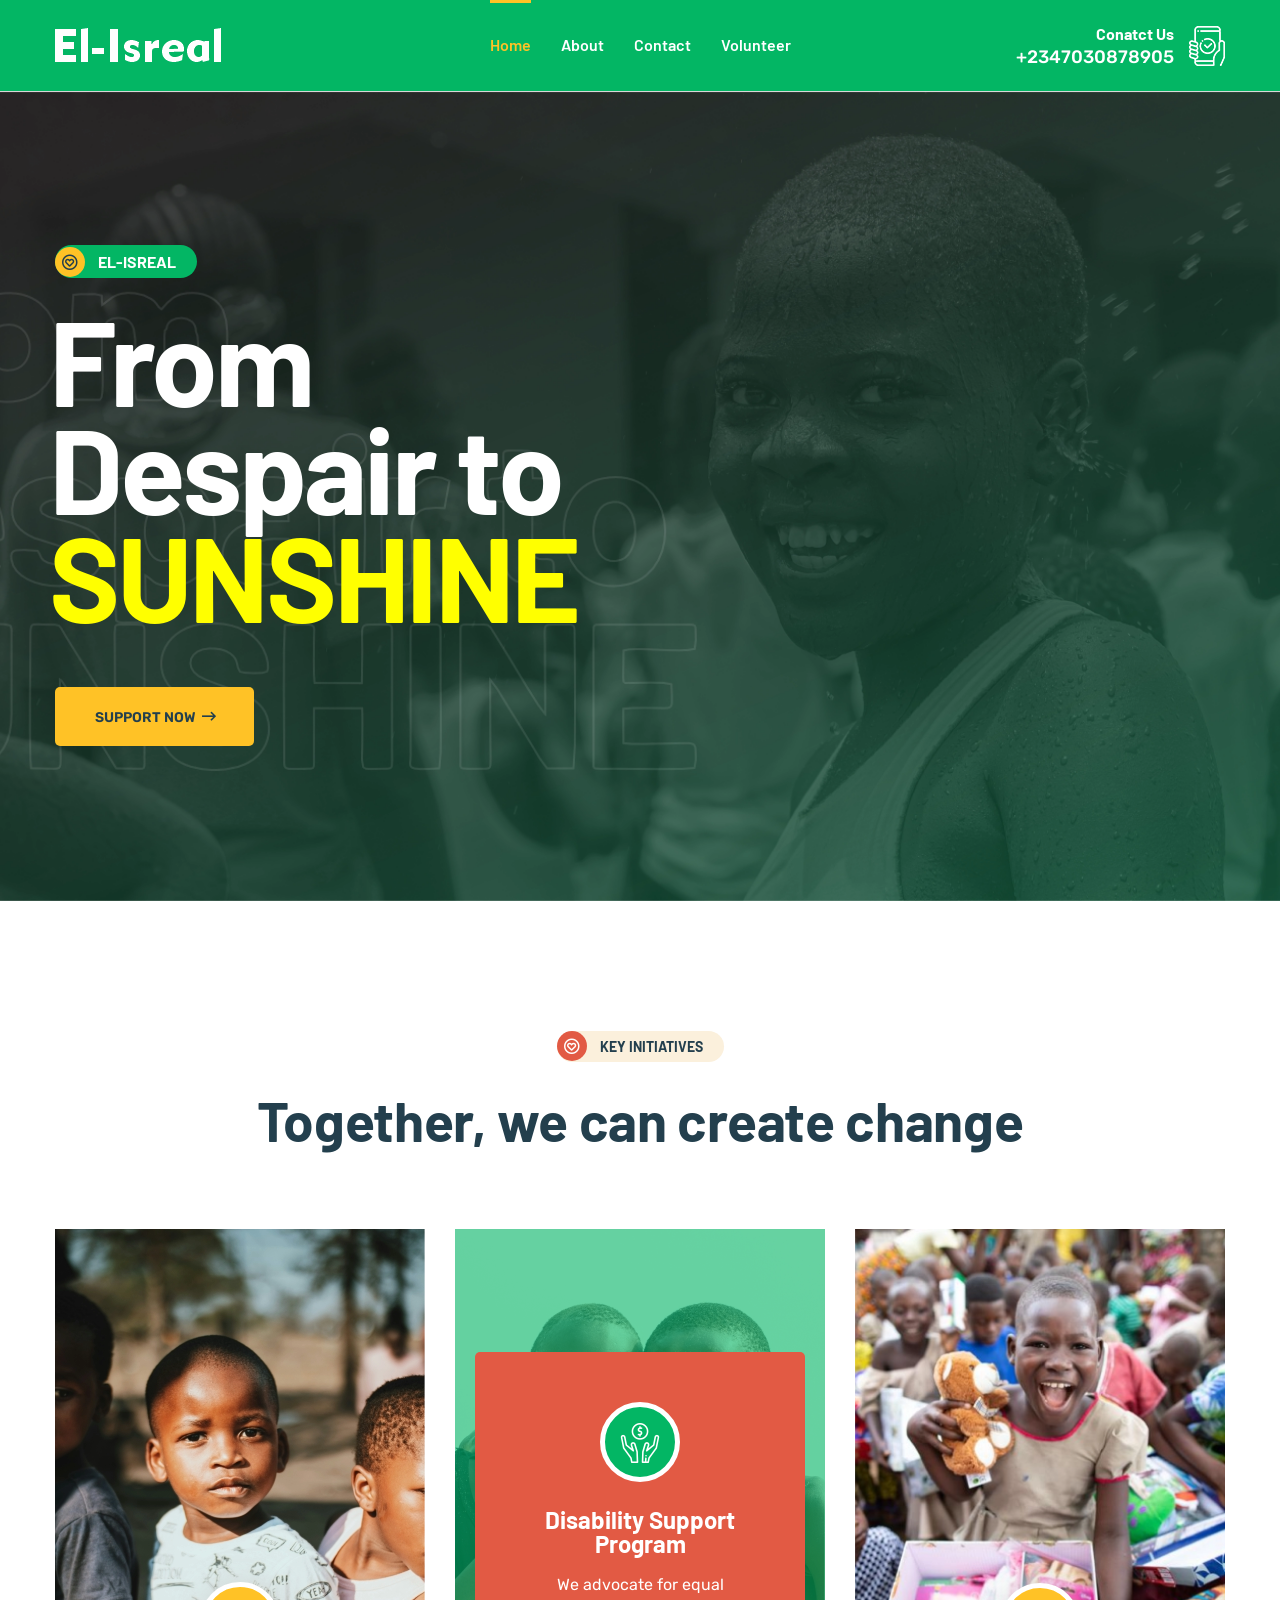
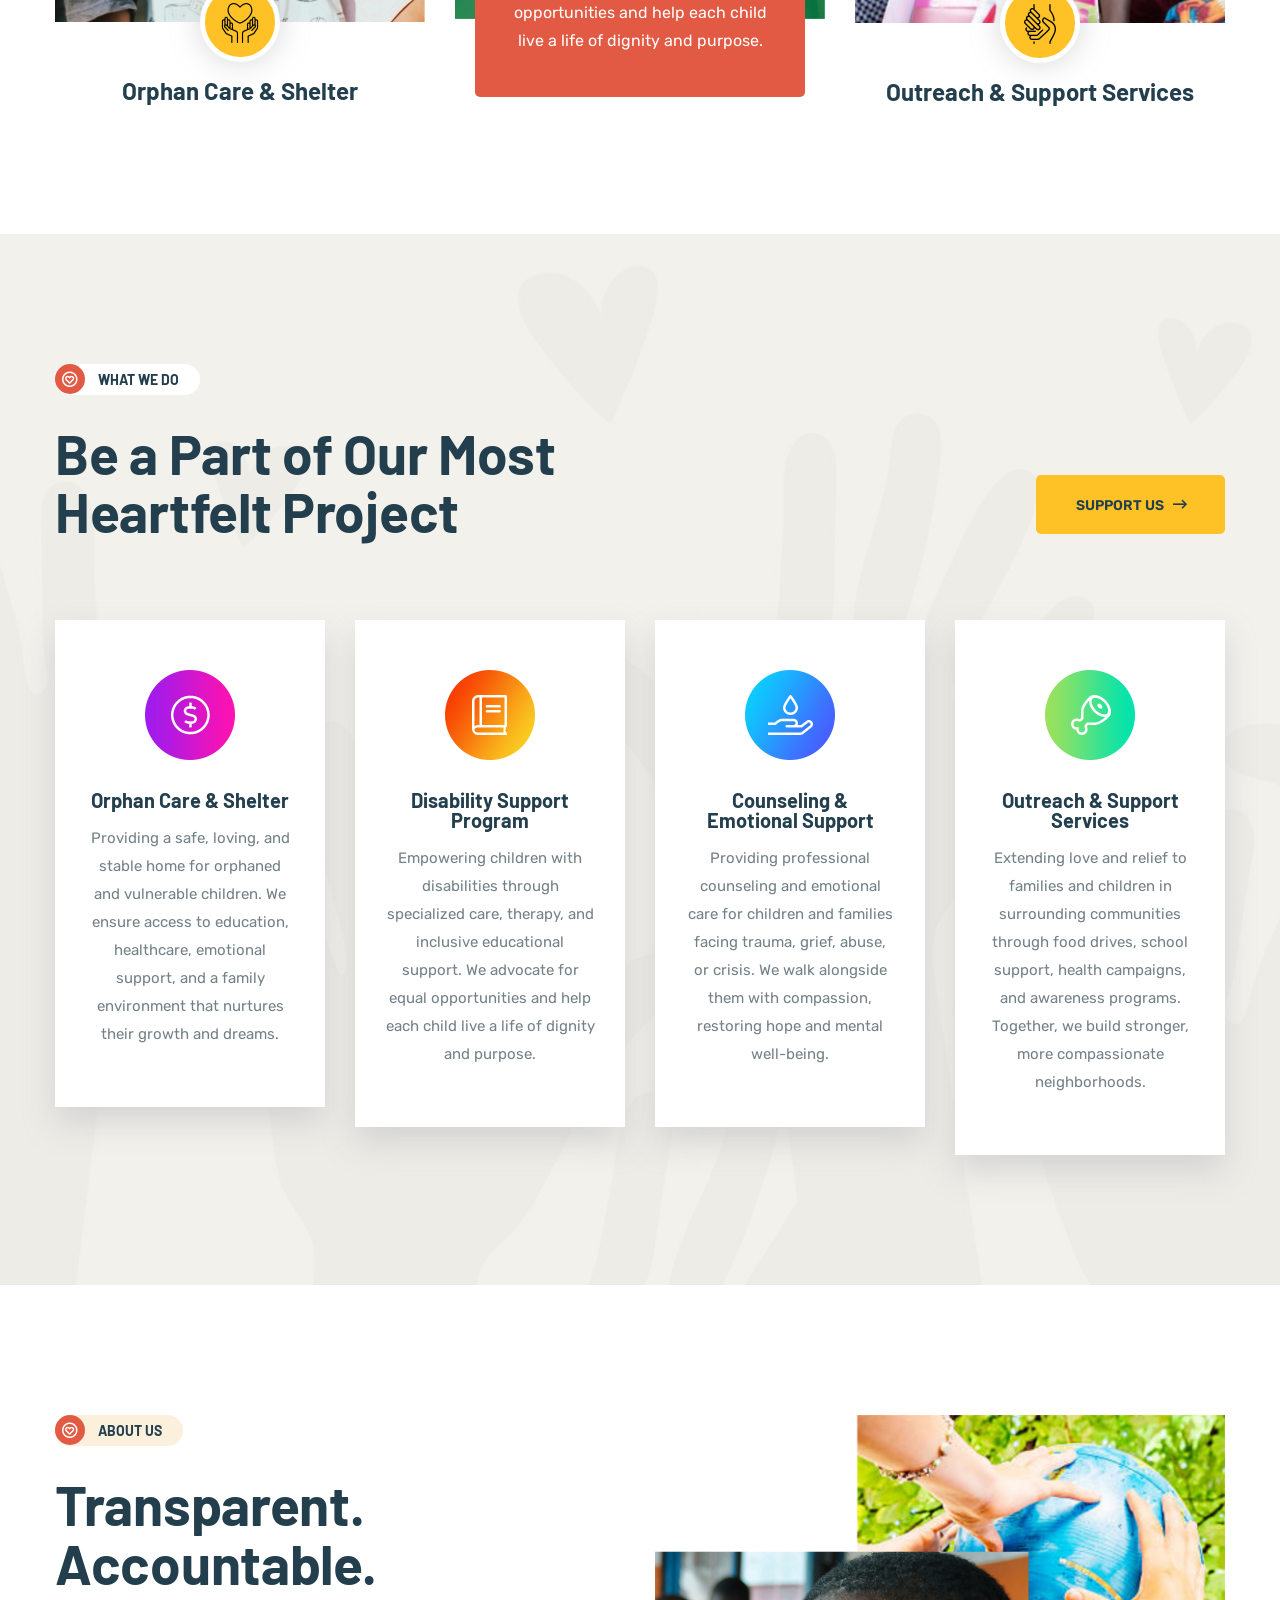
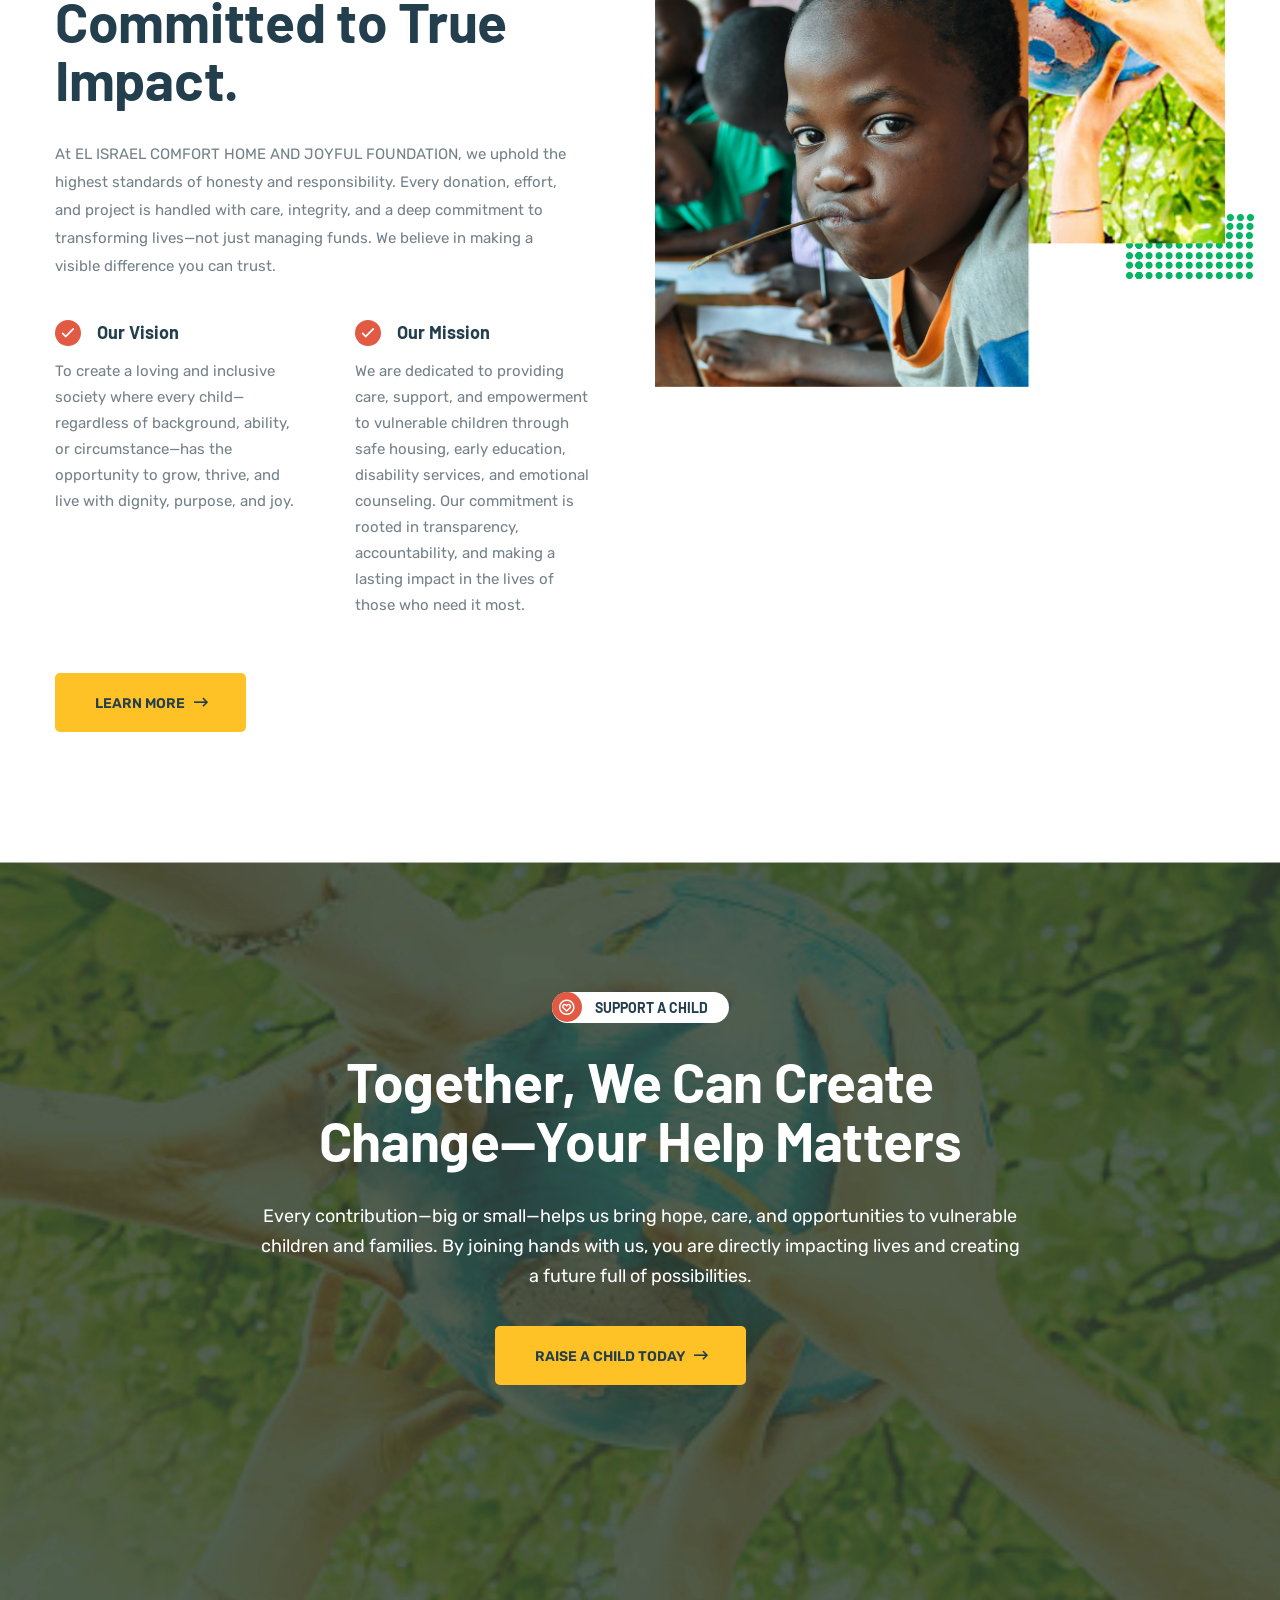
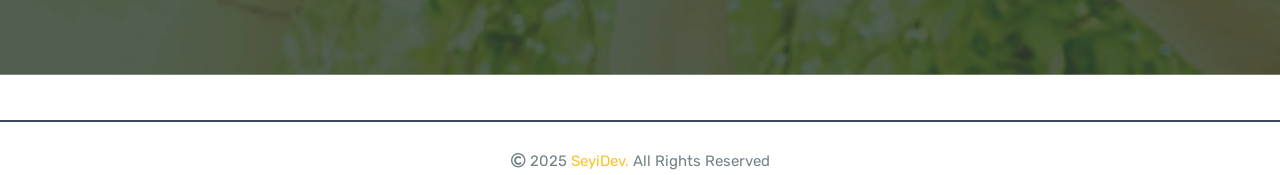
==== commit 185e10ab: "Correct" ====
--- a/index.html
+++ b/index.html
@@ -76,10 +76,10 @@
 
                                 </li>
                                 <li><a href="about.html">about</a> </li>
-                                <li><a href="Contact.html">Reach Us</a>
+                                <li><a href="contact.html">Contact</a>
 
                                 </li>
-                                <li><a href="/volunteer.html">volunteer</a>
+                                <li><a href="volunteer.html">volunteer</a>
 
                             </ul>
                         </nav>
